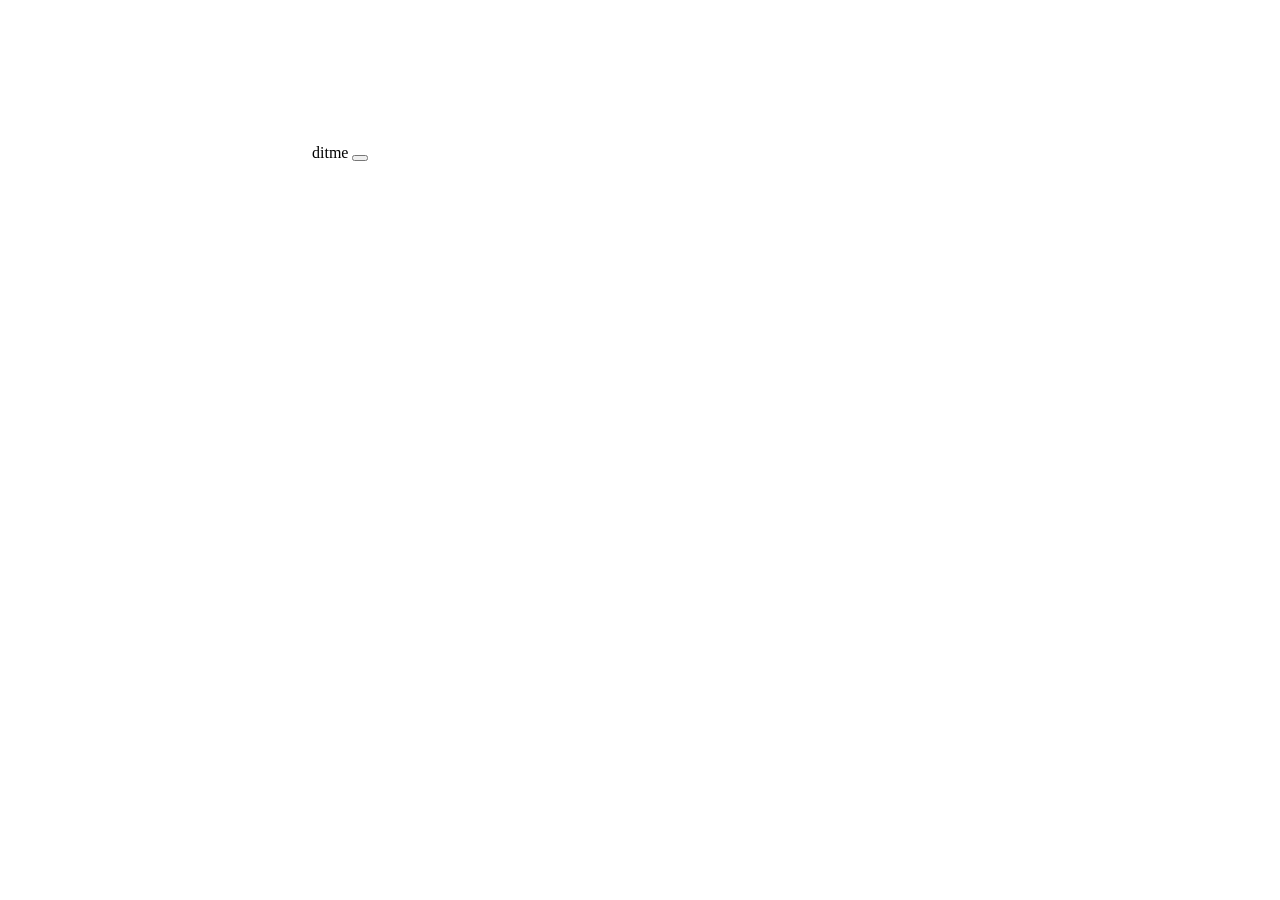
==== index.html @ 41ecbf70 "Added text 'ditme' after video tag and before button This commit message describes the code diff by " ====
<html lang="en">
<head>
  <meta charset="UTF-8">
  <meta name="viewport" content="width=device-width, initial-scale=1.0">
  <title>Document</title>
</head>
<body>
  <video autoplay muted loop id="background-video">
    <source src="\Login\Resource\background.mp4">
  </video>
  ditme
  <button>
    
  </button>
</body>
</html>
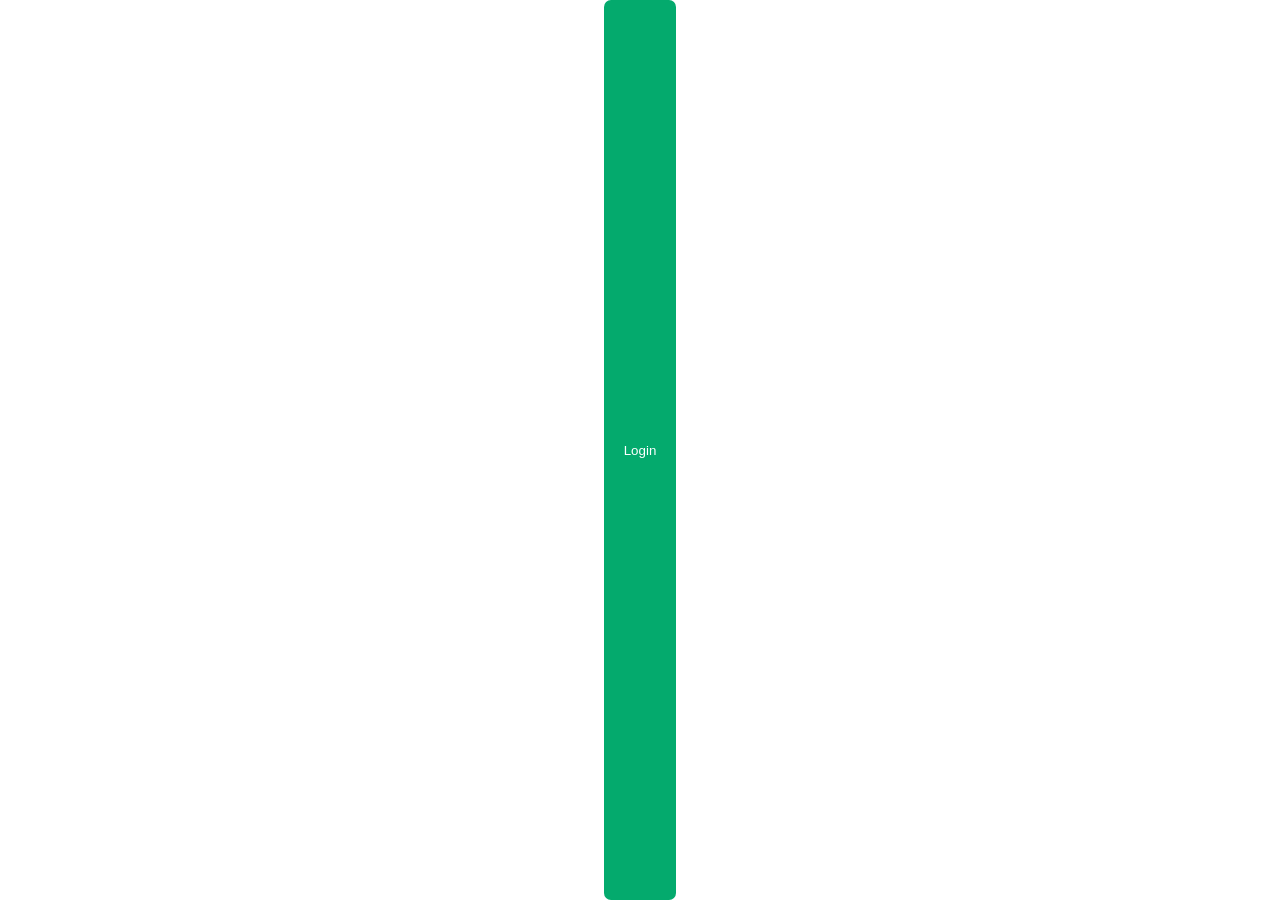
==== commit 1ebb5994: ""Updated index.html to correct video source and add login link; removed logo01.png" This commit mess" ====
--- a/index.html
+++ b/index.html
@@ -3,14 +3,16 @@
   <meta charset="UTF-8">
   <meta name="viewport" content="width=device-width, initial-scale=1.0">
   <title>Document</title>
+  <link rel="stylesheet" href="\login\css\styles.css">
 </head>
 <body>
   <video autoplay muted loop id="background-video">
-    <source src="\Login\Resource\background.mp4">
+    <source src="\login\images\background.mp4">
   </video>
-  ditme
-  <button>
-    
-  </button>
+  <a href="\login">
+    <button>
+      Login
+    </button>
+  </a>
 </body>
 </html>
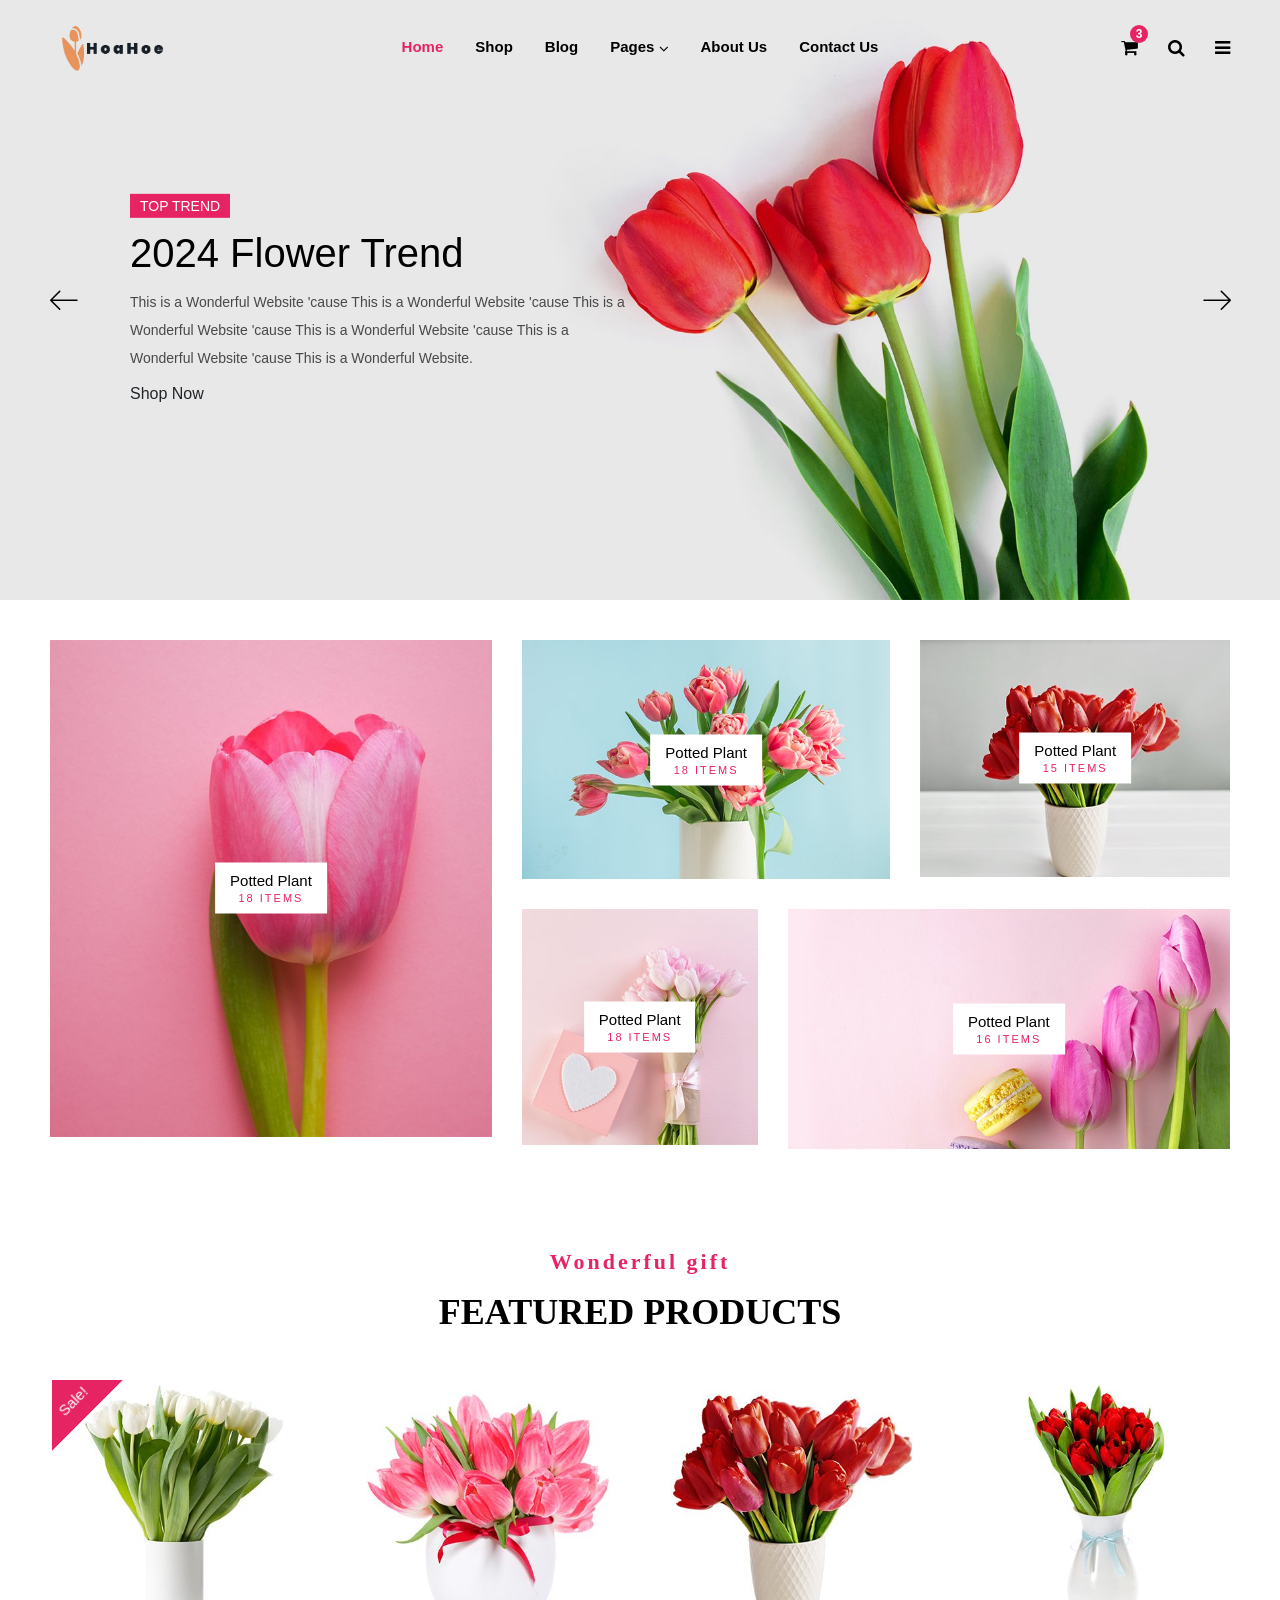
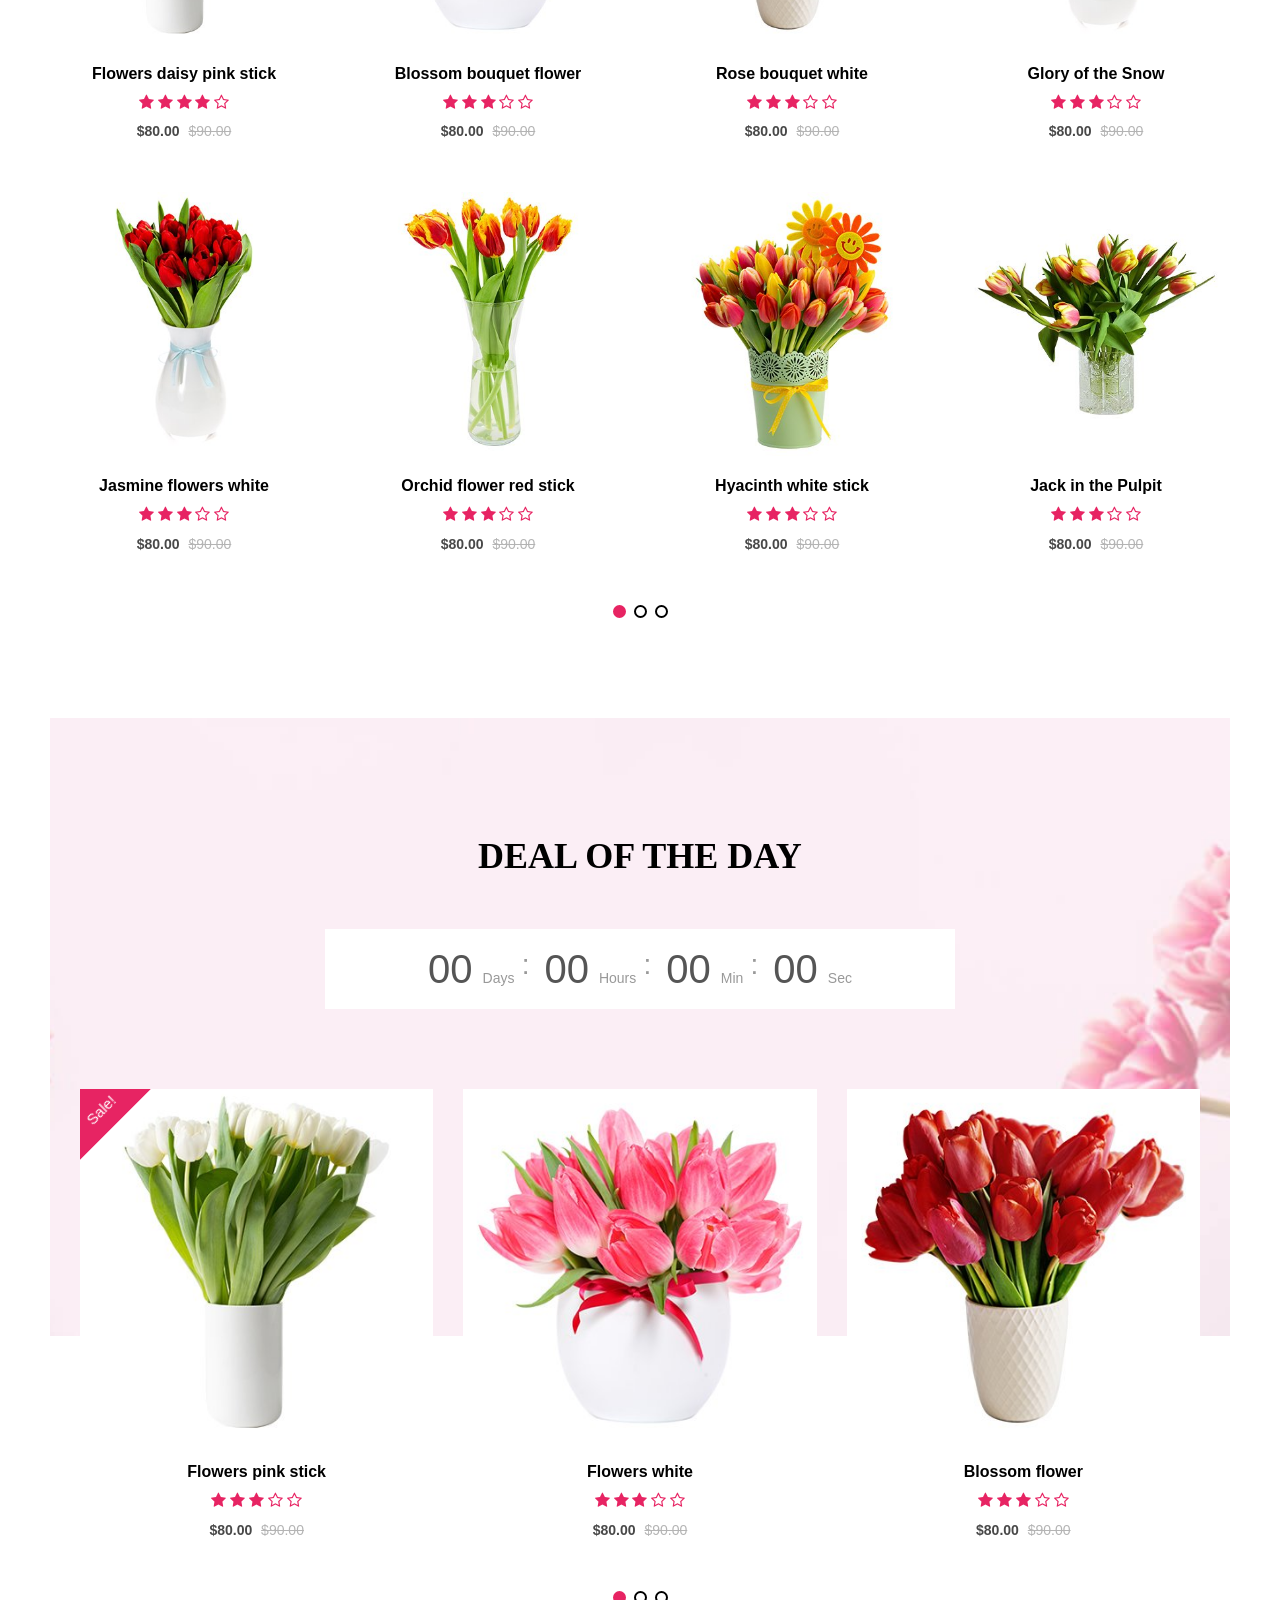
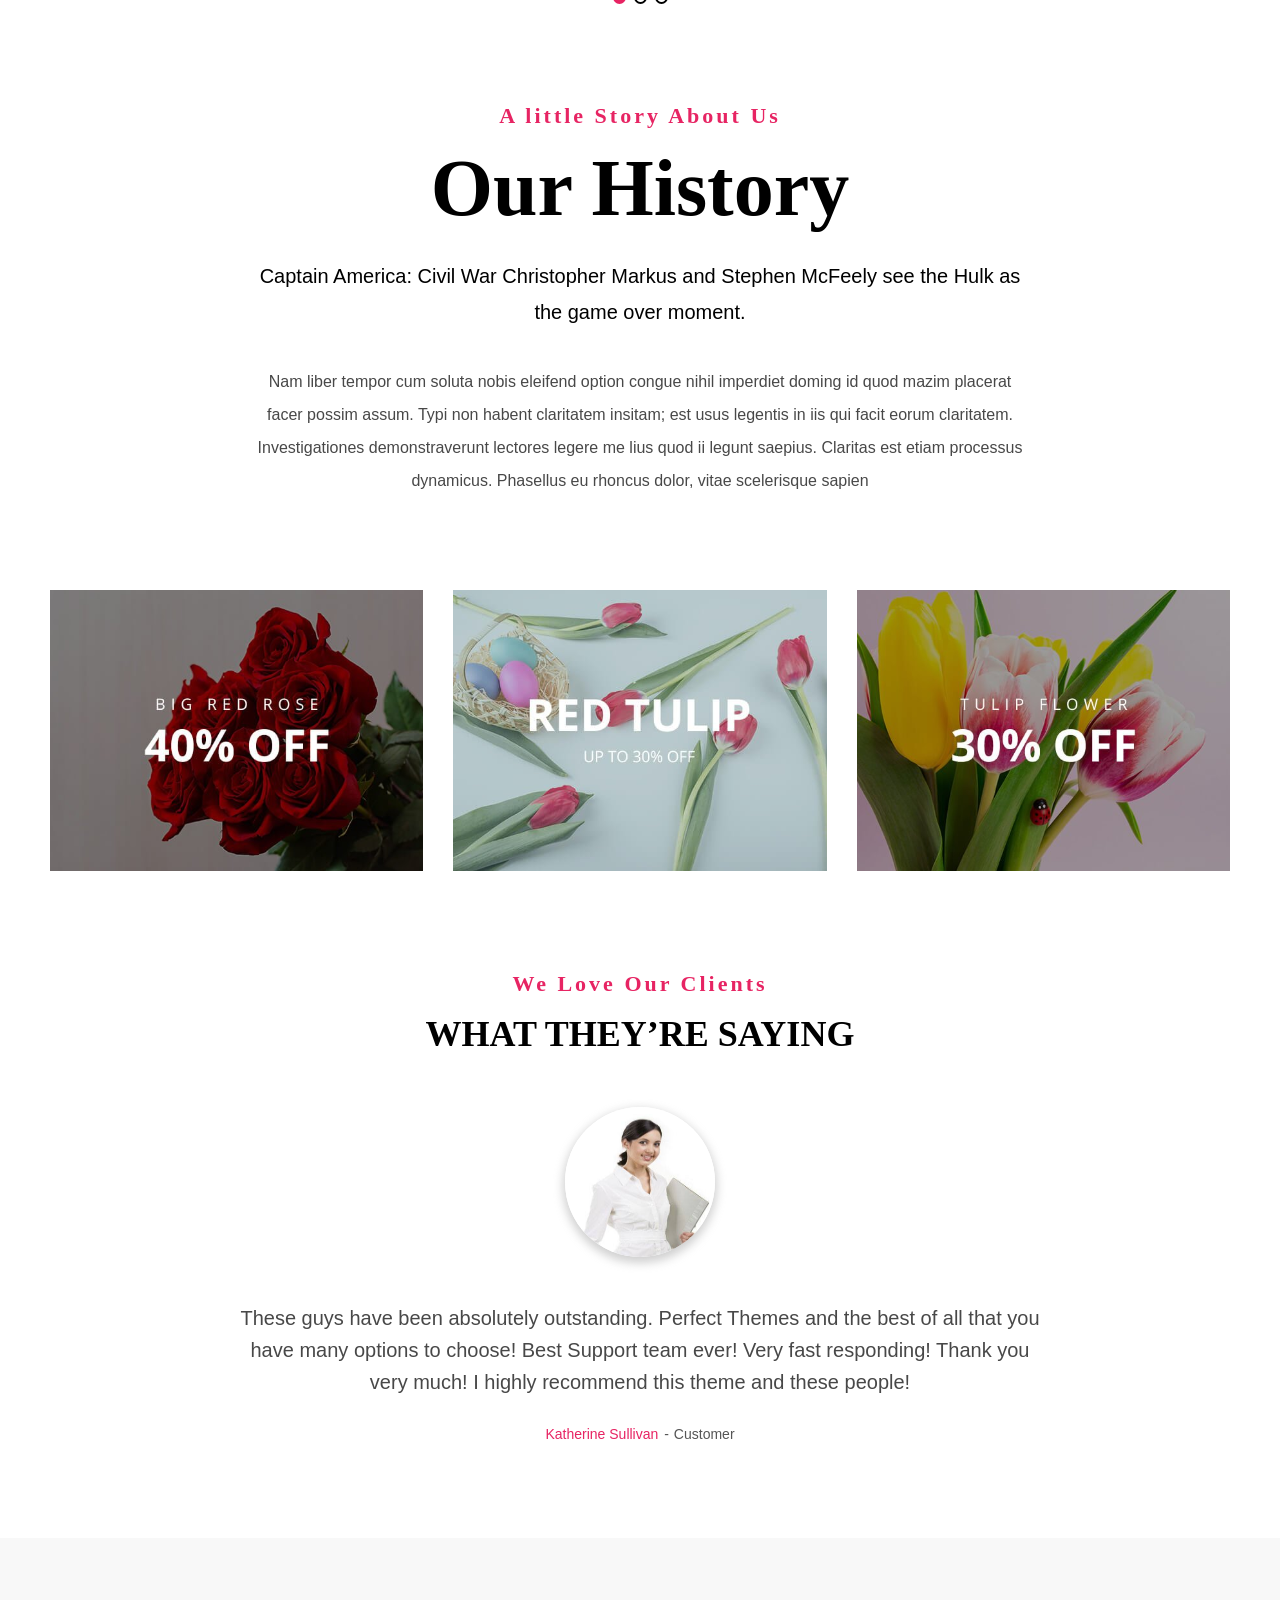
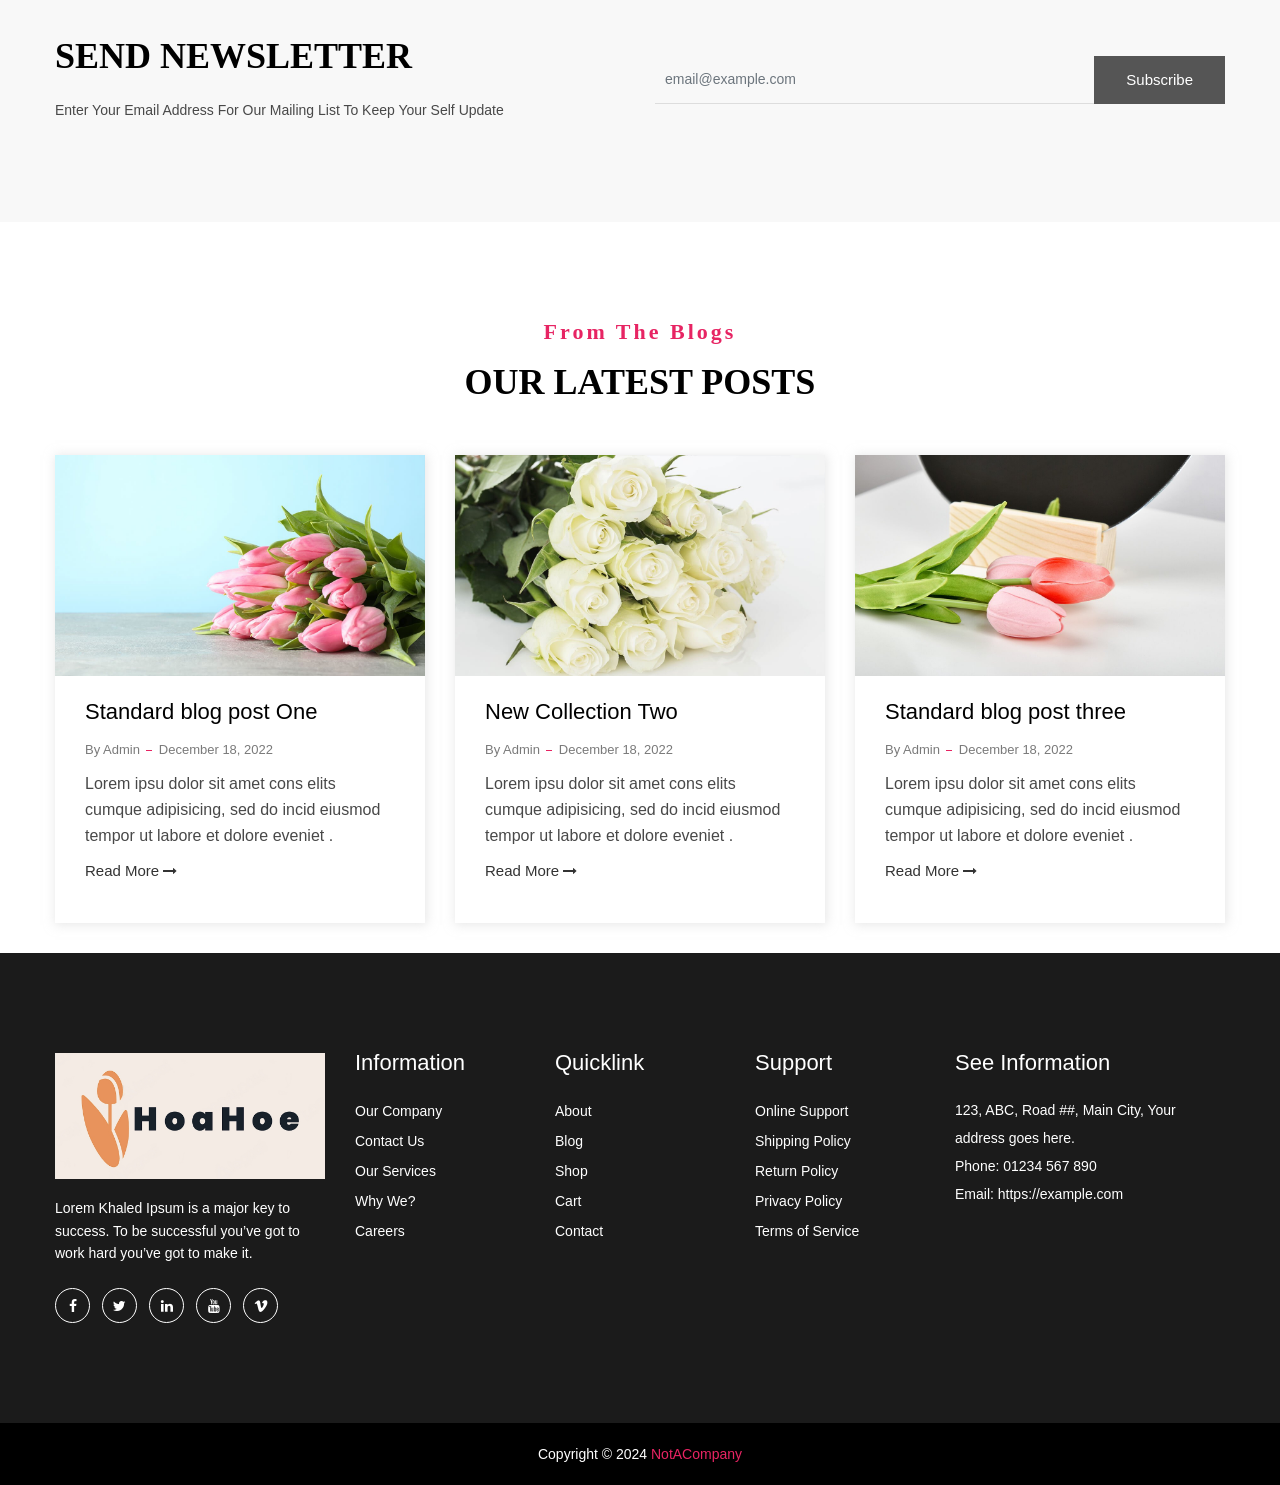
==== commit c711a882: "sdfsdfs" ====
--- a/index.html
+++ b/index.html
@@ -1,18 +1,1621 @@
-<html lang="en">
+<!doctype html>
+<html class="no-js" lang="en">
+
 <head>
-  <meta charset="UTF-8">
-  <meta name="viewport" content="width=device-width, initial-scale=1.0">
-  <title>Document</title>
-  <link rel="stylesheet" href="\login\css\styles.css">
+    <meta charset="utf-8">
+    <meta http-equiv="x-ua-compatible" content="ie=edge">
+    <title>HoaHoe - Flower Shop HTML5 Template</title>
+    <meta name="robots" content="noindex, follow" />
+    <meta name="description" content="">
+    <meta name="viewport" content="width=device-width, initial-scale=1, shrink-to-fit=no">
+    <!-- Favicon -->
+    <link rel="shortcut icon" type="image/x-icon" href="assets/images/favicon.ico">
+
+    <!-- CSS
+	============================================ -->
+    <!-- Bootstrap CSS -->
+    <link rel="stylesheet" href="assets/css/vendor/bootstrap.min.css">
+    <!-- Font Awesome CSS -->
+    <link rel="stylesheet" href="assets/css/vendor/font.awesome.min.css">
+    <!-- Linear Icons CSS -->
+    <link rel="stylesheet" href="assets/css/vendor/linearicons.min.css">
+    <!-- Swiper CSS -->
+    <link rel="stylesheet" href="assets/css/plugins/swiper-bundle.min.css">
+    <!-- Animation CSS -->
+    <link rel="stylesheet" href="assets/css/plugins/animate.min.css">
+    <!-- Jquery ui CSS -->
+    <link rel="stylesheet" href="assets/css/plugins/jquery-ui.min.css">
+    <!-- Nice Select CSS -->
+    <link rel="stylesheet" href="assets/css/plugins/nice-select.min.css">
+    <!-- Magnific Popup -->
+    <link rel="stylesheet" href="assets/css/plugins/magnific-popup.css">
+
+    <!-- Main Style CSS -->
+    <link rel="stylesheet" href="assets/css/style.css">
+
 </head>
 <body>
-  <video autoplay muted loop id="background-video">
-    <source src="\login\images\background.mp4">
-  </video>
-  <a href="\login">
-    <button>
-      Login
-    </button>
-  </a>
+
+    <!-- Header Area Start Here -->
+    <header class="main-header-area">
+        <!-- Main Header Area Start -->
+        <div class="main-header header-transparent header-sticky">
+            <div class="container-fluid">
+                <div class="row align-items-center">
+                    <div class="col-lg-2 col-xl-2 col-md-6 col-6 col-custom">
+                        <div class="header-logo d-flex align-items-center">
+                            <a href="index.html">
+                                <img class="img-full" src="assets/images/logo/logo.png" alt="Header Logo">
+                            </a>
+                        </div>
+                    </div>
+                    <div class="col-lg-8 d-none d-lg-flex justify-content-center col-custom">
+                        <nav class="main-nav d-none d-lg-flex">
+                            <ul class="nav">
+                                <li>
+                                    <a class="active" href="index.html">
+                                        <span class="menu-text"> Home</span>
+                                    </a>
+                                </li>
+                                <li>
+                                    <a href="shop.html">
+                                        <span class="menu-text">Shop</span>
+                                    </a>
+                                </li>
+                                <li>
+                                    <a href="#">
+                                        <span class="menu-text"> Blog</span>     
+                                    </a>
+                                </li>
+                                <li>
+                                    <a href="#">
+                                        <span class="menu-text"> Pages</span>
+                                        <i class="fa fa-angle-down"></i>
+                                    </a>
+                                    <ul class="dropdown-submenu dropdown-hover">
+                                        <li><a href="login.html">Login</a></li>
+                                        <li><a href="register.html">Register</a></li>
+                                    </ul>
+                                </li>
+                                <li>
+                                    <a href="#">
+                                        <span class="menu-text"> About Us</span>
+                                    </a>
+                                </li>
+                                <li>
+                                    <a href="#">
+                                        <span class="menu-text">Contact Us</span>
+                                    </a>
+                                </li>
+                            </ul>
+                        </nav>
+                    </div>
+                    <div class="col-lg-2 col-md-6 col-6 col-custom">
+                        <div class="header-right-area main-nav">
+                            <ul class="nav">
+                                <li class="minicart-wrap">
+                                    <a href="#" class="minicart-btn toolbar-btn">
+                                        <i class="fa fa-shopping-cart"></i>
+                                        <span class="cart-item_count">3</span>
+                                    </a>
+                                    <div class="cart-item-wrapper dropdown-sidemenu dropdown-hover-2">
+                                        <div class="single-cart-item">
+                                            <div class="cart-img">
+                                                <a href="#"><img src="assets/images/cart/1.jpg" alt=""></a>
+                                            </div>
+                                            <div class="cart-text">
+                                                <h5 class="title"><a href="#">Odio tortor consequat</a></h5>
+                                                <div class="cart-text-btn">
+                                                    <div class="cart-qty">
+                                                        <span>1×</span>
+                                                        <span class="cart-price">$98.00</span>
+                                                    </div>
+                                                    <button type="button"><i class="ion-trash-b"></i></button>
+                                                </div>
+                                            </div>
+                                        </div>
+                                        <div class="single-cart-item">
+                                            <div class="cart-img">
+                                                <a href="#"><img src="assets/images/cart/2.jpg" alt=""></a>
+                                            </div>
+                                            <div class="cart-text">
+                                                <h5 class="title"><a href="#">Integer eget augue</a></h5>
+                                                <div class="cart-text-btn">
+                                                    <div class="cart-qty">
+                                                        <span>1×</span>
+                                                        <span class="cart-price">$98.00</span>
+                                                    </div>
+                                                    <button type="button"><i class="ion-trash-b"></i></button>
+                                                </div>
+                                            </div>
+                                        </div>
+                                        <div class="single-cart-item">
+                                            <div class="cart-img">
+                                                <a href="#"><img src="assets/images/cart/3.jpg" alt=""></a>
+                                            </div>
+                                            <div class="cart-text">
+                                                <h5 class="title"><a href="#">Eleifend quam</a></h5>
+                                                <div class="cart-text-btn">
+                                                    <div class="cart-qty">
+                                                        <span>1×</span>
+                                                        <span class="cart-price">$98.00</span>
+                                                    </div>
+                                                    <button type="button"><i class="ion-trash-b"></i></button>
+                                                </div>
+                                            </div>
+                                        </div>
+                                        <div class="cart-price-total d-flex justify-content-between">
+                                            <h5>Total :</h5>
+                                            <h5>$166.00</h5>
+                                        </div>
+                                        <div class="cart-links d-flex justify-content-between">
+                                            <a class="btn product-cart button-icon HoaHoe-button dark-btn" href="#">View cart</a>
+                                            <a class="btn HoaHoe-button secondary-btn rounded-0" href="checkout.html">Checkout</a>
+                                        </div>
+                                    </div>
+                                </li>
+                                <li class="sidemenu-wrap">
+                                    <a href="#"><i class="fa fa-search"></i> </a>
+                                    <ul class="dropdown-sidemenu dropdown-hover-2 dropdown-search">
+                                        <li>
+                                            <form action="#">
+                                                <input name="search" id="search" placeholder="Search" type="text">
+                                                <button type="submit"><i class="fa fa-search"></i></button>
+                                            </form>
+                                        </li>
+                                    </ul>
+                                </li>
+                                <li class="account-menu-wrap d-none d-lg-flex">
+                                    <a href="#" class="off-canvas-menu-btn">
+                                        <i class="fa fa-bars"></i>
+                                    </a>
+                                </li>
+                                <li class="mobile-menu-btn d-lg-none">
+                                    <a class="off-canvas-btn" href="#">
+                                        <i class="fa fa-bars"></i>
+                                    </a>
+                                </li>
+                            </ul>
+                        </div>
+                    </div>
+                </div>
+            </div>
+        </div>
+        <!-- Main Header Area End -->
+        <!-- off-canvas menu start -->
+        <aside class="off-canvas-wrapper" id="mobileMenu">
+            <div class="off-canvas-overlay"></div>
+            <div class="off-canvas-inner-content">
+                <div class="btn-close-off-canvas">
+                    <i class="fa fa-times"></i>
+                </div>
+                <div class="off-canvas-inner">
+                    <div class="search-box-offcanvas">
+                        <form>
+                            <input type="text" placeholder="Search product...">
+                            <button class="search-btn"><i class="fa fa-search"></i></button>
+                        </form>
+                    </div>
+                    <!-- mobile menu start -->
+                    <div class="mobile-navigation">
+                        <!-- mobile menu navigation start -->
+                        <nav>
+                            <ul class="mobile-menu">
+                                <li class="menu-item-has-children"><a href="index.html">Home</a>
+                                </li>
+                                <li class="menu-item-has-children"><a href="#">Shop</a>
+                                </li>
+                                <li class="menu-item-has-children "><a href="#">Blog</a>
+                                </li>
+                                <li class="menu-item-has-children "><a href="#">Pages</a>
+                                    <ul class="dropdown">
+                                        <li><a href="#">My Account</a></li>
+                                        <li><a href="login.html">login &amp; register</a></li>
+                                    </ul>
+                                </li>
+                                <li><a href="#">About Us</a></li>
+                                <li><a href="#">Contact</a></li>
+                            </ul>
+                        </nav>
+                        <!-- mobile menu navigation end -->
+                    </div>
+                    <!-- mobile menu end -->
+                    <div class="offcanvas-widget-area">
+                        <div class="switcher">
+                            <div class="language">
+                                <span class="switcher-title">Language: </span>
+                                <div class="switcher-menu">
+                                    <ul>
+                                        <li><a href="#">English</a>
+                                            <ul class="switcher-dropdown">
+                                                <li><a href="#">German</a></li>
+                                                <li><a href="#">French</a></li>
+                                            </ul>
+                                        </li>
+                                    </ul>
+                                </div>
+                            </div>
+                            <div class="currency">
+                                <span class="switcher-title">Currency: </span>
+                                <div class="switcher-menu">
+                                    <ul>
+                                        <li><a href="#">$ USD</a>
+                                            <ul class="switcher-dropdown">
+                                                <li><a href="#">€ EUR</a></li>
+                                            </ul>
+                                        </li>
+                                    </ul>
+                                </div>
+                            </div>
+                        </div>
+                        <div class="top-info-wrap text-left text-black">
+                            <ul class="address-info">
+                                <li>
+                                    <i class="fa fa-phone"></i>
+                                    <a href="info@yourdomain.com">(1245) 2456 012</a>
+                                </li>
+                                <li>
+                                    <i class="fa fa-envelope"></i>
+                                    <a href="info@yourdomain.com">info@yourdomain.com</a>
+                                </li>
+                            </ul>
+                            <div class="widget-social">
+                                <a class="facebook-color-bg" title="Facebook-f" href="#"><i class="fa fa-facebook-f"></i></a>
+                                <a class="twitter-color-bg" title="Twitter" href="#"><i class="fa fa-twitter"></i></a>
+                                <a class="linkedin-color-bg" title="Linkedin" href="#"><i class="fa fa-linkedin"></i></a>
+                                <a class="youtube-color-bg" title="Youtube" href="#"><i class="fa fa-youtube"></i></a>
+                                <a class="vimeo-color-bg" title="Vimeo" href="#"><i class="fa fa-vimeo"></i></a>
+                            </div>
+                        </div>
+                    </div>
+                </div>
+            </div>
+        </aside>
+        <!-- off-canvas menu end -->
+        <!-- off-canvas menu start -->
+        <aside class="off-canvas-menu-wrapper" id="sideMenu">
+            <div class="off-canvas-overlay"></div>
+            <div class="off-canvas-inner-content">
+                <div class="off-canvas-inner">
+                    <div class="btn-close-off-canvas">
+                        <i class="fa fa-times"></i>
+                    </div>
+                    <!-- offcanvas widget area start -->
+                    <div class="offcanvas-widget-area">
+                        <ul class="menu-top-menu">
+                            <li><a href="#">About Us</a></li>
+                        </ul>
+                        <p class="desc-content">This is a Wonderful Website 'cause This is a Wonderful Website 'cause This is a Wonderful Website 'cause This is a Wonderful Website 'cause This is a Wonderful Website 'cause This is a Wonderful Website 'cause This is a Wonderful Website 'cause This is a Wonderful Website.</p>
+                        <div class="switcher">
+                            <div class="language">
+                                <span class="switcher-title">Language: </span>
+                                <div class="switcher-menu">
+                                    <ul>
+                                        <li><a href="#">English</a>
+                                            <ul class="switcher-dropdown">
+                                                <li><a href="#">German</a></li>
+                                                <li><a href="#">French</a></li>
+                                            </ul>
+                                        </li>
+                                    </ul>
+                                </div>
+                            </div>
+                            <div class="currency">
+                                <span class="switcher-title">Currency: </span>
+                                <div class="switcher-menu">
+                                    <ul>
+                                        <li><a href="#">$ USD</a>
+                                            <ul class="switcher-dropdown">
+                                                <li><a href="#">€ EUR</a></li>
+                                            </ul>
+                                        </li>
+                                    </ul>
+                                </div>
+                            </div>
+                        </div>
+                        <div class="top-info-wrap text-left text-black">
+                            <ul class="address-info">
+                                <li>
+                                    <i class="fa fa-phone"></i>
+                                    <a href="info@yourdomain.com">(1245) 2456 012</a>
+                                </li>
+                                <li>
+                                    <i class="fa fa-envelope"></i>
+                                    <a href="info@yourdomain.com">info@yourdomain.com</a>
+                                </li>
+                            </ul>
+                            <div class="widget-social">
+                                <a class="facebook-color-bg" title="Facebook-f" href="#"><i class="fa fa-facebook-f"></i></a>
+                                <a class="twitter-color-bg" title="Twitter" href="#"><i class="fa fa-twitter"></i></a>
+                                <a class="linkedin-color-bg" title="Linkedin" href="#"><i class="fa fa-linkedin"></i></a>
+                                <a class="youtube-color-bg" title="Youtube" href="#"><i class="fa fa-youtube"></i></a>
+                                <a class="vimeo-color-bg" title="Vimeo" href="#"><i class="fa fa-vimeo"></i></a>
+                            </div>
+                        </div>
+                    </div>
+                    <!-- offcanvas widget area end -->
+                </div>
+            </div>
+        </aside>
+        <!-- off-canvas menu end -->
+    </header>
+    <!-- Header Area End Here -->
+    <!-- Slider/Intro Section Start -->
+    <div class="intro11-slider-wrap section">
+        <div class="intro11-slider swiper-container">
+            <div class="swiper-wrapper">
+                <div class="intro11-section swiper-slide slide-1 slide-bg-1 bg-position">
+                    <!-- Intro Content Start -->
+                    <div class="intro11-content text-left">
+                        <h3 class="title-slider text-uppercase">Top Trend</h3>
+                        <h2 class="title">2024 Flower Trend</h2>
+                        <p class="desc-content">This is a Wonderful Website 'cause This is a Wonderful Website 'cause This is a Wonderful Website 'cause This is a Wonderful Website 'cause This is a Wonderful Website 'cause This is a Wonderful Website. </p>
+                        <a href="product-details.html" class="btn HoaHoe-button secondary-btn theme-color  rounded-0">Shop Now</a>
+                    </div>
+                    <!-- Intro Content End -->
+                </div>
+                <div class="intro11-section swiper-slide slide-2 slide-bg-1 bg-position">
+                    <!-- Intro Content Start -->
+                    <div class="intro11-content text-left">
+                        <h3 class="title-slider black-slider-title text-uppercase">Collection</h3>
+                        <h2 class="title">Flowers and Candle <br> Birthday Gift</h2>
+                        <p class="desc-content">Lorem ipsum dolor sit amet, pri autem nemore bonorum te. Autem fierent ullamcorper ius no, nec ea quodsi invenire. </p>
+                        <a href="product-details.html" class="btn HoaHoe-button secondary-btn rounded-0">Shop Now</a>
+                    </div>
+                    <!-- Intro Content End -->
+                </div>
+            </div>
+            <!-- Slider Navigation -->
+            <div class="home1-slider-prev swiper-button-prev main-slider-nav"><i class="lnr lnr-arrow-left"></i></div>
+            <div class="home1-slider-next swiper-button-next main-slider-nav"><i class="lnr lnr-arrow-right"></i></div>
+            <!-- Slider pagination -->
+            <div class="swiper-pagination"></div>
+        </div>
+    </div>
+    <!-- Slider/Intro Section End -->
+    <!--Categories Area Start-->
+    <div class="categories-area pt-40">
+        <div class="container-fluid">
+            <div class="row">
+                <div class="cat-1 col-md-4 col-sm-12 col-custom">
+                    <div class="categories-img mb-30">
+                        <a href="#"><img src="assets/images/category/home1-category-1.jpg" alt=""></a>
+                        <div class="categories-content">
+                            <h3>Potted Plant</h3>
+                            <h4>18 items</h4>
+                        </div>
+                    </div>
+                </div>
+                <div class="cat-2 col-md-8 col-sm-12 col-custom">
+                    <div class="row">
+                        <div class="cat-3 col-md-7 col-custom">
+                            <div class="categories-img mb-30">
+                                <a href="#"><img src="assets/images/category/home1-category-2.jpg" alt=""></a>
+                                <div class="categories-content">
+                                    <h3>Potted Plant</h3>
+                                    <h4>18 items</h4>
+                                </div>
+                            </div>
+                        </div>
+                        <div class="cat-4 col-md-5 col-custom">
+                            <div class="categories-img mb-30">
+                                <a href="#"><img src="assets/images/category/home1-category-3.jpg" alt=""></a>
+                                <div class="categories-content">
+                                    <h3>Potted Plant</h3>
+                                    <h4>15 items</h4>
+                                </div>
+                            </div>
+                        </div>
+                        <div class="cat-5 col-md-4 col-custom">
+                            <div class="categories-img mb-30">
+                                <a href="#"><img src="assets/images/category/home1-category-4.jpg" alt=""></a>
+                                <div class="categories-content">
+                                    <h3>Potted Plant</h3>
+                                    <h4>18 items</h4>
+                                </div>
+                            </div>
+                        </div>
+                        <div class="cat-6 col-md-8 col-custom">
+                            <div class="categories-img mb-30">
+                                <a href="#"><img src="assets/images/category/home1-category-5.jpg" alt=""></a>
+                                <div class="categories-content">
+                                    <h3>Potted Plant</h3>
+                                    <h4>16 items</h4>
+                                </div>
+                            </div>
+                        </div>
+                    </div>
+                </div>
+            </div>
+        </div>
+    </div>
+    <!--Categories Area End-->
+    <!--Product Area Start-->
+    <div class="product-area mt-text-2">
+        <div class="container custom-area-2 overflow-hidden">
+            <div class="row">
+                <!--Section Title Start-->
+                <div class="col-12 col-custom">
+                    <div class="section-title text-center mb-30">
+                        <span class="section-title-1">Wonderful gift</span>
+                        <h3 class="section-title-3">Featured Products</h3>
+                    </div>
+                </div>
+                <!--Section Title End-->
+            </div>
+            <div class="row product-row">
+                <div class="col-12 col-custom">
+                    <div class="product-slider swiper-container anime-element-multi">
+                        <div class="swiper-wrapper">
+                            <div class="single-item swiper-slide">
+                                <!--Single Product Start-->
+                                <div class="single-product position-relative mb-30">
+                                    <div class="product-image">
+                                        <a class="d-block" href="product-details.html">
+                                            <img src="assets/images/product/1.jpg" alt="" class="product-image-1 w-100">
+                                            <img src="assets/images/product/2.jpg" alt="" class="product-image-2 position-absolute w-100">
+                                        </a>
+                                        <span class="onsale">Sale!</span>
+                                        <div class="add-action d-flex flex-column position-absolute">
+                                            <a href="compare.html" title="Compare">
+                                                <i class="lnr lnr-sync" data-toggle="tooltip" data-placement="left" title="Compare"></i>
+                                            </a>
+                                            <a href="wishlist.html" title="Add To Wishlist">
+                                                <i class="lnr lnr-heart" data-toggle="tooltip" data-placement="left" title="Wishlist"></i>
+                                            </a>
+                                            <a href="#exampleModalCenter" title="Quick View" data-bs-toggle="modal" data-bs-target="#exampleModalCenter">
+                                                <i class="lnr lnr-eye" data-toggle="tooltip" data-placement="left" title="Quick View"></i>
+                                            </a>
+                                        </div>
+                                    </div>
+                                    <div class="product-content">
+                                        <div class="product-title">
+                                            <h4 class="title-2"> <a href="product-details.html">Flowers daisy pink stick</a></h4>
+                                        </div>
+                                        <div class="product-rating">
+                                            <i class="fa fa-star"></i>
+                                            <i class="fa fa-star"></i>
+                                            <i class="fa fa-star"></i>
+                                            <i class="fa fa-star"></i>
+                                            <i class="fa fa-star-o"></i>
+                                        </div>
+                                        <div class="price-box">
+                                            <span class="regular-price ">$80.00</span>
+                                            <span class="old-price"><del>$90.00</del></span>
+                                        </div>
+                                        <a href="#" class="btn product-cart">Add to Cart</a>
+                                    </div>
+                                </div>
+                                <!--Single Product End-->
+                                <!--Single Product Start-->
+                                <div class="single-product position-relative mb-30">
+                                    <div class="product-image">
+                                        <a class="d-block" href="product-details.html">
+                                            <img src="assets/images/product/3.jpg" alt="" class="product-image-1 w-100">
+                                            <img src="assets/images/product/4.jpg" alt="" class="product-image-2 position-absolute w-100">
+                                        </a>
+                                        <div class="add-action d-flex flex-column position-absolute">
+                                            <a href="compare.html" title="Compare">
+                                                <i class="lnr lnr-sync" data-toggle="tooltip" data-placement="left" title="Compare"></i>
+                                            </a>
+                                            <a href="wishlist.html" title="Add To Wishlist">
+                                                <i class="lnr lnr-heart" data-toggle="tooltip" data-placement="left" title="Wishlist"></i>
+                                            </a>
+                                            <a href="#exampleModalCenter" title="Quick View" data-bs-toggle="modal" data-bs-target="#exampleModalCenter">
+                                                <i class="lnr lnr-eye" data-toggle="tooltip" data-placement="left" title="Quick View"></i>
+                                            </a>
+                                        </div>
+                                    </div>
+                                    <div class="product-content">
+                                        <div class="product-title">
+                                            <h4 class="title-2"> <a href="product-details.html">Jasmine flowers white</a></h4>
+                                        </div>
+                                        <div class="product-rating">
+                                            <i class="fa fa-star"></i>
+                                            <i class="fa fa-star"></i>
+                                            <i class="fa fa-star"></i>
+                                            <i class="fa fa-star-o"></i>
+                                            <i class="fa fa-star-o"></i>
+                                        </div>
+                                        <div class="price-box">
+                                            <span class="regular-price ">$80.00</span>
+                                            <span class="old-price"><del>$90.00</del></span>
+                                        </div>
+                                        <a href="#" class="btn product-cart">Add to Cart</a>
+                                    </div>
+                                </div>
+                                <!--Single Product End-->
+                            </div>
+                            <div class="single-item swiper-slide">
+                                <!--Single Product Start-->
+                                <div class="single-product position-relative mb-30">
+                                    <div class="product-image">
+                                        <a class="d-block" href="product-details.html">
+                                            <img src="assets/images/product/5.jpg" alt="" class="product-image-1 w-100">
+                                            <img src="assets/images/product/6.jpg" alt="" class="product-image-2 position-absolute w-100">
+                                        </a>
+                                        <div class="add-action d-flex flex-column position-absolute">
+                                            <a href="compare.html" title="Compare">
+                                                <i class="lnr lnr-sync" data-toggle="tooltip" data-placement="left" title="Compare"></i>
+                                            </a>
+                                            <a href="wishlist.html" title="Add To Wishlist">
+                                                <i class="lnr lnr-heart" data-toggle="tooltip" data-placement="left" title="Wishlist"></i>
+                                            </a>
+                                            <a href="#exampleModalCenter" title="Quick View" data-bs-toggle="modal" data-bs-target="#exampleModalCenter">
+                                                <i class="lnr lnr-eye" data-toggle="tooltip" data-placement="left" title="Quick View"></i>
+                                            </a>
+                                        </div>
+                                    </div>
+                                    <div class="product-content">
+                                        <div class="product-title">
+                                            <h4 class="title-2"> <a href="product-details.html">Blossom bouquet flower</a></h4>
+                                        </div>
+                                        <div class="product-rating">
+                                            <i class="fa fa-star"></i>
+                                            <i class="fa fa-star"></i>
+                                            <i class="fa fa-star"></i>
+                                            <i class="fa fa-star-o"></i>
+                                            <i class="fa fa-star-o"></i>
+                                        </div>
+                                        <div class="price-box">
+                                            <span class="regular-price ">$80.00</span>
+                                            <span class="old-price"><del>$90.00</del></span>
+                                        </div>
+                                        <a href="#" class="btn product-cart">Add to Cart</a>
+                                    </div>
+                                </div>
+                                <!--Single Product End-->
+                                <!--Single Product Start-->
+                                <div class="single-product position-relative mb-30">
+                                    <div class="product-image">
+                                        <a class="d-block" href="product-details.html">
+                                            <img src="assets/images/product/2.jpg" alt="" class="product-image-1 w-100">
+                                            <img src="assets/images/product/1.jpg" alt="" class="product-image-2 position-absolute w-100">
+                                        </a>
+                                        <div class="add-action d-flex flex-column position-absolute">
+                                            <a href="compare.html" title="Compare">
+                                                <i class="lnr lnr-sync" data-toggle="tooltip" data-placement="left" title="Compare"></i>
+                                            </a>
+                                            <a href="wishlist.html" title="Add To Wishlist">
+                                                <i class="lnr lnr-heart" data-toggle="tooltip" data-placement="left" title="Wishlist"></i>
+                                            </a>
+                                            <a href="#exampleModalCenter" title="Quick View" data-bs-toggle="modal" data-bs-target="#exampleModalCenter">
+                                                <i class="lnr lnr-eye" data-toggle="tooltip" data-placement="left" title="Quick View"></i>
+                                            </a>
+                                        </div>
+                                    </div>
+                                    <div class="product-content">
+                                        <div class="product-title">
+                                            <h4 class="title-2"> <a href="product-details.html">Orchid flower red stick</a></h4>
+                                        </div>
+                                        <div class="product-rating">
+                                            <i class="fa fa-star"></i>
+                                            <i class="fa fa-star"></i>
+                                            <i class="fa fa-star"></i>
+                                            <i class="fa fa-star-o"></i>
+                                            <i class="fa fa-star-o"></i>
+                                        </div>
+                                        <div class="price-box">
+                                            <span class="regular-price ">$80.00</span>
+                                            <span class="old-price"><del>$90.00</del></span>
+                                        </div>
+                                        <a href="#" class="btn product-cart">Add to Cart</a>
+                                    </div>
+                                </div>
+                                <!--Single Product End-->
+                            </div>
+                            <div class="single-item swiper-slide">
+                                <!--Single Product Start-->
+                                <div class="single-product position-relative mb-30">
+                                    <div class="product-image">
+                                        <a class="d-block" href="product-details.html">
+                                            <img src="assets/images/product/7.jpg" alt="" class="product-image-1 w-100">
+                                            <img src="assets/images/product/8.jpg" alt="" class="product-image-2 position-absolute w-100">
+                                        </a>
+                                        <div class="add-action d-flex flex-column position-absolute">
+                                            <a href="compare.html" title="Compare">
+                                                <i class="lnr lnr-sync" data-toggle="tooltip" data-placement="left" title="Compare"></i>
+                                            </a>
+                                            <a href="wishlist.html" title="Add To Wishlist">
+                                                <i class="lnr lnr-heart" data-toggle="tooltip" data-placement="left" title="Wishlist"></i>
+                                            </a>
+                                            <a href="#exampleModalCenter" title="Quick View" data-bs-toggle="modal" data-bs-target="#exampleModalCenter">
+                                                <i class="lnr lnr-eye" data-toggle="tooltip" data-placement="left" title="Quick View"></i>
+                                            </a>
+                                        </div>
+                                    </div>
+                                    <div class="product-content">
+                                        <div class="product-title">
+                                            <h4 class="title-2"> <a href="product-details.html">Rose bouquet white</a></h4>
+                                        </div>
+                                        <div class="product-rating">
+                                            <i class="fa fa-star"></i>
+                                            <i class="fa fa-star"></i>
+                                            <i class="fa fa-star"></i>
+                                            <i class="fa fa-star-o"></i>
+                                            <i class="fa fa-star-o"></i>
+                                        </div>
+                                        <div class="price-box">
+                                            <span class="regular-price ">$80.00</span>
+                                            <span class="old-price"><del>$90.00</del></span>
+                                        </div>
+                                        <a href="#" class="btn product-cart">Add to Cart</a>
+                                    </div>
+                                </div>
+                                <!--Single Product End-->
+                                <!--Single Product Start-->
+                                <div class="single-product position-relative mb-30">
+                                    <div class="product-image">
+                                        <a class="d-block" href="product-details.html">
+                                            <img src="assets/images/product/9.jpg" alt="" class="product-image-1 w-100">
+                                            <img src="assets/images/product/2.jpg" alt="" class="product-image-2 position-absolute w-100">
+                                        </a>
+                                        <div class="add-action d-flex flex-column position-absolute">
+                                            <a href="compare.html" title="Compare">
+                                                <i class="lnr lnr-sync" data-toggle="tooltip" data-placement="left" title="Compare"></i>
+                                            </a>
+                                            <a href="wishlist.html" title="Add To Wishlist">
+                                                <i class="lnr lnr-heart" data-toggle="tooltip" data-placement="left" title="Wishlist"></i>
+                                            </a>
+                                            <a href="#exampleModalCenter" title="Quick View" data-bs-toggle="modal" data-bs-target="#exampleModalCenter">
+                                                <i class="lnr lnr-eye" data-toggle="tooltip" data-placement="left" title="Quick View"></i>
+                                            </a>
+                                        </div>
+                                    </div>
+                                    <div class="product-content">
+                                        <div class="product-title">
+                                            <h4 class="title-2"> <a href="product-details.html">Hyacinth white stick</a></h4>
+                                        </div>
+                                        <div class="product-rating">
+                                            <i class="fa fa-star"></i>
+                                            <i class="fa fa-star"></i>
+                                            <i class="fa fa-star"></i>
+                                            <i class="fa fa-star-o"></i>
+                                            <i class="fa fa-star-o"></i>
+                                        </div>
+                                        <div class="price-box">
+                                            <span class="regular-price ">$80.00</span>
+                                            <span class="old-price"><del>$90.00</del></span>
+                                        </div>
+                                        <a href="#" class="btn product-cart">Add to Cart</a>
+                                    </div>
+                                </div>
+                                <!--Single Product End-->
+                            </div>
+                            <div class="single-item swiper-slide">
+                                <!--Single Product Start-->
+                                <div class="single-product position-relative mb-30">
+                                    <div class="product-image">
+                                        <a class="d-block" href="product-details.html">
+                                            <img src="assets/images/product/3.jpg" alt="" class="product-image-1 w-100">
+                                            <img src="assets/images/product/4.jpg" alt="" class="product-image-2 position-absolute w-100">
+                                        </a>
+                                        <div class="add-action d-flex flex-column position-absolute">
+                                            <a href="compare.html" title="Compare">
+                                                <i class="lnr lnr-sync" data-toggle="tooltip" data-placement="left" title="Compare"></i>
+                                            </a>
+                                            <a href="wishlist.html" title="Add To Wishlist">
+                                                <i class="lnr lnr-heart" data-toggle="tooltip" data-placement="left" title="Wishlist"></i>
+                                            </a>
+                                            <a href="#exampleModalCenter" title="Quick View" data-bs-toggle="modal" data-bs-target="#exampleModalCenter">
+                                                <i class="lnr lnr-eye" data-toggle="tooltip" data-placement="left" title="Quick View"></i>
+                                            </a>
+                                        </div>
+                                    </div>
+                                    <div class="product-content">
+                                        <div class="product-title">
+                                            <h4 class="title-2"> <a href="product-details.html">Glory of the Snow</a></h4>
+                                        </div>
+                                        <div class="product-rating">
+                                            <i class="fa fa-star"></i>
+                                            <i class="fa fa-star"></i>
+                                            <i class="fa fa-star"></i>
+                                            <i class="fa fa-star-o"></i>
+                                            <i class="fa fa-star-o"></i>
+                                        </div>
+                                        <div class="price-box">
+                                            <span class="regular-price ">$80.00</span>
+                                            <span class="old-price"><del>$90.00</del></span>
+                                        </div>
+                                        <a href="#" class="btn product-cart">Add to Cart</a>
+                                    </div>
+                                </div>
+                                <!--Single Product End-->
+                                <!--Single Product Start-->
+                                <div class="single-product position-relative mb-30">
+                                    <div class="product-image">
+                                        <a class="d-block" href="product-details.html">
+                                            <img src="assets/images/product/6.jpg" alt="" class="product-image-1 w-100">
+                                            <img src="assets/images/product/5.jpg" alt="" class="product-image-2 position-absolute w-100">
+                                        </a>
+                                        <div class="add-action d-flex flex-column position-absolute">
+                                            <a href="compare.html" title="Compare">
+                                                <i class="lnr lnr-sync" data-toggle="tooltip" data-placement="left" title="Compare"></i>
+                                            </a>
+                                            <a href="wishlist.html" title="Add To Wishlist">
+                                                <i class="lnr lnr-heart" data-toggle="tooltip" data-placement="left" title="Wishlist"></i>
+                                            </a>
+                                            <a href="#exampleModalCenter" title="Quick View" data-bs-toggle="modal" data-bs-target="#exampleModalCenter">
+                                                <i class="lnr lnr-eye" data-toggle="tooltip" data-placement="left" title="Quick View"></i>
+                                            </a>
+                                        </div>
+                                    </div>
+                                    <div class="product-content">
+                                        <div class="product-title">
+                                            <h4 class="title-2"> <a href="product-details.html">Jack in the Pulpit</a></h4>
+                                        </div>
+                                        <div class="product-rating">
+                                            <i class="fa fa-star"></i>
+                                            <i class="fa fa-star"></i>
+                                            <i class="fa fa-star"></i>
+                                            <i class="fa fa-star-o"></i>
+                                            <i class="fa fa-star-o"></i>
+                                        </div>
+                                        <div class="price-box">
+                                            <span class="regular-price ">$80.00</span>
+                                            <span class="old-price"><del>$90.00</del></span>
+                                        </div>
+                                        <a href="#" class="btn product-cart">Add to Cart</a>
+                                    </div>
+                                </div>
+                                <!--Single Product End-->
+                            </div>
+                            <div class="single-item swiper-slide">
+                                <!--Single Product Start-->
+                                <div class="single-product position-relative mb-30">
+                                    <div class="product-image">
+                                        <a class="d-block" href="product-details.html">
+                                            <img src="assets/images/product/8.jpg" alt="" class="product-image-1 w-100">
+                                            <img src="assets/images/product/7.jpg" alt="" class="product-image-2 position-absolute w-100">
+                                        </a>
+                                        <div class="add-action d-flex flex-column position-absolute">
+                                            <a href="compare.html" title="Compare">
+                                                <i class="lnr lnr-sync" data-toggle="tooltip" data-placement="left" title="Compare"></i>
+                                            </a>
+                                            <a href="wishlist.html" title="Add To Wishlist">
+                                                <i class="lnr lnr-heart" data-toggle="tooltip" data-placement="left" title="Wishlist"></i>
+                                            </a>
+                                            <a href="#exampleModalCenter" title="Quick View" data-bs-toggle="modal" data-bs-target="#exampleModalCenter">
+                                                <i class="lnr lnr-eye" data-toggle="tooltip" data-placement="left" title="Quick View"></i>
+                                            </a>
+                                        </div>
+                                    </div>
+                                    <div class="product-content">
+                                        <div class="product-title">
+                                            <h4 class="title-2"> <a href="product-details.html">Pearly Everlasting</a></h4>
+                                        </div>
+                                        <div class="product-rating">
+                                            <i class="fa fa-star"></i>
+                                            <i class="fa fa-star"></i>
+                                            <i class="fa fa-star"></i>
+                                            <i class="fa fa-star-o"></i>
+                                            <i class="fa fa-star-o"></i>
+                                        </div>
+                                        <div class="price-box">
+                                            <span class="regular-price ">$80.00</span>
+                                            <span class="old-price"><del>$90.00</del></span>
+                                        </div>
+                                        <a href="#" class="btn product-cart">Add to Cart</a>
+                                    </div>
+                                </div>
+                                <!--Single Product End-->
+                                <!--Single Product Start-->
+                                <div class="single-product position-relative mb-30">
+                                    <div class="product-image">
+                                        <a class="d-block" href="product-details.html">
+                                            <img src="assets/images/product/9.jpg" alt="" class="product-image-1 w-100">
+                                            <img src="assets/images/product/8.jpg" alt="" class="product-image-2 position-absolute w-100">
+                                        </a>
+                                        <div class="add-action d-flex flex-column position-absolute">
+                                            <a href="compare.html" title="Compare">
+                                                <i class="lnr lnr-sync" data-toggle="tooltip" data-placement="left" title="Compare"></i>
+                                            </a>
+                                            <a href="wishlist.html" title="Add To Wishlist">
+                                                <i class="lnr lnr-heart" data-toggle="tooltip" data-placement="left" title="Wishlist"></i>
+                                            </a>
+                                            <a href="#exampleModalCenter" title="Quick View" data-bs-toggle="modal" data-bs-target="#exampleModalCenter">
+                                                <i class="lnr lnr-eye" data-toggle="tooltip" data-placement="left" title="Quick View"></i>
+                                            </a>
+                                        </div>
+                                    </div>
+                                    <div class="product-content">
+                                        <div class="product-title">
+                                            <h4 class="title-2"> <a href="product-details.html">Flowers daisy pink stick</a></h4>
+                                        </div>
+                                        <div class="product-rating">
+                                            <i class="fa fa-star"></i>
+                                            <i class="fa fa-star"></i>
+                                            <i class="fa fa-star"></i>
+                                            <i class="fa fa-star-o"></i>
+                                            <i class="fa fa-star-o"></i>
+                                        </div>
+                                        <div class="price-box">
+                                            <span class="regular-price ">$80.00</span>
+                                            <span class="old-price"><del>$90.00</del></span>
+                                        </div>
+                                        <a href="#" class="btn product-cart">Add to Cart</a>
+                                    </div>
+                                </div>
+                                <!--Single Product End-->
+                            </div>
+                            <div class="single-item swiper-slide">
+                                <!--Single Product Start-->
+                                <div class="single-product position-relative mb-30">
+                                    <div class="product-image">
+                                        <a class="d-block" href="product-details.html">
+                                            <img src="assets/images/product/2.jpg" alt="" class="product-image-1 w-100">
+                                            <img src="assets/images/product/1.jpg" alt="" class="product-image-2 position-absolute w-100">
+                                        </a>
+                                        <div class="add-action d-flex flex-column position-absolute">
+                                            <a href="compare.html" title="Compare">
+                                                <i class="lnr lnr-sync" data-toggle="tooltip" data-placement="left" title="Compare"></i>
+                                            </a>
+                                            <a href="wishlist.html" title="Add To Wishlist">
+                                                <i class="lnr lnr-heart" data-toggle="tooltip" data-placement="left" title="Wishlist"></i>
+                                            </a>
+                                            <a href="#exampleModalCenter" title="Quick View" data-bs-toggle="modal" data-bs-target="#exampleModalCenter">
+                                                <i class="lnr lnr-eye" data-toggle="tooltip" data-placement="left" title="Quick View"></i>
+                                            </a>
+                                        </div>
+                                    </div>
+                                    <div class="product-content">
+                                        <div class="product-title">
+                                            <h4 class="title-2"> <a href="product-details.html">Flowers white</a></h4>
+                                        </div>
+                                        <div class="product-rating">
+                                            <i class="fa fa-star"></i>
+                                            <i class="fa fa-star"></i>
+                                            <i class="fa fa-star"></i>
+                                            <i class="fa fa-star-o"></i>
+                                            <i class="fa fa-star-o"></i>
+                                        </div>
+                                        <div class="price-box">
+                                            <span class="regular-price ">$80.00</span>
+                                            <span class="old-price"><del>$90.00</del></span>
+                                        </div>
+                                        <a href="#" class="btn product-cart">Add to Cart</a>
+                                    </div>
+                                </div>
+                                <!--Single Product End-->
+                                <!--Single Product Start-->
+                                <div class="single-product position-relative mb-30">
+                                    <div class="product-image">
+                                        <a class="d-block" href="product-details.html">
+                                            <img src="assets/images/product/9.jpg" alt="" class="product-image-1 w-100">
+                                            <img src="assets/images/product/3.jpg" alt="" class="product-image-2 position-absolute w-100">
+                                        </a>
+                                        <div class="add-action d-flex flex-column position-absolute">
+                                            <a href="compare.html" title="Compare">
+                                                <i class="lnr lnr-sync" data-toggle="tooltip" data-placement="left" title="Compare"></i>
+                                            </a>
+                                            <a href="wishlist.html" title="Add To Wishlist">
+                                                <i class="lnr lnr-heart" data-toggle="tooltip" data-placement="left" title="Wishlist"></i>
+                                            </a>
+                                            <a href="#exampleModalCenter" title="Quick View" data-bs-toggle="modal" data-bs-target="#exampleModalCenter">
+                                                <i class="lnr lnr-eye" data-toggle="tooltip" data-placement="left" title="Quick View"></i>
+                                            </a>
+                                        </div>
+                                    </div>
+                                    <div class="product-content">
+                                        <div class="product-title">
+                                            <h4 class="title-2"> <a href="product-details.html">Flower red stick</a></h4>
+                                        </div>
+                                        <div class="product-rating">
+                                            <i class="fa fa-star"></i>
+                                            <i class="fa fa-star"></i>
+                                            <i class="fa fa-star"></i>
+                                            <i class="fa fa-star-o"></i>
+                                            <i class="fa fa-star-o"></i>
+                                        </div>
+                                        <div class="price-box">
+                                            <span class="regular-price ">$80.00</span>
+                                            <span class="old-price"><del>$90.00</del></span>
+                                        </div>
+                                        <a href="#" class="btn product-cart">Add to Cart</a>
+                                    </div>
+                                </div>
+                                <!--Single Product End-->
+                            </div>
+                        </div>
+                        <!-- Slider pagination -->
+                        <div class="swiper-pagination default-pagination"></div>
+                    </div>
+                </div>
+            </div>
+        </div>
+    </div>
+    <!--Product Area End-->
+    <!---->
+    <!-- Product Countdown Area Start Here -->
+    <div class="product-countdown-area mt-text-3">
+        <div class="container custom-area">
+            <div class="row">
+                <!--Section Title Start-->
+                <div class="col-12 col-custom">
+                    <div class="section-title text-center mb-30">
+                        <h3 class="section-title-3">Deal of The Day</h3>
+                    </div>
+                </div>
+                <!--Section Title End-->
+            </div>
+            <div class="row">
+                <!--Countdown Start-->
+                <div class="col-12 col-custom">
+                    <div class="countdown-area">
+                        <div class="countdown-wrapper d-flex justify-content-center" data-countdown="2024/04/22"></div>
+                    </div>
+                </div>
+                <!--Countdown End-->
+            </div>
+            <div class="row product-row">
+                <div class="col-12 col-custom">
+                    <div class="item-carousel-2 swiper-container anime-element-multi product-area">
+                        <div class="swiper-wrapper">
+                            <div class="single-item swiper-slide">
+                                <!--Single Product Start-->
+                                <div class="single-product position-relative mb-30">
+                                    <div class="product-image">
+                                        <a class="d-block" href="product-details.html">
+                                            <img src="assets/images/product/1.jpg" alt="" class="product-image-1 w-100">
+                                            <img src="assets/images/product/2.jpg" alt="" class="product-image-2 position-absolute w-100">
+                                        </a>
+                                        <span class="onsale">Sale!</span>
+                                        <div class="add-action d-flex flex-column position-absolute">
+                                            <a href="compare.html" title="Compare">
+                                                <i class="lnr lnr-sync" data-toggle="tooltip" data-placement="left" title="Compare"></i>
+                                            </a>
+                                            <a href="wishlist.html" title="Add To Wishlist">
+                                                <i class="lnr lnr-heart" data-toggle="tooltip" data-placement="left" title="Wishlist"></i>
+                                            </a>
+                                            <a href="#exampleModalCenter" title="Quick View" data-bs-toggle="modal" data-bs-target="#exampleModalCenter">
+                                                <i class="lnr lnr-eye" data-toggle="tooltip" data-placement="left" title="Quick View"></i>
+                                            </a>
+                                        </div>
+                                    </div>
+                                    <div class="product-content">
+                                        <div class="product-title">
+                                            <h4 class="title-2"> <a href="product-details.html">Flowers pink stick</a></h4>
+                                        </div>
+                                        <div class="product-rating">
+                                            <i class="fa fa-star"></i>
+                                            <i class="fa fa-star"></i>
+                                            <i class="fa fa-star"></i>
+                                            <i class="fa fa-star-o"></i>
+                                            <i class="fa fa-star-o"></i>
+                                        </div>
+                                        <div class="price-box">
+                                            <span class="regular-price ">$80.00</span>
+                                            <span class="old-price"><del>$90.00</del></span>
+                                        </div>
+                                        <a href="#" class="btn product-cart">Add to Cart</a>
+                                    </div>
+                                </div>
+                                <!--Single Product End-->
+                            </div>
+                            <div class="single-item swiper-slide">
+                                <!--Single Product Start-->
+                                <div class="single-product position-relative mb-30">
+                                    <div class="product-image">
+                                        <a class="d-block" href="product-details.html">
+                                            <img src="assets/images/product/5.jpg" alt="" class="product-image-1 w-100">
+                                            <img src="assets/images/product/6.jpg" alt="" class="product-image-2 position-absolute w-100">
+                                        </a>
+                                        <div class="add-action d-flex flex-column position-absolute">
+                                            <a href="compare.html" title="Compare">
+                                                <i class="lnr lnr-sync" data-toggle="tooltip" data-placement="left" title="Compare"></i>
+                                            </a>
+                                            <a href="wishlist.html" title="Add To Wishlist">
+                                                <i class="lnr lnr-heart" data-toggle="tooltip" data-placement="left" title="Wishlist"></i>
+                                            </a>
+                                            <a href="#exampleModalCenter" title="Quick View" data-bs-toggle="modal" data-bs-target="#exampleModalCenter">
+                                                <i class="lnr lnr-eye" data-toggle="tooltip" data-placement="left" title="Quick View"></i>
+                                            </a>
+                                        </div>
+                                    </div>
+                                    <div class="product-content">
+                                        <div class="product-title">
+                                            <h4 class="title-2"> <a href="product-details.html">Flowers white</a></h4>
+                                        </div>
+                                        <div class="product-rating">
+                                            <i class="fa fa-star"></i>
+                                            <i class="fa fa-star"></i>
+                                            <i class="fa fa-star"></i>
+                                            <i class="fa fa-star-o"></i>
+                                            <i class="fa fa-star-o"></i>
+                                        </div>
+                                        <div class="price-box">
+                                            <span class="regular-price ">$80.00</span>
+                                            <span class="old-price"><del>$90.00</del></span>
+                                        </div>
+                                        <a href="#" class="btn product-cart">Add to Cart</a>
+                                    </div>
+                                </div>
+                                <!--Single Product End-->
+                            </div>
+                            <div class="single-item swiper-slide">
+                                <!--Single Product Start-->
+                                <div class="single-product position-relative mb-30">
+                                    <div class="product-image">
+                                        <a class="d-block" href="product-details.html">
+                                            <img src="assets/images/product/7.jpg" alt="" class="product-image-1 w-100">
+                                            <img src="assets/images/product/8.jpg" alt="" class="product-image-2 position-absolute w-100">
+                                        </a>
+                                        <div class="add-action d-flex flex-column position-absolute">
+                                            <a href="compare.html" title="Compare">
+                                                <i class="lnr lnr-sync" data-toggle="tooltip" data-placement="left" title="Compare"></i>
+                                            </a>
+                                            <a href="wishlist.html" title="Add To Wishlist">
+                                                <i class="lnr lnr-heart" data-toggle="tooltip" data-placement="left" title="Wishlist"></i>
+                                            </a>
+                                            <a href="#exampleModalCenter" title="Quick View" data-bs-toggle="modal" data-bs-target="#exampleModalCenter">
+                                                <i class="lnr lnr-eye" data-toggle="tooltip" data-placement="left" title="Quick View"></i>
+                                            </a>
+                                        </div>
+                                    </div>
+                                    <div class="product-content">
+                                        <div class="product-title">
+                                            <h4 class="title-2"> <a href="product-details.html">Blossom flower</a></h4>
+                                        </div>
+                                        <div class="product-rating">
+                                            <i class="fa fa-star"></i>
+                                            <i class="fa fa-star"></i>
+                                            <i class="fa fa-star"></i>
+                                            <i class="fa fa-star-o"></i>
+                                            <i class="fa fa-star-o"></i>
+                                        </div>
+                                        <div class="price-box">
+                                            <span class="regular-price ">$80.00</span>
+                                            <span class="old-price"><del>$90.00</del></span>
+                                        </div>
+                                        <a href="#" class="btn product-cart">Add to Cart</a>
+                                    </div>
+                                </div>
+                                <!--Single Product End-->
+                            </div>
+                            <div class="single-item swiper-slide">
+                                <!--Single Product Start-->
+                                <div class="single-product position-relative mb-30">
+                                    <div class="product-image">
+                                        <a class="d-block" href="product-details.html">
+                                            <img src="assets/images/product/3.jpg" alt="" class="product-image-1 w-100">
+                                            <img src="assets/images/product/4.jpg" alt="" class="product-image-2 position-absolute w-100">
+                                        </a>
+                                        <div class="add-action d-flex flex-column position-absolute">
+                                            <a href="compare.html" title="Compare">
+                                                <i class="lnr lnr-sync" data-toggle="tooltip" data-placement="left" title="Compare"></i>
+                                            </a>
+                                            <a href="wishlist.html" title="Add To Wishlist">
+                                                <i class="lnr lnr-heart" data-toggle="tooltip" data-placement="left" title="Wishlist"></i>
+                                            </a>
+                                            <a href="#exampleModalCenter" title="Quick View" data-bs-toggle="modal" data-bs-target="#exampleModalCenter">
+                                                <i class="lnr lnr-eye" data-toggle="tooltip" data-placement="left" title="Quick View"></i>
+                                            </a>
+                                        </div>
+                                    </div>
+                                    <div class="product-content">
+                                        <div class="product-title">
+                                            <h4 class="title-2"> <a href="product-details.html">Flower red stick</a></h4>
+                                        </div>
+                                        <div class="product-rating">
+                                            <i class="fa fa-star"></i>
+                                            <i class="fa fa-star"></i>
+                                            <i class="fa fa-star"></i>
+                                            <i class="fa fa-star-o"></i>
+                                            <i class="fa fa-star-o"></i>
+                                        </div>
+                                        <div class="price-box">
+                                            <span class="regular-price ">$80.00</span>
+                                            <span class="old-price"><del>$90.00</del></span>
+                                        </div>
+                                        <a href="#" class="btn product-cart">Add to Cart</a>
+                                    </div>
+                                </div>
+                                <!--Single Product End-->
+                            </div>
+                            <div class="single-item swiper-slide">
+                                <!--Single Product Start-->
+                                <div class="single-product position-relative mb-30">
+                                    <div class="product-image">
+                                        <a class="d-block" href="product-details.html">
+                                            <img src="assets/images/product/8.jpg" alt="" class="product-image-1 w-100">
+                                            <img src="assets/images/product/7.jpg" alt="" class="product-image-2 position-absolute w-100">
+                                        </a>
+                                        <div class="add-action d-flex flex-column position-absolute">
+                                            <a href="compare.html" title="Compare">
+                                                <i class="lnr lnr-sync" data-toggle="tooltip" data-placement="left" title="Compare"></i>
+                                            </a>
+                                            <a href="wishlist.html" title="Add To Wishlist">
+                                                <i class="lnr lnr-heart" data-toggle="tooltip" data-placement="left" title="Wishlist"></i>
+                                            </a>
+                                            <a href="#exampleModalCenter" title="Quick View" data-bs-toggle="modal" data-bs-target="#exampleModalCenter">
+                                                <i class="lnr lnr-eye" data-toggle="tooltip" data-placement="left" title="Quick View"></i>
+                                            </a>
+                                        </div>
+                                    </div>
+                                    <div class="product-content">
+                                        <div class="product-title">
+                                            <h4 class="title-2"> <a href="product-details.html">Rose bouquet white</a></h4>
+                                        </div>
+                                        <div class="product-rating">
+                                            <i class="fa fa-star"></i>
+                                            <i class="fa fa-star"></i>
+                                            <i class="fa fa-star"></i>
+                                            <i class="fa fa-star-o"></i>
+                                            <i class="fa fa-star-o"></i>
+                                        </div>
+                                        <div class="price-box">
+                                            <span class="regular-price ">$80.00</span>
+                                            <span class="old-price"><del>$90.00</del></span>
+                                        </div>
+                                        <a href="#" class="btn product-cart">Add to Cart</a>
+                                    </div>
+                                </div>
+                                <!--Single Product End-->
+                            </div>
+                        </div>
+                        <!-- Slider pagination -->
+                        <div class="swiper-pagination default-pagination"></div>
+                    </div>
+                </div>
+            </div>
+        </div>
+    </div>
+    <!-- Product Countdown Area End Here -->
+    <!-- History Area Start Here -->
+    <div class="our-history-area pt-text-3">
+        <div class="container">
+            <div class="row">
+                <!--Section Title Start-->
+                <div class="col-12">
+                    <div class="section-title text-center mb-30">
+                        <span class="section-title-1">A little Story About Us</span>
+                        <h2 class="section-title-large">Our History</h2>
+                    </div>
+                </div>
+                <!--Section Title End-->
+            </div>
+            <div class="row">
+                <div class="col-lg-8 ms-auto me-auto">
+                    <div class="history-area-content pb-0 mb-0 border-0 text-center">
+                        <p><strong>Captain America: Civil War Christopher Markus and Stephen McFeely see the Hulk as the game over moment.</strong></p>
+                        <p>Nam liber tempor cum soluta nobis eleifend option congue nihil imperdiet doming id quod mazim placerat facer possim assum. Typi non habent claritatem insitam; est usus legentis in iis qui facit eorum claritatem. Investigationes demonstraverunt lectores legere me lius quod ii legunt saepius. Claritas est etiam processus dynamicus. Phasellus eu rhoncus dolor, vitae scelerisque sapien</p>
+                    </div>
+                </div>
+            </div>
+        </div>
+    </div>
+    <!-- History Area End Here -->
+    <!-- Banner Area Start Here -->
+    <div class="banner-area mt-text-3">
+        <div class="container-fluid">
+            <div class="row">
+                <div class="col-md-4 col-custom">
+                    <!--Single Banner Area Start-->
+                    <div class="single-banner hover-style mb-30">
+                        <div class="banner-img">
+                            <a href="#">
+                                <img src="assets/images/banner/1-1.jpg" alt="">
+                                <div class="overlay-1"></div>
+                            </a>
+                        </div>
+                    </div>
+                    <!--Single Banner Area End-->
+                </div>
+                <div class="col-md-4 col-custom">
+                    <!--Single Banner Area Start-->
+                    <div class="single-banner hover-style mb-30">
+                        <div class="banner-img">
+                            <a href="#">
+                                <img src="assets/images/banner/1-2.jpg" alt="">
+                                <div class="overlay-1"></div>
+                            </a>
+                        </div>
+                    </div>
+                    <!--Single Banner Area End-->
+                </div>
+                <div class="col-md-4 col-custom">
+                    <!--Single Banner Area Start-->
+                    <div class="single-banner hover-style mb-30">
+                        <div class="banner-img">
+                            <a href="#">
+                                <img src="assets/images/banner/1-3.jpg" alt="">
+                                <div class="overlay-1"></div>
+                            </a>
+                        </div>
+                    </div>
+                    <!--Single Banner Area End-->
+                </div>
+            </div>
+        </div>
+    </div>
+    <!-- Banner Area End Here -->
+    <!-- Testimonial Area Start Here -->
+    <div class="testimonial-area mt-text-2">
+        <div class="container custom-area">
+            <div class="row">
+                <!--Section Title Start-->
+                <div class="col-12 col-custom">
+                    <div class="section-title text-center">
+                        <span class="section-title-1">We Love Our Clients</span>
+                        <h3 class="section-title-3">What They’re Saying</h3>
+                    </div>
+                </div>
+                <!--Section Title End-->
+            </div>
+            <div class="row">
+                <div class="testimonial-carousel swiper-container intro11-carousel-wrap col-12 col-custom">
+                    <div class="swiper-wrapper">
+                        <div class="single-item swiper-slide">
+                            <!--Single Testimonial Start-->
+                            <div class="single-testimonial text-center">
+                                <div class="testimonial-img">
+                                    <img src="assets/images/testimonial/testimonial1.jpg" alt="">
+                                </div>
+                                <div class="testimonial-content">
+                                    <p>These guys have been absolutely outstanding. Perfect Themes and the best of all that you have many options to choose! Best Support team ever! Very fast responding! Thank you very much! I highly recommend this theme and these people!</p>
+                                    <div class="testimonial-author">
+                                        <h6>Katherine Sullivan <span>Customer</span></h6>
+                                    </div>
+                                </div>
+                            </div>
+                            <!--Single Testimonial End-->
+                        </div>
+                        <div class="single-item swiper-slide">
+                            <!--Single Testimonial Start-->
+                            <div class="single-testimonial text-center">
+                                <div class="testimonial-img">
+                                    <img src="assets/images/testimonial/testimonial2.jpg" alt="">
+                                </div>
+                                <div class="testimonial-content">
+                                    <p>These guys have been absolutely outstanding. Perfect Themes and the best of all that you have many options to choose! Best Support team ever! Very fast responding! Thank you very much! I highly recommend this theme and these people!</p>
+                                    <div class="testimonial-author">
+                                        <h6>Alex Jhon <span>Customer</span></h6>
+                                    </div>
+                                </div>
+                            </div>
+                            <!--Single Testimonial End-->
+                        </div>
+                    </div>
+                    <!-- Slider Navigation -->
+                    <div class="home1-slider-prev swiper-button-prev main-slider-nav"><i class="lnr lnr-arrow-left"></i></div>
+                    <div class="home1-slider-next swiper-button-next main-slider-nav"><i class="lnr lnr-arrow-right"></i></div>
+                    <!-- Slider pagination -->
+                    <div class="swiper-pagination default-pagination"></div>
+                </div>
+            </div>
+        </div>
+    </div>
+    <!-- Testimonial Area End Here -->
+    <!-- Newsletter Area Start Here -->
+    <div class="news-letter-area gray-bg pt-no-text pb-no-text mt-text-3">
+        <div class="container custom-area">
+            <div class="row align-items-center">
+                <!--Section Title Start-->
+                <div class="col-md-6 col-custom">
+                    <div class="section-title text-left mb-35">
+                        <h3 class="section-title-3">Send Newsletter</h3>
+                        <p class="desc-content mb-0">Enter Your Email Address For Our Mailing List To Keep Your Self Update</p>
+                    </div>
+                </div>
+                <!--Section Title End-->
+                <div class="col-md-6 col-custom">
+                    <div class="news-latter-box">
+                        <div class="newsletter-form-wrap text-center">
+                            <form id="mc-form" class="mc-form">
+                                <input type="email" id="mc-email" class="form-control email-box" placeholder="email@example.com" name="EMAIL">
+                                <button id="mc-submit" class="btn rounded-0" type="submit">Subscribe</button>
+                            </form>
+                            <!-- mailchimp-alerts Start -->
+                            <div class="mailchimp-alerts text-centre">
+                                <div class="mailchimp-submitting"></div><!-- mailchimp-submitting end -->
+                                <div class="mailchimp-success text-success"></div><!-- mailchimp-success end -->
+                                <div class="mailchimp-error text-danger"></div><!-- mailchimp-error end -->
+                            </div>
+                            <!-- mailchimp-alerts end -->
+                        </div>
+                    </div>
+                </div>
+            </div>
+        </div>
+    </div>
+    <!-- Newsletter Area End Here -->
+    <!-- Blog Area Start Here -->
+    <div class="blog-post-area mt-text-3">
+        <div class="container custom-area">
+            <div class="row">
+                <!--Section Title Start-->
+                <div class="col-12">
+                    <div class="section-title text-center mb-30">
+                        <span class="section-title-1">From The Blogs</span>
+                        <h3 class="section-title-3">Our Latest Posts</h3>
+                    </div>
+                </div>
+                <!--Section Title End-->
+            </div>
+            <div class="row">
+                <div class="col-12 col-md-4 col-lg-4 col-custom mb-30">
+                    <div class="blog-lst">
+                        <div class="single-blog">
+                            <div class="blog-image">
+                                <a class="d-block" href="#">
+                                    <img src="assets/images/blog/blog1.jpg" alt="Blog Image" class="w-100">
+                                </a>
+                            </div>
+                            <div class="blog-content">
+                                <div class="blog-text">
+                                    <h4><a href="#">Standard blog post One</a></h4>
+                                    <div class="blog-post-info">
+                                        <span><a href="#">By admin</a></span>
+                                        <span>December 18, 2022</span>
+                                    </div>
+                                    <p>Lorem ipsu dolor sit amet cons elits cumque adipisicing, sed do incid eiusmod tempor ut labore et dolore eveniet .</p>
+                                    <a href="#" class="readmore">Read More <i class="fa fa-long-arrow-right"></i></a>
+                                </div>
+                            </div>
+                        </div>
+                    </div>
+                </div>
+                <div class="col-12 col-md-4 col-lg-4 col-custom mb-30">
+                    <div class="blog-lst">
+                        <div class="single-blog">
+                            <div class="blog-image">
+                                <a class="d-block" href="#">
+                                    <img src="assets/images/blog/blog3.jpg" alt="Blog Image" class="w-100">
+                                </a>
+                            </div>
+                            <div class="blog-content">
+                                <div class="blog-text">
+                                    <h4><a href="#">New Collection Two</a></h4>
+                                    <div class="blog-post-info">
+                                        <span><a href="#">By admin</a></span>
+                                        <span>December 18, 2022</span>
+                                    </div>
+                                    <p>Lorem ipsu dolor sit amet cons elits cumque adipisicing, sed do incid eiusmod tempor ut labore et dolore eveniet .</p>
+                                    <a href="#" class="readmore">Read More <i class="fa fa-long-arrow-right"></i></a>
+                                </div>
+                            </div>
+                        </div>
+                    </div>
+                </div>
+                <div class="col-12 col-md-4 col-lg-4 col-custom mb-30">
+                    <div class="blog-lst">
+                        <div class="single-blog">
+                            <div class="blog-image">
+                                <a class="d-block" href="#">
+                                    <img src="assets/images/blog/blog2.jpg" alt="Blog Image" class="w-100">
+                                </a>
+                            </div>
+                            <div class="blog-content">
+                                <div class="blog-text">
+                                    <h4><a href="#">Standard blog post three</a></h4>
+                                    <div class="blog-post-info">
+                                        <span><a href="#">By admin</a></span>
+                                        <span>December 18, 2022</span>
+                                    </div>
+                                    <p>Lorem ipsu dolor sit amet cons elits cumque adipisicing, sed do incid eiusmod tempor ut labore et dolore eveniet .</p>
+                                    <a href="#" class="readmore">Read More <i class="fa fa-long-arrow-right"></i></a>
+                                </div>
+                            </div>
+                        </div>
+                    </div>
+                </div>
+            </div>
+        </div>
+    </div>
+    <!-- Blog Area End Here -->
+    
+    <!--Footer Area Start-->
+    <footer class="footer-area">
+        <div class="footer-widget-area">
+            <div class="container container-default custom-area">
+                <div class="row">
+                    <div class="col-12 col-sm-12 col-md-12 col-lg-3 col-custom">
+                        <div class="single-footer-widget m-0">
+                            <div class="footer-logo">
+                                <a href="index.html">
+                                    <img src="assets/images/logo/logo-footer.png" alt="Logo Image">
+                                </a>
+                            </div>
+                            <p class="desc-content">Lorem Khaled Ipsum is a major key to success. To be successful you’ve got to work hard you’ve got to make it.</p>
+                            <div class="social-links">
+                                <ul class="d-flex">
+                                    <li>
+                                        <a class="rounded-circle" href="#" title="Facebook">
+                                            <i class="fa fa-facebook-f"></i>
+                                        </a>
+                                    </li>
+                                    <li>
+                                        <a class="rounded-circle" href="#" title="Twitter">
+                                            <i class="fa fa-twitter"></i>
+                                        </a>
+                                    </li>
+                                    <li>
+                                        <a class="rounded-circle" href="#" title="Linkedin">
+                                            <i class="fa fa-linkedin"></i>
+                                        </a>
+                                    </li>
+                                    <li>
+                                        <a class="rounded-circle" href="#" title="Youtube">
+                                            <i class="fa fa-youtube"></i>
+                                        </a>
+                                    </li>
+                                    <li>
+                                        <a class="rounded-circle" href="#" title="Vimeo">
+                                            <i class="fa fa-vimeo"></i>
+                                        </a>
+                                    </li>
+                                </ul>
+                            </div>
+                        </div>
+                    </div>
+                    <div class="col-12 col-sm-6 col-md-6 col-lg-2 col-custom">
+                        <div class="single-footer-widget">
+                            <h2 class="widget-title">Information</h2>
+                            <ul class="widget-list">
+                                <li><a href="#">Our Company</a></li>
+                                <li><a href="#">Contact Us</a></li>
+                                <li><a href="#">Our Services</a></li>
+                                <li><a href="#">Why We?</a></li>
+                                <li><a href="#">Careers</a></li>
+                            </ul>
+                        </div>
+                    </div>
+                    <div class="col-12 col-sm-6 col-md-6 col-lg-2 col-custom">
+                        <div class="single-footer-widget">
+                            <h2 class="widget-title">Quicklink</h2>
+                            <ul class="widget-list">
+                                <li><a href="#">About</a></li>
+                                <li><a href="blog.html">Blog</a></li>
+                                <li><a href="shop.html">Shop</a></li>
+                                <li><a href="#">Cart</a></li>
+                                <li><a href="#">Contact</a></li>
+                            </ul>
+                        </div>
+                    </div>
+                    <div class="col-12 col-sm-6 col-md-6 col-lg-2 col-custom">
+                        <div class="single-footer-widget">
+                            <h2 class="widget-title">Support</h2>
+                            <ul class="widget-list">
+                                <li><a href="#">Online Support</a></li>
+                                <li><a href="#">Shipping Policy</a></li>
+                                <li><a href="#">Return Policy</a></li>
+                                <li><a href="#">Privacy Policy</a></li>
+                                <li><a href="#">Terms of Service</a></li>
+                            </ul>
+                        </div>
+                    </div>
+                    <div class="col-12 col-sm-6 col-md-6 col-lg-3 col-custom">
+                        <div class="single-footer-widget">
+                            <h2 class="widget-title">See Information</h2>
+                            <div class="widget-body">
+                                <address>123, ABC, Road ##, Main City, Your address goes here.<br>Phone: 01234 567 890<br>Email: https://example.com</address>
+                            </div>
+                        </div>
+                    </div>
+                </div>
+            </div>
+        </div>
+        <div class="footer-copyright-area">
+            <div class="container custom-area">
+                <div class="row">
+                    <div class="col-12 text-center col-custom">
+                        <div class="copyright-content">
+                            <p>Copyright © 2024 <a href="#" title="https://notacompany.com/">NotACompany</a></p>
+                        </div>
+                    </div>
+                </div>
+            </div>
+        </div>
+    </footer>
+    <!--Footer Area End-->
+
+    <!-- Modal -->
+    <div class="modal HoaHoe-modal fade" id="exampleModalCenter" tabindex="-1" role="dialog" aria-hidden="true">
+        <div class="modal-dialog modal-dialog-centered" role="document">
+            <div class="modal-content">
+                <button type="button" class="close close-button" data-bs-dismiss="modal" aria-label="Close">
+                    <span class="close-icon" aria-hidden="true">x</span>
+                </button>
+                <div class="modal-body">
+                    <div class="container-fluid custom-area">
+                        <div class="row">
+                            <div class="col-md-6 col-custom">
+                                <div class="modal-product-img">
+                                    <a class="w-100" href="#">
+                                        <img class="w-100" src="assets/images/product/large-size/1.jpg" alt="Product">
+                                    </a>
+                                </div>
+                            </div>
+                            <div class="col-md-6 col-custom">
+                                <div class="modal-product">
+                                    <div class="product-content">
+                                        <div class="product-title">
+                                            <h4 class="title">Product dummy name</h4>
+                                        </div>
+                                        <div class="price-box">
+                                            <span class="regular-price ">$80.00</span>
+                                            <span class="old-price"><del>$90.00</del></span>
+                                        </div>
+                                        <div class="product-rating">
+                                            <i class="fa fa-star"></i>
+                                            <i class="fa fa-star"></i>
+                                            <i class="fa fa-star"></i>
+                                            <i class="fa fa-star-o"></i>
+                                            <i class="fa fa-star-o"></i>
+                                            <span>1 Review</span>
+                                        </div>
+                                        <p class="desc-content">we denounce with righteous indignation and dislike men who are so beguiled and demoralized by the charms of pleasure of the moment, so blinded by desire, that they cannot foresee the pain and trouble that are bound to ensue; and equal blame bel...</p>
+                                        <form class="d-flex flex-column w-100" action="#">
+                                            <div class="form-group">
+                                                <select class="form-control nice-select w-100">
+                                                    <option>S</option>
+                                                    <option>M</option>
+                                                    <option>L</option>
+                                                    <option>XL</option>
+                                                    <option>XXL</option>
+                                                </select>
+                                            </div>
+                                        </form>
+                                        <div class="quantity-with-btn">
+                                            <div class="quantity">
+                                                <div class="cart-plus-minus">
+                                                    <input class="cart-plus-minus-box" value="0" type="text">
+                                                    <div class="dec qtybutton">-</div>
+                                                    <div class="inc qtybutton">+</div>
+                                                    <div class="dec qtybutton"><i class="fa fa-minus"></i></div>
+                                                    <div class="inc qtybutton"><i class="fa fa-plus"></i></div>
+                                                </div>
+                                            </div>
+                                            <div class="add-to_btn">
+                                                <a class="btn product-cart button-icon HoaHoe-button dark-btn" href="#">Add to cart</a>
+                                                <a class="btn HoaHoe-button secondary-btn rounded-0" href="wishlist.html">Add to wishlist</a>
+                                            </div>
+                                        </div>
+                                    </div>
+                                </div>
+                            </div>
+                        </div>
+                    </div>
+                </div>
+            </div>
+        </div>
+    </div>
+
+    <!-- Scroll to Top Start -->
+    <a class="scroll-to-top" href="#">
+        <i class="lnr lnr-arrow-up"></i>
+    </a>
+    <!-- Scroll to Top End -->
+
+    <!-- JS
+    ============================================ -->
+
+    <!-- jQuery JS -->
+    <script src="assets/js/vendor/jquery-3.6.0.min.js"></script>
+    <!-- jQuery Migrate JS -->
+    <script src="assets/js/vendor/jquery-migrate-3.3.2.min.js"></script>
+    <!-- Modernizer JS -->
+    <script src="assets/js/vendor/modernizr-3.7.1.min.js"></script>
+    <!-- Bootstrap JS -->
+    <script src="assets/js/vendor/bootstrap.bundle.min.js"></script>
+
+    <!-- Swiper Slider JS -->
+    <script src="assets/js/plugins/swiper-bundle.min.js"></script>
+    <!-- nice select JS -->
+    <script src="assets/js/plugins/nice-select.min.js"></script>
+    <!-- Ajaxchimpt js -->
+    <script src="assets/js/plugins/jquery.ajaxchimp.min.js"></script>
+    <!-- Jquery Ui js -->
+    <script src="assets/js/plugins/jquery-ui.min.js"></script>
+    <!-- Jquery Countdown js -->
+    <script src="assets/js/plugins/jquery.countdown.min.js"></script>
+    <!-- jquery magnific popup js -->
+    <script src="assets/js/plugins/jquery.magnific-popup.min.js"></script>
+
+    <!-- Main JS -->
+    <script src="assets/js/main.js"></script>
+
+
 </body>
+
 </html>
--- a/assets/css/vendor/font.awesome.min.css
+++ b/assets/css/vendor/font.awesome.min.css
@@ -0,0 +1,4 @@
+/*!
+ *  Font Awesome 4.7.0 by @davegandy - http://fontawesome.io - @fontawesome
+ *  License - http://fontawesome.io/license (Font: SIL OFL 1.1, CSS: MIT License)
+ */@font-face{font-family:'FontAwesome';src:url('../../fonts/fontawesome-webfont.eot');src:url('../../fonts/fontawesome-webfont-1.eot') format('embedded-opentype'),url('../../fonts/fontawesome-webfont.woff2') format('woff2'),url('../../fonts/fontawesome-webfont.woff') format('woff'),url('../../fonts/fontawesome-webfont.ttf') format('truetype'),url('../../fonts/fontawesome-webfont.svg') format('svg');font-weight:normal;font-style:normal}.fa{display:inline-block;font:normal normal normal 14px/1 FontAwesome;font-size:inherit;text-rendering:auto;-webkit-font-smoothing:antialiased;-moz-osx-font-smoothing:grayscale}.fa-lg{font-size:1.33333333em;line-height:.75em;vertical-align:-15%}.fa-2x{font-size:2em}.fa-3x{font-size:3em}.fa-4x{font-size:4em}.fa-5x{font-size:5em}.fa-fw{width:1.28571429em;text-align:center}.fa-ul{padding-left:0;margin-left:2.14285714em;list-style-type:none}.fa-ul>li{position:relative}.fa-li{position:absolute;left:-2.14285714em;width:2.14285714em;top:.14285714em;text-align:center}.fa-li.fa-lg{left:-1.85714286em}.fa-border{padding:.2em .25em .15em;border:solid .08em #eee;border-radius:.1em}.fa-pull-left{float:left}.fa-pull-right{float:right}.fa.fa-pull-left{margin-right:.3em}.fa.fa-pull-right{margin-left:.3em}.pull-right{float:right}.pull-left{float:left}.fa.pull-left{margin-right:.3em}.fa.pull-right{margin-left:.3em}.fa-spin{-webkit-animation:fa-spin 2s infinite linear;animation:fa-spin 2s infinite linear}.fa-pulse{-webkit-animation:fa-spin 1s infinite steps(8);animation:fa-spin 1s infinite steps(8)}@-webkit-keyframes fa-spin{0%{-webkit-transform:rotate(0deg);transform:rotate(0deg)}100%{-webkit-transform:rotate(359deg);transform:rotate(359deg)}}@keyframes fa-spin{0%{-webkit-transform:rotate(0deg);transform:rotate(0deg)}100%{-webkit-transform:rotate(359deg);transform:rotate(359deg)}}.fa-rotate-90{-ms-filter:"progid:DXImageTransform.Microsoft.BasicImage(rotation=1)";-webkit-transform:rotate(90deg);-ms-transform:rotate(90deg);transform:rotate(90deg)}.fa-rotate-180{-ms-filter:"progid:DXImageTransform.Microsoft.BasicImage(rotation=2)";-webkit-transform:rotate(180deg);-ms-transform:rotate(180deg);transform:rotate(180deg)}.fa-rotate-270{-ms-filter:"progid:DXImageTransform.Microsoft.BasicImage(rotation=3)";-webkit-transform:rotate(270deg);-ms-transform:rotate(270deg);transform:rotate(270deg)}.fa-flip-horizontal{-ms-filter:"progid:DXImageTransform.Microsoft.BasicImage(rotation=0, mirror=1)";-webkit-transform:scale(-1, 1);-ms-transform:scale(-1, 1);transform:scale(-1, 1)}.fa-flip-vertical{-ms-filter:"progid:DXImageTransform.Microsoft.BasicImage(rotation=2, mirror=1)";-webkit-transform:scale(1, -1);-ms-transform:scale(1, -1);transform:scale(1, -1)}:root .fa-rotate-90,:root .fa-rotate-180,:root .fa-rotate-270,:root .fa-flip-horizontal,:root .fa-flip-vertical{filter:none}.fa-stack{position:relative;display:inline-block;width:2em;height:2em;line-height:2em;vertical-align:middle}.fa-stack-1x,.fa-stack-2x{position:absolute;left:0;width:100%;text-align:center}.fa-stack-1x{line-height:inherit}.fa-stack-2x{font-size:2em}.fa-inverse{color:#fff}.fa-glass:before{content:"\f000"}.fa-music:before{content:"\f001"}.fa-search:before{content:"\f002"}.fa-envelope-o:before{content:"\f003"}.fa-heart:before{content:"\f004"}.fa-star:before{content:"\f005"}.fa-star-o:before{content:"\f006"}.fa-user:before{content:"\f007"}.fa-film:before{content:"\f008"}.fa-th-large:before{content:"\f009"}.fa-th:before{content:"\f00a"}.fa-th-list:before{content:"\f00b"}.fa-check:before{content:"\f00c"}.fa-remove:before,.fa-close:before,.fa-times:before{content:"\f00d"}.fa-search-plus:before{content:"\f00e"}.fa-search-minus:before{content:"\f010"}.fa-power-off:before{content:"\f011"}.fa-signal:before{content:"\f012"}.fa-gear:before,.fa-cog:before{content:"\f013"}.fa-trash-o:before{content:"\f014"}.fa-home:before{content:"\f015"}.fa-file-o:before{content:"\f016"}.fa-clock-o:before{content:"\f017"}.fa-road:before{content:"\f018"}.fa-download:before{content:"\f019"}.fa-arrow-circle-o-down:before{content:"\f01a"}.fa-arrow-circle-o-up:before{content:"\f01b"}.fa-inbox:before{content:"\f01c"}.fa-play-circle-o:before{content:"\f01d"}.fa-rotate-right:before,.fa-repeat:before{content:"\f01e"}.fa-refresh:before{content:"\f021"}.fa-list-alt:before{content:"\f022"}.fa-lock:before{content:"\f023"}.fa-flag:before{content:"\f024"}.fa-headphones:before{content:"\f025"}.fa-volume-off:before{content:"\f026"}.fa-volume-down:before{content:"\f027"}.fa-volume-up:before{content:"\f028"}.fa-qrcode:before{content:"\f029"}.fa-barcode:before{content:"\f02a"}.fa-tag:before{content:"\f02b"}.fa-tags:before{content:"\f02c"}.fa-book:before{content:"\f02d"}.fa-bookmark:before{content:"\f02e"}.fa-print:before{content:"\f02f"}.fa-camera:before{content:"\f030"}.fa-font:before{content:"\f031"}.fa-bold:before{content:"\f032"}.fa-italic:before{content:"\f033"}.fa-text-height:before{content:"\f034"}.fa-text-width:before{content:"\f035"}.fa-align-left:before{content:"\f036"}.fa-align-center:before{content:"\f037"}.fa-align-right:before{content:"\f038"}.fa-align-justify:before{content:"\f039"}.fa-list:before{content:"\f03a"}.fa-dedent:before,.fa-outdent:before{content:"\f03b"}.fa-indent:before{content:"\f03c"}.fa-video-camera:before{content:"\f03d"}.fa-photo:before,.fa-image:before,.fa-picture-o:before{content:"\f03e"}.fa-pencil:before{content:"\f040"}.fa-map-marker:before{content:"\f041"}.fa-adjust:before{content:"\f042"}.fa-tint:before{content:"\f043"}.fa-edit:before,.fa-pencil-square-o:before{content:"\f044"}.fa-share-square-o:before{content:"\f045"}.fa-check-square-o:before{content:"\f046"}.fa-arrows:before{content:"\f047"}.fa-step-backward:before{content:"\f048"}.fa-fast-backward:before{content:"\f049"}.fa-backward:before{content:"\f04a"}.fa-play:before{content:"\f04b"}.fa-pause:before{content:"\f04c"}.fa-stop:before{content:"\f04d"}.fa-forward:before{content:"\f04e"}.fa-fast-forward:before{content:"\f050"}.fa-step-forward:before{content:"\f051"}.fa-eject:before{content:"\f052"}.fa-chevron-left:before{content:"\f053"}.fa-chevron-right:before{content:"\f054"}.fa-plus-circle:before{content:"\f055"}.fa-minus-circle:before{content:"\f056"}.fa-times-circle:before{content:"\f057"}.fa-check-circle:before{content:"\f058"}.fa-question-circle:before{content:"\f059"}.fa-info-circle:before{content:"\f05a"}.fa-crosshairs:before{content:"\f05b"}.fa-times-circle-o:before{content:"\f05c"}.fa-check-circle-o:before{content:"\f05d"}.fa-ban:before{content:"\f05e"}.fa-arrow-left:before{content:"\f060"}.fa-arrow-right:before{content:"\f061"}.fa-arrow-up:before{content:"\f062"}.fa-arrow-down:before{content:"\f063"}.fa-mail-forward:before,.fa-share:before{content:"\f064"}.fa-expand:before{content:"\f065"}.fa-compress:before{content:"\f066"}.fa-plus:before{content:"\f067"}.fa-minus:before{content:"\f068"}.fa-asterisk:before{content:"\f069"}.fa-exclamation-circle:before{content:"\f06a"}.fa-gift:before{content:"\f06b"}.fa-leaf:before{content:"\f06c"}.fa-fire:before{content:"\f06d"}.fa-eye:before{content:"\f06e"}.fa-eye-slash:before{content:"\f070"}.fa-warning:before,.fa-exclamation-triangle:before{content:"\f071"}.fa-plane:before{content:"\f072"}.fa-calendar:before{content:"\f073"}.fa-random:before{content:"\f074"}.fa-comment:before{content:"\f075"}.fa-magnet:before{content:"\f076"}.fa-chevron-up:before{content:"\f077"}.fa-chevron-down:before{content:"\f078"}.fa-retweet:before{content:"\f079"}.fa-shopping-cart:before{content:"\f07a"}.fa-folder:before{content:"\f07b"}.fa-folder-open:before{content:"\f07c"}.fa-arrows-v:before{content:"\f07d"}.fa-arrows-h:before{content:"\f07e"}.fa-bar-chart-o:before,.fa-bar-chart:before{content:"\f080"}.fa-twitter-square:before{content:"\f081"}.fa-facebook-square:before{content:"\f082"}.fa-camera-retro:before{content:"\f083"}.fa-key:before{content:"\f084"}.fa-gears:before,.fa-cogs:before{content:"\f085"}.fa-comments:before{content:"\f086"}.fa-thumbs-o-up:before{content:"\f087"}.fa-thumbs-o-down:before{content:"\f088"}.fa-star-half:before{content:"\f089"}.fa-heart-o:before{content:"\f08a"}.fa-sign-out:before{content:"\f08b"}.fa-linkedin-square:before{content:"\f08c"}.fa-thumb-tack:before{content:"\f08d"}.fa-external-link:before{content:"\f08e"}.fa-sign-in:before{content:"\f090"}.fa-trophy:before{content:"\f091"}.fa-github-square:before{content:"\f092"}.fa-upload:before{content:"\f093"}.fa-lemon-o:before{content:"\f094"}.fa-phone:before{content:"\f095"}.fa-square-o:before{content:"\f096"}.fa-bookmark-o:before{content:"\f097"}.fa-phone-square:before{content:"\f098"}.fa-twitter:before{content:"\f099"}.fa-facebook-f:before,.fa-facebook:before{content:"\f09a"}.fa-github:before{content:"\f09b"}.fa-unlock:before{content:"\f09c"}.fa-credit-card:before{content:"\f09d"}.fa-feed:before,.fa-rss:before{content:"\f09e"}.fa-hdd-o:before{content:"\f0a0"}.fa-bullhorn:before{content:"\f0a1"}.fa-bell:before{content:"\f0f3"}.fa-certificate:before{content:"\f0a3"}.fa-hand-o-right:before{content:"\f0a4"}.fa-hand-o-left:before{content:"\f0a5"}.fa-hand-o-up:before{content:"\f0a6"}.fa-hand-o-down:before{content:"\f0a7"}.fa-arrow-circle-left:before{content:"\f0a8"}.fa-arrow-circle-right:before{content:"\f0a9"}.fa-arrow-circle-up:before{content:"\f0aa"}.fa-arrow-circle-down:before{content:"\f0ab"}.fa-globe:before{content:"\f0ac"}.fa-wrench:before{content:"\f0ad"}.fa-tasks:before{content:"\f0ae"}.fa-filter:before{content:"\f0b0"}.fa-briefcase:before{content:"\f0b1"}.fa-arrows-alt:before{content:"\f0b2"}.fa-group:before,.fa-users:before{content:"\f0c0"}.fa-chain:before,.fa-link:before{content:"\f0c1"}.fa-cloud:before{content:"\f0c2"}.fa-flask:before{content:"\f0c3"}.fa-cut:before,.fa-scissors:before{content:"\f0c4"}.fa-copy:before,.fa-files-o:before{content:"\f0c5"}.fa-paperclip:before{content:"\f0c6"}.fa-save:before,.fa-floppy-o:before{content:"\f0c7"}.fa-square:before{content:"\f0c8"}.fa-navicon:before,.fa-reorder:before,.fa-bars:before{content:"\f0c9"}.fa-list-ul:before{content:"\f0ca"}.fa-list-ol:before{content:"\f0cb"}.fa-strikethrough:before{content:"\f0cc"}.fa-underline:before{content:"\f0cd"}.fa-table:before{content:"\f0ce"}.fa-magic:before{content:"\f0d0"}.fa-truck:before{content:"\f0d1"}.fa-pinterest:before{content:"\f0d2"}.fa-pinterest-square:before{content:"\f0d3"}.fa-google-plus-square:before{content:"\f0d4"}.fa-google-plus:before{content:"\f0d5"}.fa-money:before{content:"\f0d6"}.fa-caret-down:before{content:"\f0d7"}.fa-caret-up:before{content:"\f0d8"}.fa-caret-left:before{content:"\f0d9"}.fa-caret-right:before{content:"\f0da"}.fa-columns:before{content:"\f0db"}.fa-unsorted:before,.fa-sort:before{content:"\f0dc"}.fa-sort-down:before,.fa-sort-desc:before{content:"\f0dd"}.fa-sort-up:before,.fa-sort-asc:before{content:"\f0de"}.fa-envelope:before{content:"\f0e0"}.fa-linkedin:before{content:"\f0e1"}.fa-rotate-left:before,.fa-undo:before{content:"\f0e2"}.fa-legal:before,.fa-gavel:before{content:"\f0e3"}.fa-dashboard:before,.fa-tachometer:before{content:"\f0e4"}.fa-comment-o:before{content:"\f0e5"}.fa-comments-o:before{content:"\f0e6"}.fa-flash:before,.fa-bolt:before{content:"\f0e7"}.fa-sitemap:before{content:"\f0e8"}.fa-umbrella:before{content:"\f0e9"}.fa-paste:before,.fa-clipboard:before{content:"\f0ea"}.fa-lightbulb-o:before{content:"\f0eb"}.fa-exchange:before{content:"\f0ec"}.fa-cloud-download:before{content:"\f0ed"}.fa-cloud-upload:before{content:"\f0ee"}.fa-user-md:before{content:"\f0f0"}.fa-stethoscope:before{content:"\f0f1"}.fa-suitcase:before{content:"\f0f2"}.fa-bell-o:before{content:"\f0a2"}.fa-coffee:before{content:"\f0f4"}.fa-cutlery:before{content:"\f0f5"}.fa-file-text-o:before{content:"\f0f6"}.fa-building-o:before{content:"\f0f7"}.fa-hospital-o:before{content:"\f0f8"}.fa-ambulance:before{content:"\f0f9"}.fa-medkit:before{content:"\f0fa"}.fa-fighter-jet:before{content:"\f0fb"}.fa-beer:before{content:"\f0fc"}.fa-h-square:before{content:"\f0fd"}.fa-plus-square:before{content:"\f0fe"}.fa-angle-double-left:before{content:"\f100"}.fa-angle-double-right:before{content:"\f101"}.fa-angle-double-up:before{content:"\f102"}.fa-angle-double-down:before{content:"\f103"}.fa-angle-left:before{content:"\f104"}.fa-angle-right:before{content:"\f105"}.fa-angle-up:before{content:"\f106"}.fa-angle-down:before{content:"\f107"}.fa-desktop:before{content:"\f108"}.fa-laptop:before{content:"\f109"}.fa-tablet:before{content:"\f10a"}.fa-mobile-phone:before,.fa-mobile:before{content:"\f10b"}.fa-circle-o:before{content:"\f10c"}.fa-quote-left:before{content:"\f10d"}.fa-quote-right:before{content:"\f10e"}.fa-spinner:before{content:"\f110"}.fa-circle:before{content:"\f111"}.fa-mail-reply:before,.fa-reply:before{content:"\f112"}.fa-github-alt:before{content:"\f113"}.fa-folder-o:before{content:"\f114"}.fa-folder-open-o:before{content:"\f115"}.fa-smile-o:before{content:"\f118"}.fa-frown-o:before{content:"\f119"}.fa-meh-o:before{content:"\f11a"}.fa-gamepad:before{content:"\f11b"}.fa-keyboard-o:before{content:"\f11c"}.fa-flag-o:before{content:"\f11d"}.fa-flag-checkered:before{content:"\f11e"}.fa-terminal:before{content:"\f120"}.fa-code:before{content:"\f121"}.fa-mail-reply-all:before,.fa-reply-all:before{content:"\f122"}.fa-star-half-empty:before,.fa-star-half-full:before,.fa-star-half-o:before{content:"\f123"}.fa-location-arrow:before{content:"\f124"}.fa-crop:before{content:"\f125"}.fa-code-fork:before{content:"\f126"}.fa-unlink:before,.fa-chain-broken:before{content:"\f127"}.fa-question:before{content:"\f128"}.fa-info:before{content:"\f129"}.fa-exclamation:before{content:"\f12a"}.fa-superscript:before{content:"\f12b"}.fa-subscript:before{content:"\f12c"}.fa-eraser:before{content:"\f12d"}.fa-puzzle-piece:before{content:"\f12e"}.fa-microphone:before{content:"\f130"}.fa-microphone-slash:before{content:"\f131"}.fa-shield:before{content:"\f132"}.fa-calendar-o:before{content:"\f133"}.fa-fire-extinguisher:before{content:"\f134"}.fa-rocket:before{content:"\f135"}.fa-maxcdn:before{content:"\f136"}.fa-chevron-circle-left:before{content:"\f137"}.fa-chevron-circle-right:before{content:"\f138"}.fa-chevron-circle-up:before{content:"\f139"}.fa-chevron-circle-down:before{content:"\f13a"}.fa-html5:before{content:"\f13b"}.fa-css3:before{content:"\f13c"}.fa-anchor:before{content:"\f13d"}.fa-unlock-alt:before{content:"\f13e"}.fa-bullseye:before{content:"\f140"}.fa-ellipsis-h:before{content:"\f141"}.fa-ellipsis-v:before{content:"\f142"}.fa-rss-square:before{content:"\f143"}.fa-play-circle:before{content:"\f144"}.fa-ticket:before{content:"\f145"}.fa-minus-square:before{content:"\f146"}.fa-minus-square-o:before{content:"\f147"}.fa-level-up:before{content:"\f148"}.fa-level-down:before{content:"\f149"}.fa-check-square:before{content:"\f14a"}.fa-pencil-square:before{content:"\f14b"}.fa-external-link-square:before{content:"\f14c"}.fa-share-square:before{content:"\f14d"}.fa-compass:before{content:"\f14e"}.fa-toggle-down:before,.fa-caret-square-o-down:before{content:"\f150"}.fa-toggle-up:before,.fa-caret-square-o-up:before{content:"\f151"}.fa-toggle-right:before,.fa-caret-square-o-right:before{content:"\f152"}.fa-euro:before,.fa-eur:before{content:"\f153"}.fa-gbp:before{content:"\f154"}.fa-dollar:before,.fa-usd:before{content:"\f155"}.fa-rupee:before,.fa-inr:before{content:"\f156"}.fa-cny:before,.fa-rmb:before,.fa-yen:before,.fa-jpy:before{content:"\f157"}.fa-ruble:before,.fa-rouble:before,.fa-rub:before{content:"\f158"}.fa-won:before,.fa-krw:before{content:"\f159"}.fa-bitcoin:before,.fa-btc:before{content:"\f15a"}.fa-file:before{content:"\f15b"}.fa-file-text:before{content:"\f15c"}.fa-sort-alpha-asc:before{content:"\f15d"}.fa-sort-alpha-desc:before{content:"\f15e"}.fa-sort-amount-asc:before{content:"\f160"}.fa-sort-amount-desc:before{content:"\f161"}.fa-sort-numeric-asc:before{content:"\f162"}.fa-sort-numeric-desc:before{content:"\f163"}.fa-thumbs-up:before{content:"\f164"}.fa-thumbs-down:before{content:"\f165"}.fa-youtube-square:before{content:"\f166"}.fa-youtube:before{content:"\f167"}.fa-xing:before{content:"\f168"}.fa-xing-square:before{content:"\f169"}.fa-youtube-play:before{content:"\f16a"}.fa-dropbox:before{content:"\f16b"}.fa-stack-overflow:before{content:"\f16c"}.fa-instagram:before{content:"\f16d"}.fa-flickr:before{content:"\f16e"}.fa-adn:before{content:"\f170"}.fa-bitbucket:before{content:"\f171"}.fa-bitbucket-square:before{content:"\f172"}.fa-tumblr:before{content:"\f173"}.fa-tumblr-square:before{content:"\f174"}.fa-long-arrow-down:before{content:"\f175"}.fa-long-arrow-up:before{content:"\f176"}.fa-long-arrow-left:before{content:"\f177"}.fa-long-arrow-right:before{content:"\f178"}.fa-apple:before{content:"\f179"}.fa-windows:before{content:"\f17a"}.fa-android:before{content:"\f17b"}.fa-linux:before{content:"\f17c"}.fa-dribbble:before{content:"\f17d"}.fa-skype:before{content:"\f17e"}.fa-foursquare:before{content:"\f180"}.fa-trello:before{content:"\f181"}.fa-female:before{content:"\f182"}.fa-male:before{content:"\f183"}.fa-gittip:before,.fa-gratipay:before{content:"\f184"}.fa-sun-o:before{content:"\f185"}.fa-moon-o:before{content:"\f186"}.fa-archive:before{content:"\f187"}.fa-bug:before{content:"\f188"}.fa-vk:before{content:"\f189"}.fa-weibo:before{content:"\f18a"}.fa-renren:before{content:"\f18b"}.fa-pagelines:before{content:"\f18c"}.fa-stack-exchange:before{content:"\f18d"}.fa-arrow-circle-o-right:before{content:"\f18e"}.fa-arrow-circle-o-left:before{content:"\f190"}.fa-toggle-left:before,.fa-caret-square-o-left:before{content:"\f191"}.fa-dot-circle-o:before{content:"\f192"}.fa-wheelchair:before{content:"\f193"}.fa-vimeo-square:before{content:"\f194"}.fa-turkish-lira:before,.fa-try:before{content:"\f195"}.fa-plus-square-o:before{content:"\f196"}.fa-space-shuttle:before{content:"\f197"}.fa-slack:before{content:"\f198"}.fa-envelope-square:before{content:"\f199"}.fa-wordpress:before{content:"\f19a"}.fa-openid:before{content:"\f19b"}.fa-institution:before,.fa-bank:before,.fa-university:before{content:"\f19c"}.fa-mortar-board:before,.fa-graduation-cap:before{content:"\f19d"}.fa-yahoo:before{content:"\f19e"}.fa-google:before{content:"\f1a0"}.fa-reddit:before{content:"\f1a1"}.fa-reddit-square:before{content:"\f1a2"}.fa-stumbleupon-circle:before{content:"\f1a3"}.fa-stumbleupon:before{content:"\f1a4"}.fa-delicious:before{content:"\f1a5"}.fa-digg:before{content:"\f1a6"}.fa-pied-piper-pp:before{content:"\f1a7"}.fa-pied-piper-alt:before{content:"\f1a8"}.fa-drupal:before{content:"\f1a9"}.fa-joomla:before{content:"\f1aa"}.fa-language:before{content:"\f1ab"}.fa-fax:before{content:"\f1ac"}.fa-building:before{content:"\f1ad"}.fa-child:before{content:"\f1ae"}.fa-paw:before{content:"\f1b0"}.fa-spoon:before{content:"\f1b1"}.fa-cube:before{content:"\f1b2"}.fa-cubes:before{content:"\f1b3"}.fa-behance:before{content:"\f1b4"}.fa-behance-square:before{content:"\f1b5"}.fa-steam:before{content:"\f1b6"}.fa-steam-square:before{content:"\f1b7"}.fa-recycle:before{content:"\f1b8"}.fa-automobile:before,.fa-car:before{content:"\f1b9"}.fa-cab:before,.fa-taxi:before{content:"\f1ba"}.fa-tree:before{content:"\f1bb"}.fa-spotify:before{content:"\f1bc"}.fa-deviantart:before{content:"\f1bd"}.fa-soundcloud:before{content:"\f1be"}.fa-database:before{content:"\f1c0"}.fa-file-pdf-o:before{content:"\f1c1"}.fa-file-word-o:before{content:"\f1c2"}.fa-file-excel-o:before{content:"\f1c3"}.fa-file-powerpoint-o:before{content:"\f1c4"}.fa-file-photo-o:before,.fa-file-picture-o:before,.fa-file-image-o:before{content:"\f1c5"}.fa-file-zip-o:before,.fa-file-archive-o:before{content:"\f1c6"}.fa-file-sound-o:before,.fa-file-audio-o:before{content:"\f1c7"}.fa-file-movie-o:before,.fa-file-video-o:before{content:"\f1c8"}.fa-file-code-o:before{content:"\f1c9"}.fa-vine:before{content:"\f1ca"}.fa-codepen:before{content:"\f1cb"}.fa-jsfiddle:before{content:"\f1cc"}.fa-life-bouy:before,.fa-life-buoy:before,.fa-life-saver:before,.fa-support:before,.fa-life-ring:before{content:"\f1cd"}.fa-circle-o-notch:before{content:"\f1ce"}.fa-ra:before,.fa-resistance:before,.fa-rebel:before{content:"\f1d0"}.fa-ge:before,.fa-empire:before{content:"\f1d1"}.fa-git-square:before{content:"\f1d2"}.fa-git:before{content:"\f1d3"}.fa-y-combinator-square:before,.fa-yc-square:before,.fa-hacker-news:before{content:"\f1d4"}.fa-tencent-weibo:before{content:"\f1d5"}.fa-qq:before{content:"\f1d6"}.fa-wechat:before,.fa-weixin:before{content:"\f1d7"}.fa-send:before,.fa-paper-plane:before{content:"\f1d8"}.fa-send-o:before,.fa-paper-plane-o:before{content:"\f1d9"}.fa-history:before{content:"\f1da"}.fa-circle-thin:before{content:"\f1db"}.fa-header:before{content:"\f1dc"}.fa-paragraph:before{content:"\f1dd"}.fa-sliders:before{content:"\f1de"}.fa-share-alt:before{content:"\f1e0"}.fa-share-alt-square:before{content:"\f1e1"}.fa-bomb:before{content:"\f1e2"}.fa-soccer-ball-o:before,.fa-futbol-o:before{content:"\f1e3"}.fa-tty:before{content:"\f1e4"}.fa-binoculars:before{content:"\f1e5"}.fa-plug:before{content:"\f1e6"}.fa-slideshare:before{content:"\f1e7"}.fa-twitch:before{content:"\f1e8"}.fa-yelp:before{content:"\f1e9"}.fa-newspaper-o:before{content:"\f1ea"}.fa-wifi:before{content:"\f1eb"}.fa-calculator:before{content:"\f1ec"}.fa-paypal:before{content:"\f1ed"}.fa-google-wallet:before{content:"\f1ee"}.fa-cc-visa:before{content:"\f1f0"}.fa-cc-mastercard:before{content:"\f1f1"}.fa-cc-discover:before{content:"\f1f2"}.fa-cc-amex:before{content:"\f1f3"}.fa-cc-paypal:before{content:"\f1f4"}.fa-cc-stripe:before{content:"\f1f5"}.fa-bell-slash:before{content:"\f1f6"}.fa-bell-slash-o:before{content:"\f1f7"}.fa-trash:before{content:"\f1f8"}.fa-copyright:before{content:"\f1f9"}.fa-at:before{content:"\f1fa"}.fa-eyedropper:before{content:"\f1fb"}.fa-paint-brush:before{content:"\f1fc"}.fa-birthday-cake:before{content:"\f1fd"}.fa-area-chart:before{content:"\f1fe"}.fa-pie-chart:before{content:"\f200"}.fa-line-chart:before{content:"\f201"}.fa-lastfm:before{content:"\f202"}.fa-lastfm-square:before{content:"\f203"}.fa-toggle-off:before{content:"\f204"}.fa-toggle-on:before{content:"\f205"}.fa-bicycle:before{content:"\f206"}.fa-bus:before{content:"\f207"}.fa-ioxhost:before{content:"\f208"}.fa-angellist:before{content:"\f209"}.fa-cc:before{content:"\f20a"}.fa-shekel:before,.fa-sheqel:before,.fa-ils:before{content:"\f20b"}.fa-meanpath:before{content:"\f20c"}.fa-buysellads:before{content:"\f20d"}.fa-connectdevelop:before{content:"\f20e"}.fa-dashcube:before{content:"\f210"}.fa-forumbee:before{content:"\f211"}.fa-leanpub:before{content:"\f212"}.fa-sellsy:before{content:"\f213"}.fa-shirtsinbulk:before{content:"\f214"}.fa-simplybuilt:before{content:"\f215"}.fa-skyatlas:before{content:"\f216"}.fa-cart-plus:before{content:"\f217"}.fa-cart-arrow-down:before{content:"\f218"}.fa-diamond:before{content:"\f219"}.fa-ship:before{content:"\f21a"}.fa-user-secret:before{content:"\f21b"}.fa-motorcycle:before{content:"\f21c"}.fa-street-view:before{content:"\f21d"}.fa-heartbeat:before{content:"\f21e"}.fa-venus:before{content:"\f221"}.fa-mars:before{content:"\f222"}.fa-mercury:before{content:"\f223"}.fa-intersex:before,.fa-transgender:before{content:"\f224"}.fa-transgender-alt:before{content:"\f225"}.fa-venus-double:before{content:"\f226"}.fa-mars-double:before{content:"\f227"}.fa-venus-mars:before{content:"\f228"}.fa-mars-stroke:before{content:"\f229"}.fa-mars-stroke-v:before{content:"\f22a"}.fa-mars-stroke-h:before{content:"\f22b"}.fa-neuter:before{content:"\f22c"}.fa-genderless:before{content:"\f22d"}.fa-facebook-official:before{content:"\f230"}.fa-pinterest-p:before{content:"\f231"}.fa-whatsapp:before{content:"\f232"}.fa-server:before{content:"\f233"}.fa-user-plus:before{content:"\f234"}.fa-user-times:before{content:"\f235"}.fa-hotel:before,.fa-bed:before{content:"\f236"}.fa-viacoin:before{content:"\f237"}.fa-train:before{content:"\f238"}.fa-subway:before{content:"\f239"}.fa-medium:before{content:"\f23a"}.fa-yc:before,.fa-y-combinator:before{content:"\f23b"}.fa-optin-monster:before{content:"\f23c"}.fa-opencart:before{content:"\f23d"}.fa-expeditedssl:before{content:"\f23e"}.fa-battery-4:before,.fa-battery:before,.fa-battery-full:before{content:"\f240"}.fa-battery-3:before,.fa-battery-three-quarters:before{content:"\f241"}.fa-battery-2:before,.fa-battery-half:before{content:"\f242"}.fa-battery-1:before,.fa-battery-quarter:before{content:"\f243"}.fa-battery-0:before,.fa-battery-empty:before{content:"\f244"}.fa-mouse-pointer:before{content:"\f245"}.fa-i-cursor:before{content:"\f246"}.fa-object-group:before{content:"\f247"}.fa-object-ungroup:before{content:"\f248"}.fa-sticky-note:before{content:"\f249"}.fa-sticky-note-o:before{content:"\f24a"}.fa-cc-jcb:before{content:"\f24b"}.fa-cc-diners-club:before{content:"\f24c"}.fa-clone:before{content:"\f24d"}.fa-balance-scale:before{content:"\f24e"}.fa-hourglass-o:before{content:"\f250"}.fa-hourglass-1:before,.fa-hourglass-start:before{content:"\f251"}.fa-hourglass-2:before,.fa-hourglass-half:before{content:"\f252"}.fa-hourglass-3:before,.fa-hourglass-end:before{content:"\f253"}.fa-hourglass:before{content:"\f254"}.fa-hand-grab-o:before,.fa-hand-rock-o:before{content:"\f255"}.fa-hand-stop-o:before,.fa-hand-paper-o:before{content:"\f256"}.fa-hand-scissors-o:before{content:"\f257"}.fa-hand-lizard-o:before{content:"\f258"}.fa-hand-spock-o:before{content:"\f259"}.fa-hand-pointer-o:before{content:"\f25a"}.fa-hand-peace-o:before{content:"\f25b"}.fa-trademark:before{content:"\f25c"}.fa-registered:before{content:"\f25d"}.fa-creative-commons:before{content:"\f25e"}.fa-gg:before{content:"\f260"}.fa-gg-circle:before{content:"\f261"}.fa-tripadvisor:before{content:"\f262"}.fa-odnoklassniki:before{content:"\f263"}.fa-odnoklassniki-square:before{content:"\f264"}.fa-get-pocket:before{content:"\f265"}.fa-wikipedia-w:before{content:"\f266"}.fa-safari:before{content:"\f267"}.fa-chrome:before{content:"\f268"}.fa-firefox:before{content:"\f269"}.fa-opera:before{content:"\f26a"}.fa-internet-explorer:before{content:"\f26b"}.fa-tv:before,.fa-television:before{content:"\f26c"}.fa-contao:before{content:"\f26d"}.fa-500px:before{content:"\f26e"}.fa-amazon:before{content:"\f270"}.fa-calendar-plus-o:before{content:"\f271"}.fa-calendar-minus-o:before{content:"\f272"}.fa-calendar-times-o:before{content:"\f273"}.fa-calendar-check-o:before{content:"\f274"}.fa-industry:before{content:"\f275"}.fa-map-pin:before{content:"\f276"}.fa-map-signs:before{content:"\f277"}.fa-map-o:before{content:"\f278"}.fa-map:before{content:"\f279"}.fa-commenting:before{content:"\f27a"}.fa-commenting-o:before{content:"\f27b"}.fa-houzz:before{content:"\f27c"}.fa-vimeo:before{content:"\f27d"}.fa-black-tie:before{content:"\f27e"}.fa-fonticons:before{content:"\f280"}.fa-reddit-alien:before{content:"\f281"}.fa-edge:before{content:"\f282"}.fa-credit-card-alt:before{content:"\f283"}.fa-codiepie:before{content:"\f284"}.fa-modx:before{content:"\f285"}.fa-fort-awesome:before{content:"\f286"}.fa-usb:before{content:"\f287"}.fa-product-hunt:before{content:"\f288"}.fa-mixcloud:before{content:"\f289"}.fa-scribd:before{content:"\f28a"}.fa-pause-circle:before{content:"\f28b"}.fa-pause-circle-o:before{content:"\f28c"}.fa-stop-circle:before{content:"\f28d"}.fa-stop-circle-o:before{content:"\f28e"}.fa-shopping-bag:before{content:"\f290"}.fa-shopping-basket:before{content:"\f291"}.fa-hashtag:before{content:"\f292"}.fa-bluetooth:before{content:"\f293"}.fa-bluetooth-b:before{content:"\f294"}.fa-percent:before{content:"\f295"}.fa-gitlab:before{content:"\f296"}.fa-wpbeginner:before{content:"\f297"}.fa-wpforms:before{content:"\f298"}.fa-envira:before{content:"\f299"}.fa-universal-access:before{content:"\f29a"}.fa-wheelchair-alt:before{content:"\f29b"}.fa-question-circle-o:before{content:"\f29c"}.fa-blind:before{content:"\f29d"}.fa-audio-description:before{content:"\f29e"}.fa-volume-control-phone:before{content:"\f2a0"}.fa-braille:before{content:"\f2a1"}.fa-assistive-listening-systems:before{content:"\f2a2"}.fa-asl-interpreting:before,.fa-american-sign-language-interpreting:before{content:"\f2a3"}.fa-deafness:before,.fa-hard-of-hearing:before,.fa-deaf:before{content:"\f2a4"}.fa-glide:before{content:"\f2a5"}.fa-glide-g:before{content:"\f2a6"}.fa-signing:before,.fa-sign-language:before{content:"\f2a7"}.fa-low-vision:before{content:"\f2a8"}.fa-viadeo:before{content:"\f2a9"}.fa-viadeo-square:before{content:"\f2aa"}.fa-snapchat:before{content:"\f2ab"}.fa-snapchat-ghost:before{content:"\f2ac"}.fa-snapchat-square:before{content:"\f2ad"}.fa-pied-piper:before{content:"\f2ae"}.fa-first-order:before{content:"\f2b0"}.fa-yoast:before{content:"\f2b1"}.fa-themeisle:before{content:"\f2b2"}.fa-google-plus-circle:before,.fa-google-plus-official:before{content:"\f2b3"}.fa-fa:before,.fa-font-awesome:before{content:"\f2b4"}.fa-handshake-o:before{content:"\f2b5"}.fa-envelope-open:before{content:"\f2b6"}.fa-envelope-open-o:before{content:"\f2b7"}.fa-linode:before{content:"\f2b8"}.fa-address-book:before{content:"\f2b9"}.fa-address-book-o:before{content:"\f2ba"}.fa-vcard:before,.fa-address-card:before{content:"\f2bb"}.fa-vcard-o:before,.fa-address-card-o:before{content:"\f2bc"}.fa-user-circle:before{content:"\f2bd"}.fa-user-circle-o:before{content:"\f2be"}.fa-user-o:before{content:"\f2c0"}.fa-id-badge:before{content:"\f2c1"}.fa-drivers-license:before,.fa-id-card:before{content:"\f2c2"}.fa-drivers-license-o:before,.fa-id-card-o:before{content:"\f2c3"}.fa-quora:before{content:"\f2c4"}.fa-free-code-camp:before{content:"\f2c5"}.fa-telegram:before{content:"\f2c6"}.fa-thermometer-4:before,.fa-thermometer:before,.fa-thermometer-full:before{content:"\f2c7"}.fa-thermometer-3:before,.fa-thermometer-three-quarters:before{content:"\f2c8"}.fa-thermometer-2:before,.fa-thermometer-half:before{content:"\f2c9"}.fa-thermometer-1:before,.fa-thermometer-quarter:before{content:"\f2ca"}.fa-thermometer-0:before,.fa-thermometer-empty:before{content:"\f2cb"}.fa-shower:before{content:"\f2cc"}.fa-bathtub:before,.fa-s15:before,.fa-bath:before{content:"\f2cd"}.fa-podcast:before{content:"\f2ce"}.fa-window-maximize:before{content:"\f2d0"}.fa-window-minimize:before{content:"\f2d1"}.fa-window-restore:before{content:"\f2d2"}.fa-times-rectangle:before,.fa-window-close:before{content:"\f2d3"}.fa-times-rectangle-o:before,.fa-window-close-o:before{content:"\f2d4"}.fa-bandcamp:before{content:"\f2d5"}.fa-grav:before{content:"\f2d6"}.fa-etsy:before{content:"\f2d7"}.fa-imdb:before{content:"\f2d8"}.fa-ravelry:before{content:"\f2d9"}.fa-eercast:before{content:"\f2da"}.fa-microchip:before{content:"\f2db"}.fa-snowflake-o:before{content:"\f2dc"}.fa-superpowers:before{content:"\f2dd"}.fa-wpexplorer:before{content:"\f2de"}.fa-meetup:before{content:"\f2e0"}.sr-only{position:absolute;width:1px;height:1px;padding:0;margin:-1px;overflow:hidden;clip:rect(0, 0, 0, 0);border:0}.sr-only-focusable:active,.sr-only-focusable:focus{position:static;width:auto;height:auto;margin:0;overflow:visible;clip:auto}
--- a/assets/css/vendor/linearicons.min.css
+++ b/assets/css/vendor/linearicons.min.css
@@ -0,0 +1 @@
+@font-face{font-family:Linearicons-Free;src:url(../../fonts/Linearicons-Free.eot);src:url(../../fonts/Linearicons-Free-1.eot) format('embedded-opentype'),url(../../fonts/Linearicons-Free.woff2) format('woff2'),url(../../fonts/Linearicons-Free.ttf) format('truetype'),url(../../fonts/Linearicons-Free.woff) format('woff'),url(../../fonts/Linearicons-Free.svg) format('svg');font-weight:400;font-style:normal}.lnr{font-family:Linearicons-Free;speak:none;font-style:normal;font-weight:400;font-variant:normal;text-transform:none;line-height:1;-webkit-font-smoothing:antialiased;-moz-osx-font-smoothing:grayscale}.lnr-home:before{content:"\e800"}.lnr-apartment:before{content:"\e801"}.lnr-pencil:before{content:"\e802"}.lnr-magic-wand:before{content:"\e803"}.lnr-drop:before{content:"\e804"}.lnr-lighter:before{content:"\e805"}.lnr-poop:before{content:"\e806"}.lnr-sun:before{content:"\e807"}.lnr-moon:before{content:"\e808"}.lnr-cloud:before{content:"\e809"}.lnr-cloud-upload:before{content:"\e80a"}.lnr-cloud-download:before{content:"\e80b"}.lnr-cloud-sync:before{content:"\e80c"}.lnr-cloud-check:before{content:"\e80d"}.lnr-database:before{content:"\e80e"}.lnr-lock:before{content:"\e80f"}.lnr-cog:before{content:"\e810"}.lnr-trash:before{content:"\e811"}.lnr-dice:before{content:"\e812"}.lnr-heart:before{content:"\e813"}.lnr-star:before{content:"\e814"}.lnr-star-half:before{content:"\e815"}.lnr-star-empty:before{content:"\e816"}.lnr-flag:before{content:"\e817"}.lnr-envelope:before{content:"\e818"}.lnr-paperclip:before{content:"\e819"}.lnr-inbox:before{content:"\e81a"}.lnr-eye:before{content:"\e81b"}.lnr-printer:before{content:"\e81c"}.lnr-file-empty:before{content:"\e81d"}.lnr-file-add:before{content:"\e81e"}.lnr-enter:before{content:"\e81f"}.lnr-exit:before{content:"\e820"}.lnr-graduation-hat:before{content:"\e821"}.lnr-license:before{content:"\e822"}.lnr-music-note:before{content:"\e823"}.lnr-film-play:before{content:"\e824"}.lnr-camera-video:before{content:"\e825"}.lnr-camera:before{content:"\e826"}.lnr-picture:before{content:"\e827"}.lnr-book:before{content:"\e828"}.lnr-bookmark:before{content:"\e829"}.lnr-user:before{content:"\e82a"}.lnr-users:before{content:"\e82b"}.lnr-shirt:before{content:"\e82c"}.lnr-store:before{content:"\e82d"}.lnr-cart:before{content:"\e82e"}.lnr-tag:before{content:"\e82f"}.lnr-phone-handset:before{content:"\e830"}.lnr-phone:before{content:"\e831"}.lnr-pushpin:before{content:"\e832"}.lnr-map-marker:before{content:"\e833"}.lnr-map:before{content:"\e834"}.lnr-location:before{content:"\e835"}.lnr-calendar-full:before{content:"\e836"}.lnr-keyboard:before{content:"\e837"}.lnr-spell-check:before{content:"\e838"}.lnr-screen:before{content:"\e839"}.lnr-smartphone:before{content:"\e83a"}.lnr-tablet:before{content:"\e83b"}.lnr-laptop:before{content:"\e83c"}.lnr-laptop-phone:before{content:"\e83d"}.lnr-power-switch:before{content:"\e83e"}.lnr-bubble:before{content:"\e83f"}.lnr-heart-pulse:before{content:"\e840"}.lnr-construction:before{content:"\e841"}.lnr-pie-chart:before{content:"\e842"}.lnr-chart-bars:before{content:"\e843"}.lnr-gift:before{content:"\e844"}.lnr-diamond:before{content:"\e845"}.lnr-linearicons:before{content:"\e846"}.lnr-dinner:before{content:"\e847"}.lnr-coffee-cup:before{content:"\e848"}.lnr-leaf:before{content:"\e849"}.lnr-paw:before{content:"\e84a"}.lnr-rocket:before{content:"\e84b"}.lnr-briefcase:before{content:"\e84c"}.lnr-bus:before{content:"\e84d"}.lnr-car:before{content:"\e84e"}.lnr-train:before{content:"\e84f"}.lnr-bicycle:before{content:"\e850"}.lnr-wheelchair:before{content:"\e851"}.lnr-select:before{content:"\e852"}.lnr-earth:before{content:"\e853"}.lnr-smile:before{content:"\e854"}.lnr-sad:before{content:"\e855"}.lnr-neutral:before{content:"\e856"}.lnr-mustache:before{content:"\e857"}.lnr-alarm:before{content:"\e858"}.lnr-bullhorn:before{content:"\e859"}.lnr-volume-high:before{content:"\e85a"}.lnr-volume-medium:before{content:"\e85b"}.lnr-volume-low:before{content:"\e85c"}.lnr-volume:before{content:"\e85d"}.lnr-mic:before{content:"\e85e"}.lnr-hourglass:before{content:"\e85f"}.lnr-undo:before{content:"\e860"}.lnr-redo:before{content:"\e861"}.lnr-sync:before{content:"\e862"}.lnr-history:before{content:"\e863"}.lnr-clock:before{content:"\e864"}.lnr-download:before{content:"\e865"}.lnr-upload:before{content:"\e866"}.lnr-enter-down:before{content:"\e867"}.lnr-exit-up:before{content:"\e868"}.lnr-bug:before{content:"\e869"}.lnr-code:before{content:"\e86a"}.lnr-link:before{content:"\e86b"}.lnr-unlink:before{content:"\e86c"}.lnr-thumbs-up:before{content:"\e86d"}.lnr-thumbs-down:before{content:"\e86e"}.lnr-magnifier:before{content:"\e86f"}.lnr-cross:before{content:"\e870"}.lnr-menu:before{content:"\e871"}.lnr-list:before{content:"\e872"}.lnr-chevron-up:before{content:"\e873"}.lnr-chevron-down:before{content:"\e874"}.lnr-chevron-left:before{content:"\e875"}.lnr-chevron-right:before{content:"\e876"}.lnr-arrow-up:before{content:"\e877"}.lnr-arrow-down:before{content:"\e878"}.lnr-arrow-left:before{content:"\e879"}.lnr-arrow-right:before{content:"\e87a"}.lnr-move:before{content:"\e87b"}.lnr-warning:before{content:"\e87c"}.lnr-question-circle:before{content:"\e87d"}.lnr-menu-circle:before{content:"\e87e"}.lnr-checkmark-circle:before{content:"\e87f"}.lnr-cross-circle:before{content:"\e880"}.lnr-plus-circle:before{content:"\e881"}.lnr-circle-minus:before{content:"\e882"}.lnr-arrow-up-circle:before{content:"\e883"}.lnr-arrow-down-circle:before{content:"\e884"}.lnr-arrow-left-circle:before{content:"\e885"}.lnr-arrow-right-circle:before{content:"\e886"}.lnr-chevron-up-circle:before{content:"\e887"}.lnr-chevron-down-circle:before{content:"\e888"}.lnr-chevron-left-circle:before{content:"\e889"}.lnr-chevron-right-circle:before{content:"\e88a"}.lnr-crop:before{content:"\e88b"}.lnr-frame-expand:before{content:"\e88c"}.lnr-frame-contract:before{content:"\e88d"}.lnr-layers:before{content:"\e88e"}.lnr-funnel:before{content:"\e88f"}.lnr-text-format:before{content:"\e890"}.lnr-text-format-remove:before{content:"\e891"}.lnr-text-size:before{content:"\e892"}.lnr-bold:before{content:"\e893"}.lnr-italic:before{content:"\e894"}.lnr-underline:before{content:"\e895"}.lnr-strikethrough:before{content:"\e896"}.lnr-highlight:before{content:"\e897"}.lnr-text-align-left:before{content:"\e898"}.lnr-text-align-center:before{content:"\e899"}.lnr-text-align-right:before{content:"\e89a"}.lnr-text-align-justify:before{content:"\e89b"}.lnr-line-spacing:before{content:"\e89c"}.lnr-indent-increase:before{content:"\e89d"}.lnr-indent-decrease:before{content:"\e89e"}.lnr-pilcrow:before{content:"\e89f"}.lnr-direction-ltr:before{content:"\e8a0"}.lnr-direction-rtl:before{content:"\e8a1"}.lnr-page-break:before{content:"\e8a2"}.lnr-sort-alpha-asc:before{content:"\e8a3"}.lnr-sort-amount-asc:before{content:"\e8a4"}.lnr-hand:before{content:"\e8a5"}.lnr-pointer-up:before{content:"\e8a6"}.lnr-pointer-right:before{content:"\e8a7"}.lnr-pointer-down:before{content:"\e8a8"}.lnr-pointer-left:before{content:"\e8a9"}
--- a/assets/css/style.css
+++ b/assets/css/style.css
@@ -0,0 +1,7402 @@
+/* =============================================
+=                CSS Index            =
+============================================= */
+/*
+
+    00 - Base - Variables
+    00 - Base - Mixins
+    01 - Global - Default
+    02 - Global - Helper
+    03 - Global - Color
+    04 - Layout - Header
+    05 - Layout - Footer
+    06 - Pages - Blog
+    07 - Pages - Shop
+    08 - Pages - Single-product
+    09 - Pages - Contact
+    10 - Pages - Error
+    11 - Pages - Compare
+    12 - Pages - Cart
+    13 - Pages - Checkout
+    14 - Pages - Wishlist
+    15 - Pages - FAQ
+    16 - Pages - My-Account
+    17 - Pages - Login-Register
+    18 - Components - Button
+    19 - Components - Slider
+    20 - Components - Feature
+    21 - Components - Product
+    22 - Components - Banner
+    23 - Components - Newsletter 
+    24 - Components - Support
+    25 - Components - Action-plan
+    26 - Components - Brand-logo
+    27 - Components - Modal
+    28 - Components - Breadcrumb
+
+  =====  End of CSS Index  ====== */
+/*----------------------------------------*/
+/*    00 - Base - Variables
+/*----------------------------------------*/
+/*----------------------------------------*/
+/*    00 - Base - Mixins
+/*----------------------------------------*/
+/*----------------------------------------*/
+/*    01 - Global - Default
+/*----------------------------------------*/
+/*-- Google Font --*/
+@import url("../../../../css2");
+@import url("../../../../css2-1");
+@import url("../../../../css2-2");
+body {
+  line-height: 1.6;
+  font-weight: 400;
+  color: #484848;
+  font-family: "Poppins", sans-serif;
+  scroll-behavior: smooth;
+  font-size: 14px;
+}
+
+h1,
+h2,
+h3,
+h4,
+h5,
+h6 {
+  font-family: "Poppins", sans-serif;
+  color: #000000;
+  font-weight: 500;
+  margin-top: 0px;
+  font-weight: 400;
+  line-height: 1;
+}
+
+h1 a,
+h2 a,
+h3 a,
+h4 a,
+h5 a,
+h6 a {
+  color: inherit;
+}
+
+h1 {
+  font-size: 36px;
+}
+
+h2 {
+  font-size: 30px;
+}
+
+h3 {
+  font-size: 24px;
+}
+
+h4 {
+  font-size: 18px;
+}
+
+h5 {
+  font-size: 14px;
+}
+
+h6 {
+  font-size: 12px;
+}
+
+p {
+  margin-bottom: 10px;
+}
+
+input[type=number]::-webkit-inner-spin-button,
+input[type=number]::-webkit-outer-spin-button {
+  -webkit-appearance: none;
+  margin: 0;
+}
+
+input[type=number] {
+  -moz-appearance: textfield;
+}
+
+ul {
+  margin: 0;
+  padding: 0;
+  list-style: none;
+}
+
+img {
+  max-width: 100%;
+}
+
+.img-full {
+  width: 100%;
+  height: 100%;
+  overflow: hidden;
+  display: block;
+}
+
+a {
+  color: inherit;
+  display: inline-block;
+  line-height: inherit;
+  text-decoration: none;
+  cursor: pointer;
+}
+
+a:hover {
+  color: #24e72e;
+}
+
+a,
+button,
+i {
+  -webkit-transition: .3s;
+  -o-transition: .3s;
+  transition: .3s;
+}
+
+a,
+a:hover,
+a:focus,
+a:active,
+button,
+button:focus,
+.btn,
+.btn:focus,
+input,
+input:focus,
+select,
+textarea,
+.slick-slide {
+  text-decoration: none;
+  outline: 0;
+}
+
+input.input-field {
+  border: 1px solid #dddddd;
+}
+
+textarea.textarea-field {
+  border: 1px solid #dddddd;
+}
+
+input[type="checkbox"] {
+  display: none;
+}
+
+input[type="checkbox"] + label {
+  position: relative;
+  padding-left: 30px;
+  line-height: 15px;
+  font-size: 14px;
+  font-weight: 400;
+  margin: 0;
+}
+
+input[type="checkbox"] + label:before {
+  position: absolute;
+  left: 0;
+  top: 0;
+  width: 15px;
+  height: 15px;
+  display: block;
+  border: 1px solid #dddddd;
+  content: "";
+  -webkit-transition: .3s;
+  -o-transition: .3s;
+  transition: .3s;
+}
+
+input[type="checkbox"] + label:after {
+  position: absolute;
+  left: 0;
+  top: 0;
+  display: block;
+  content: "\f00c";
+  font-family: 'FontAwesome';
+  font-weight: 600;
+  font-size: 12px;
+  line-height: 15px;
+  opacity: 0;
+  width: 15px;
+  text-align: center;
+  -webkit-transition: .3s;
+  -o-transition: .3s;
+  transition: .3s;
+  color: #E72463;
+}
+
+input[type="checkbox"]:checked + label:before {
+  border: 1px solid #E72463;
+}
+
+input[type="checkbox"]:checked + label:after {
+  opacity: 1;
+}
+
+button,
+.btn {
+  cursor: pointer;
+  border: 0;
+  padding: 0;
+  background-color: transparent;
+}
+
+hr {
+  margin: 60px 0;
+  padding: 0px;
+  border-bottom: 1px solid #eceff8;
+  border-top: 0px;
+}
+
+.mark,
+mark {
+  background: #E72463 none repeat scroll 0 0;
+  color: #ffffff;
+}
+
+/* ---Font Style--- */
+.font-style_italic {
+  font-style: italic;
+}
+
+/* ---Line Height--- */
+.line-height-1 {
+  line-height: 1;
+}
+
+/*----------------------------------------*/
+/*    02 - Global - Helper
+/*----------------------------------------*/
+/*--- Custom Container, row and col  ---*/
+@media (min-width: 1200px) {
+  .container {
+    max-width: 1200px;
+  }
+}
+
+.container.custom-area {
+  padding-right: 15px;
+  padding-left: 15px;
+}
+
+.container.custom-area .row {
+  margin-right: -15px;
+  margin-left: -15px;
+}
+
+.container.custom-area .col-custom {
+  padding-right: 15px;
+  padding-left: 15px;
+}
+
+.container.custom-area-2 .col-custom {
+  padding-right: 15px;
+  padding-left: 15px;
+}
+
+.container-fluid {
+  padding: 0 50px;
+}
+
+.container-fluid .row {
+  margin-right: -15px;
+  margin-left: -15px;
+}
+
+.container-fluid .col-custom {
+  padding-right: 15px;
+  padding-left: 15px;
+}
+
+@media (max-width: 1199px) {
+  .container-fluid {
+    padding: 0 20px;
+  }
+}
+
+@media (max-width: 767px) {
+  .container-fluid {
+    padding: 0 15px;
+  }
+}
+
+/*-- Boxed Home Layout --*/
+.boxed-layout {
+  -webkit-box-shadow: -3px 0 50px -2px rgba(0, 0, 0, 0.14);
+          box-shadow: -3px 0 50px -2px rgba(0, 0, 0, 0.14);
+  max-width: 90%;
+  margin: auto;
+}
+
+/* --- Preloader---*/
+#preloader {
+  position: fixed;
+  top: 0;
+  left: 0;
+  right: 0;
+  bottom: 0;
+  background-color: #ffffff;
+  z-index: 99999999;
+}
+
+.preloader {
+  display: inline-block;
+  padding: 0px;
+  text-align: left;
+  -webkit-box-sizing: border-box;
+          box-sizing: border-box;
+  position: absolute;
+  top: 50%;
+  left: 50%;
+  -webkit-transform: translate(-50%, -50%);
+      -ms-transform: translate(-50%, -50%);
+          transform: translate(-50%, -50%);
+}
+
+@-webkit-keyframes scale-2 {
+  0% {
+    -webkit-transform: scale(0);
+            transform: scale(0);
+    opacity: 0;
+  }
+  50% {
+    -webkit-transform: scale(0.7);
+            transform: scale(0.7);
+    opacity: 1;
+  }
+  100% {
+    -webkit-transform: scale(1);
+            transform: scale(1);
+    opacity: 0;
+  }
+}
+
+@keyframes scale-2 {
+  0% {
+    -webkit-transform: scale(0);
+            transform: scale(0);
+    opacity: 0;
+  }
+  50% {
+    -webkit-transform: scale(0.7);
+            transform: scale(0.7);
+    opacity: 1;
+  }
+  100% {
+    -webkit-transform: scale(1);
+            transform: scale(1);
+    opacity: 0;
+  }
+}
+
+.preloader .spinner.spinner-3:before {
+  width: 50px;
+  height: 50px;
+  border-color: #E72463;
+  top: 0px;
+  left: 0px;
+  -webkit-animation: scale-2 .8s linear 0s infinite;
+          animation: scale-2 .8s linear 0s infinite;
+}
+
+.preloader .spinner.spinner-3:after {
+  width: 50px;
+  height: 50px;
+  border-color: #E72463;
+  top: 0;
+  left: 0;
+  opacity: 0;
+  -webkit-animation: scale-2 .8s linear 0.5s infinite;
+          animation: scale-2 .8s linear 0.5s infinite;
+}
+
+.spinners .spinner-block {
+  width: 50px;
+  text-align: center;
+  margin-right: 83px;
+  line-height: 30px;
+}
+
+.spinners .spinner-block:nth-child(5n) {
+  margin-right: 0px;
+}
+
+.spinner {
+  position: relative;
+  width: 50px;
+  height: 50px;
+  text-align: center;
+  line-height: 30px;
+  color: #ffffff;
+}
+
+.spinner:before, .spinner:after {
+  content: "";
+  display: block;
+  position: absolute;
+  border-width: 4px;
+  border-style: solid;
+  border-radius: 50%;
+}
+
+/* --- Section title ---*/
+.section-title .section-title-1 {
+  color: #E72463;
+  font-size: 22px;
+  font-weight: 600;
+  line-height: 34px;
+  display: inline-block;
+  letter-spacing: 3px;
+  margin: 0 0 15px 0;
+  position: relative;
+  font-family: "Great Vibes", cursive;
+}
+
+@media (max-width: 479px) {
+  .section-title .section-title-1 {
+    font-size: 18px;
+    line-height: 22px;
+  }
+}
+
+.section-title .section-title-3 {
+  font-size: 36px;
+  font-family: "Josefin Slab", serif;
+  font-weight: 700;
+  margin-bottom: 0px;
+  padding-bottom: 25px;
+  text-transform: uppercase;
+}
+
+@media (max-width: 991px) {
+  .section-title .section-title-3 {
+    font-size: 32px;
+    padding-bottom: 20px;
+  }
+}
+
+@media (max-width: 575px) {
+  .section-title .section-title-3 {
+    font-size: 30px;
+  }
+}
+
+@media (max-width: 479px) {
+  .section-title .section-title-3 {
+    font-size: 20px;
+    line-height: 24px;
+    padding-bottom: 10px;
+  }
+}
+
+.section-title .section-title-2 {
+  font-size: 28px;
+  font-family: "Poppins", sans-serif;
+  color: #010101;
+  margin-bottom: 15px;
+  text-transform: uppercase;
+}
+
+@media (max-width: 575px) {
+  .section-title .section-title-2 {
+    font-size: 24px;
+  }
+}
+
+@media (max-width: 575px) {
+  .section-title .section-title-2 {
+    font-size: 18px;
+    line-height: 24px;
+    padding-bottom: 10px;
+  }
+}
+
+.section-title .section-title-large {
+  font-size: 80px;
+  font-family: "Josefin Slab", serif;
+  font-weight: 600;
+}
+
+@media (max-width: 767px) {
+  .section-title .section-title-large {
+    font-size: 70px;
+  }
+}
+
+@media (max-width: 575px) {
+  .section-title .section-title-large {
+    font-size: 60px;
+  }
+}
+
+@media (max-width: 479px) {
+  .section-title .section-title-large {
+    font-size: 40px;
+  }
+}
+
+.section-title2 > p {
+  margin: 0 auto 35px auto;
+  font-style: italic;
+  color: #c9c9c9;
+  max-width: 720px;
+  text-align: center;
+}
+
+.section-title2.bl-color > h3 {
+  color: #444;
+}
+
+.section-title2.bl-color > p {
+  color: #222;
+}
+
+/* ---Spacing Between Two Row---*/
+.product-slider .slick-slide div:not(:last-child) .product-item {
+  padding-bottom: 55px;
+}
+
+/*-- Scroll To Top --*/
+.scroll-to-top {
+  background-color: #E72463;
+  color: #ffffff;
+  position: fixed;
+  right: 50px;
+  top: 0%;
+  width: 50px;
+  height: 50px;
+  line-height: 50px;
+  z-index: 999;
+  font-size: 16px;
+  overflow: hidden;
+  display: -webkit-box;
+  display: -webkit-flex;
+  display: -ms-flexbox;
+  display: flex;
+  -webkit-box-pack: center;
+  -webkit-justify-content: center;
+      -ms-flex-pack: center;
+          justify-content: center;
+  text-align: center;
+  opacity: 0;
+  visibility: hidden;
+  border-radius: 50%;
+  -webkit-box-shadow: 0 2px 2px 0 rgba(0, 0, 0, 0.14);
+          box-shadow: 0 2px 2px 0 rgba(0, 0, 0, 0.14);
+  -webkit-transition: .9s;
+  -o-transition: .9s;
+  transition: .9s;
+  -webkit-box-align: center;
+  -webkit-align-items: center;
+      -ms-flex-align: center;
+          align-items: center;
+  font-weight: 600;
+}
+
+.scroll-to-top.show {
+  opacity: 1;
+  visibility: visible;
+  top: 98%;
+  -webkit-transform: translateY(-98%);
+      -ms-transform: translateY(-98%);
+          transform: translateY(-98%);
+}
+
+.scroll-to-top:hover {
+  background-color: #000000;
+  color: #ffffff;
+}
+
+/* ---Range Slider--- */
+.ui-slider-horizontal .ui-slider-range {
+  background: #000000;
+  height: 2px;
+}
+
+.ui-slider-horizontal {
+  height: 2px;
+  background: #dbdbdb;
+  border: none;
+  width: 92%;
+  margin: 0 auto;
+  margin-bottom: 22px;
+}
+
+.ui-state-default, .ui-widget-content .ui-state-default, .ui-widget-header .ui-state-default {
+  background: #ffffff;
+  width: 15px;
+  height: 15px;
+  top: -7px;
+  cursor: pointer;
+  border-radius: 50%;
+  border: 2px solid #E72463;
+}
+
+.ui-state-default:focus, .ui-widget-content .ui-state-default:focus, .ui-widget-header .ui-state-default:focus {
+  outline: none;
+  border-radius: 100%;
+}
+
+.widget-list {
+  margin-bottom: 30px;
+}
+
+.widget-list form {
+  padding-top: 10px;
+}
+
+.widget-list form input {
+  background: none;
+  border: none;
+  font-size: 14px;
+  text-align: right;
+  line-height: 31px;
+  width: 100px;
+}
+
+.widget-list form button {
+  height: 30px;
+  line-height: 30px;
+  padding: 0 20px;
+  text-transform: capitalize;
+  color: #ffffff;
+  background: #000000;
+  border: 0;
+  border-radius: 30px;
+}
+
+.widget-list form button:hover {
+  background: #E72463;
+}
+
+/* ---Countdown--- */
+.countdown-wrapper {
+  margin-bottom: 10px;
+  padding: 20px;
+  background-color: #ffffff;
+  width: 630px;
+  margin: 0 auto;
+}
+
+@media (max-width: 767px) {
+  .countdown-wrapper {
+    width: 440px;
+  }
+}
+
+@media (max-width: 479px) {
+  .countdown-wrapper {
+    width: 280px;
+  }
+}
+
+.countdown-wrapper .single-countdown {
+  background: none;
+  display: inline-block;
+  height: auto;
+  line-height: 1;
+  padding: 0 15px;
+  position: relative;
+  width: auto;
+  color: #999;
+  display: inline;
+  font-size: 14px;
+  font-weight: normal;
+}
+
+@media (max-width: 575px) {
+  .countdown-wrapper .single-countdown {
+    padding: 0 5px;
+    margin-bottom: 10px;
+  }
+}
+
+.countdown-wrapper .single-countdown:last-child {
+  margin-right: 0;
+}
+
+.countdown-wrapper .single-countdown:last-child:after {
+  display: none;
+}
+
+.countdown-wrapper .single-countdown:after {
+  content: ':';
+  display: block;
+  font-size: 28px;
+  position: absolute;
+  right: 0;
+  bottom: 10px;
+}
+
+@media (max-width: 575px) {
+  .countdown-wrapper .single-countdown:after {
+    display: none;
+  }
+}
+
+.countdown-wrapper .single-countdown .single-countdown_time {
+  font-size: 40px;
+  font-family: "Poppins", sans-serif;
+  font-weight: 400;
+  line-height: 40px;
+  color: #555555;
+  margin-right: 10px;
+}
+
+@media (max-width: 767px) {
+  .countdown-wrapper .single-countdown .single-countdown_time {
+    font-size: 30px;
+  }
+}
+
+@media (max-width: 575px) {
+  .countdown-wrapper .single-countdown .single-countdown_time {
+    font-size: 20px;
+    margin-right: 5px;
+  }
+}
+
+.countdown-wrapper .single-countdown .single-countdown_text {
+  font-size: 14px;
+  line-height: 16px;
+  font-family: "Poppins", sans-serif;
+  font-weight: 400;
+  color: #999999;
+}
+
+@media (max-width: 575px) {
+  .countdown-wrapper .single-countdown .single-countdown_text {
+    font-size: 12px;
+  }
+}
+
+.countdown-style-2 .single-countdown {
+  display: -webkit-box;
+  display: -webkit-flex;
+  display: -ms-flexbox;
+  display: flex;
+  -webkit-box-orient: vertical;
+  -webkit-box-direction: normal;
+  -webkit-flex-direction: column;
+      -ms-flex-direction: column;
+          flex-direction: column;
+  -webkit-box-align: center;
+  -webkit-align-items: center;
+      -ms-flex-align: center;
+          align-items: center;
+  text-align: center;
+  -webkit-box-pack: center;
+  -webkit-justify-content: center;
+      -ms-flex-pack: center;
+          justify-content: center;
+  margin-right: 5px;
+  width: 60px;
+  height: 60px;
+  background-color: transparent;
+  border-radius: 5px;
+  border: 2px solid #000000;
+}
+
+.countdown-style-2 .single-countdown:last-child {
+  margin-right: 0;
+}
+
+.countdown-style-2 .single-countdown .single-countdown_time {
+  font-size: 14px;
+  font-family: "Poppins", sans-serif;
+  font-weight: 500;
+  line-height: 16px;
+  color: #000000;
+  margin-bottom: 5px;
+}
+
+.countdown-style-2 .single-countdown .single-countdown_text {
+  font-size: 14px;
+  line-height: 16px;
+  font-family: "Poppins", sans-serif;
+  font-weight: 500;
+  color: #000000;
+}
+
+@media (max-width: 479px) {
+  .countdown-style-2 .single-countdown .single-countdown_text {
+    font-size: 14px;
+  }
+}
+
+/* ---Section Space--- */
+.mt-no-text {
+  margin-top: 100px;
+}
+
+@media (max-width: 991px) {
+  .mt-no-text {
+    margin-top: 80px;
+  }
+}
+
+@media (max-width: 479px) {
+  .mt-no-text {
+    margin-top: 50px;
+  }
+}
+
+.mt-text-2 {
+  margin-top: 66px;
+}
+
+@media (max-width: 991px) {
+  .mt-text-2 {
+    margin-top: 46px;
+  }
+}
+
+@media (max-width: 479px) {
+  .mt-text-2 {
+    margin-top: 20px;
+  }
+}
+
+.mt-text-3 {
+  margin-top: 93px;
+}
+
+@media (max-width: 991px) {
+  .mt-text-3 {
+    margin-top: 73px;
+  }
+}
+
+@media (max-width: 479px) {
+  .mt-text-3 {
+    margin-top: 43px;
+  }
+}
+
+.mb-text-3 {
+  margin-bottom: 93px;
+}
+
+@media (max-width: 991px) {
+  .mb-text-3 {
+    margin-bottom: 73px;
+  }
+}
+
+@media (max-width: 479px) {
+  .mb-text-3 {
+    margin-bottom: 43px;
+  }
+}
+
+.mt-text-4 {
+  margin-top: 80px;
+}
+
+@media (max-width: 991px) {
+  .mt-text-4 {
+    margin-top: 60px;
+  }
+}
+
+@media (max-width: 479px) {
+  .mt-text-4 {
+    margin-top: 30px;
+  }
+}
+
+.mt-text-5 {
+  margin-top: 70px;
+}
+
+@media (max-width: 991px) {
+  .mt-text-5 {
+    margin-top: 50px;
+  }
+}
+
+@media (max-width: 479px) {
+  .mt-text-5 {
+    margin-top: 20px;
+  }
+}
+
+.mt-text-6 {
+  margin-top: 98px;
+}
+
+@media (max-width: 991px) {
+  .mt-text-6 {
+    margin-top: 78px;
+  }
+}
+
+@media (max-width: 479px) {
+  .mt-text-6 {
+    margin-top: 48px;
+  }
+}
+
+.pt-text-3 {
+  padding-top: 93px;
+}
+
+@media (max-width: 991px) {
+  .pt-text-3 {
+    padding-top: 73px;
+  }
+}
+
+@media (max-width: 479px) {
+  .pt-text-3 {
+    padding-top: 43px;
+  }
+}
+
+.pb-text-4 {
+  padding-bottom: 98px;
+}
+
+@media (max-width: 991px) {
+  .pb-text-4 {
+    padding-bottom: 78px;
+  }
+}
+
+@media (max-width: 479px) {
+  .pb-text-4 {
+    padding-bottom: 48px;
+  }
+}
+
+.pt-no-text {
+  padding-top: 100px;
+}
+
+@media (max-width: 991px) {
+  .pt-no-text {
+    padding-top: 80px;
+  }
+}
+
+@media (max-width: 575px) {
+  .pt-no-text {
+    padding-top: 50px;
+  }
+}
+
+.pt-no-text {
+  padding-bottom: 100px;
+}
+
+@media (max-width: 991px) {
+  .pt-no-text {
+    padding-bottom: 80px;
+  }
+}
+
+@media (max-width: 575px) {
+  .pt-no-text {
+    padding-bottom: 50px;
+  }
+}
+
+.mb-30 {
+  margin-bottom: 30px;
+}
+
+.mt-30 {
+  margin-top: 30px;
+}
+
+.pb-30 {
+  padding-bottom: 30px;
+}
+
+.pt-60 {
+  padding-top: 60px;
+}
+
+.pt-30 {
+  padding-top: 30px;
+}
+
+.mrl-50 {
+  margin-right: 50px;
+  margin-left: 50px;
+}
+
+@media (max-width: 1199px) {
+  .mrl-50 {
+    margin-right: 20px;
+    margin-left: 20px;
+  }
+}
+
+@media (max-width: 767px) {
+  .mrl-50 {
+    margin-right: 15px;
+    margin-left: 15px;
+  }
+}
+
+.pt-40 {
+  padding-top: 40px;
+}
+
+.pb-40 {
+  padding-bottom: 40px;
+}
+
+/*--- Image Hover Style ---*/
+.hover-style {
+  display: block;
+  overflow: hidden;
+}
+
+.hover-style img {
+  -webkit-transform: scale(1.01) rotate(0.05deg);
+      -ms-transform: scale(1.01) rotate(0.05deg);
+          transform: scale(1.01) rotate(0.05deg);
+  -webkit-transition: all .6s ease-in-out;
+  -o-transition: all .6s ease-in-out;
+  transition: all .6s ease-in-out;
+}
+
+.hover-style .overlay-1 {
+  position: absolute;
+  left: 0;
+  top: 0;
+  opacity: 0;
+  content: "";
+  background-color: #3e3e3e;
+  width: 100%;
+  height: 100%;
+  -webkit-transition: .3s;
+  -o-transition: .3s;
+  transition: .3s;
+}
+
+.hover-style:hover img {
+  -webkit-transform: scale(1.05) rotate(0.05deg);
+      -ms-transform: scale(1.05) rotate(0.05deg);
+          transform: scale(1.05) rotate(0.05deg);
+  -webkit-transition: all .6s ease-in-out;
+  -o-transition: all .6s ease-in-out;
+  transition: all .6s ease-in-out;
+}
+
+.hover-style:hover .overlay-1 {
+  opacity: .2;
+  -webkit-transition: .3s;
+  -o-transition: .3s;
+  transition: .3s;
+}
+
+/* ---Nice Select Customization--- */
+.myniceselect.nice-select {
+  padding: 0;
+  margin: 0;
+  height: auto;
+  line-height: auto;
+}
+
+.myniceselect.nice-select span {
+  height: 40px;
+  line-height: 40px;
+  display: inline-block;
+  padding: 0 20px;
+}
+
+.myniceselect.nice-select .list {
+  width: 100%;
+}
+
+.myniceselect.nice-select.wide span {
+  width: 100%;
+}
+
+/*--- Swiper Pagination Style ---*/
+.swiper-pagination.default-pagination {
+  position: relative;
+  bottom: 0px;
+  line-height: 14px;
+}
+
+.swiper-pagination.default-pagination .swiper-pagination-bullet {
+  width: 13px;
+  height: 13px;
+  border: 2px solid #000000;
+  background: transparent;
+  opacity: 1;
+  -webkit-transition: .3s;
+  -o-transition: .3s;
+  transition: .3s;
+  outline: 0px;
+}
+
+.swiper-pagination.default-pagination .swiper-pagination-bullet.swiper-pagination-bullet-active {
+  background: #E72463;
+  border-color: #E72463;
+  -webkit-transition: .3s;
+  -o-transition: .3s;
+  transition: .3s;
+}
+
+.swiper-pagination.default-pagination .swiper-pagination-bullet:hover {
+  background: #E72463;
+  border-color: #E72463;
+  -webkit-transition: .3s;
+  -o-transition: .3s;
+  transition: .3s;
+}
+
+@media (max-width: 991px) {
+  .swiper-pagination.default-pagination .swiper-pagination-bullet {
+    display: inline-block;
+    width: 12px;
+    height: 12px;
+  }
+}
+
+/*--- Swiper Navigation Style ---*/
+.intro11-carousel-wrap .swiper-button-prev, .intro11-carousel-wrap .swiper-button-next {
+  opacity: 0;
+  visibility: hidden;
+  -webkit-transition: .3s;
+  -o-transition: .3s;
+  transition: .3s;
+  -webkit-transition-duration: 400ms;
+       -o-transition-duration: 400ms;
+          transition-duration: 400ms;
+}
+
+.intro11-carousel-wrap .swiper-button-prev:focus, .intro11-carousel-wrap .swiper-button-next:focus {
+  border: 0px;
+  outline: 0px;
+}
+
+.intro11-carousel-wrap .swiper-button-prev:after, .intro11-carousel-wrap .swiper-button-next:after {
+  display: none;
+}
+
+.intro11-carousel-wrap .swiper-button-prev i, .intro11-carousel-wrap .swiper-button-next i {
+  font-size: 30px;
+  color: #000000;
+}
+
+.intro11-carousel-wrap .swiper-button-prev i:hover, .intro11-carousel-wrap .swiper-button-next i:hover {
+  color: #E72463;
+}
+
+@media (max-width: 575px) {
+  .intro11-carousel-wrap .swiper-button-prev i, .intro11-carousel-wrap .swiper-button-next i {
+    font-size: 20px;
+  }
+}
+
+.intro11-carousel-wrap .swiper-button-prev {
+  left: 50px;
+}
+
+@media (max-width: 1199px) {
+  .intro11-carousel-wrap .swiper-button-prev {
+    left: 20px;
+  }
+}
+
+.intro11-carousel-wrap .swiper-button-next {
+  right: 50px;
+}
+
+@media (max-width: 1199px) {
+  .intro11-carousel-wrap .swiper-button-next {
+    right: 20px;
+  }
+}
+
+.intro11-carousel-wrap:hover .swiper-button-prev, .intro11-carousel-wrap:hover .swiper-button-next {
+  opacity: 1;
+  visibility: visible;
+  -webkit-transition: .3s;
+  -o-transition: .3s;
+  transition: .3s;
+  -webkit-transition-duration: 400ms;
+       -o-transition-duration: 400ms;
+          transition-duration: 400ms;
+}
+
+.intro11-carousel-wrap.arrow-style-2 .swiper-button-prev {
+  left: 1px;
+}
+
+@media (max-width: 1199px) {
+  .intro11-carousel-wrap.arrow-style-2 .swiper-button-prev {
+    left: 1px;
+  }
+}
+
+.intro11-carousel-wrap.arrow-style-2 .swiper-button-next {
+  right: 0px;
+}
+
+@media (max-width: 1199px) {
+  .intro11-carousel-wrap.arrow-style-2 .swiper-button-next {
+    right: 0px;
+  }
+}
+
+.intro11-carousel-wrap.arrow-style-3 .swiper-button-prev {
+  left: 15px;
+}
+
+@media (max-width: 767px) {
+  .intro11-carousel-wrap.arrow-style-3 .swiper-button-prev {
+    left: 1px;
+  }
+}
+
+.intro11-carousel-wrap.arrow-style-3 .swiper-button-next {
+  right: 15px;
+}
+
+@media (max-width: 767px) {
+  .intro11-carousel-wrap.arrow-style-3 .swiper-button-next {
+    right: 0px;
+  }
+}
+
+/* ---Bootstrap No Gutters--- */
+.no-gutters {
+  margin-right: 0px;
+  margin-left: 0px;
+}
+
+/* ---Tooltip--- */
+.tooltip {
+  z-index: 10;
+}
+
+.tooltip-inner {
+  padding: 0 10px;
+  height: 25px;
+  line-height: 22px;
+  text-align: center;
+  border-radius: 2px;
+  font-size: 10px;
+  background-color: #E72463;
+  text-indent: 0;
+}
+
+.tooltip.bs-tooltip-auto[x-placement^=top] .tooltip-arrow::before,
+.tooltip.bs-tooltip-top .arrow::before {
+  content: "";
+  border-width: 5px 5px 0;
+}
+
+.tooltip.bs-tooltip-auto[x-placement^=top] .tooltip-arrow::before,
+.tooltip.bs-tooltip-top .tooltip-arrow::before {
+  border-top-color: #E72463;
+}
+
+.bs-tooltip-auto[x-placement^=bottom] .tooltip-arrow::before,
+.bs-tooltip-bottom .tooltip-arrow::before {
+  border-bottom-color: #E72463;
+}
+
+.tooltip.bs-tooltip-auto[x-placement^=right] .tooltip-arrow::before,
+.tooltip.bs-tooltip-right .tooltip-arrow::before {
+  border-right-color: #E72463;
+}
+
+.bs-tooltip-auto[x-placement^=left] .tooltip-arrow::before,
+.bs-tooltip-left .tooltip-arrow::before {
+  border-left-color: #E72463;
+}
+
+.product-rating i {
+  font-size: 16px;
+  color: #E72463;
+}
+
+/* --- Pagination --- */
+@media (max-width: 479px) {
+  .pagination {
+    margin-bottom: 10px;
+  }
+}
+
+.pagination ul li {
+  display: inline-block;
+  width: 30px;
+  height: 30px;
+  line-height: 30px;
+  text-align: center;
+  background: #f1f1f1;
+  border-radius: 3px;
+  margin-left: 3px;
+}
+
+.pagination ul li:first-child {
+  margin-left: 0;
+}
+
+.pagination ul li a {
+  display: block;
+  border-radius: 3px;
+}
+
+.pagination ul li a:hover {
+  background: #24e73b;
+  color: #ffffff;
+}
+
+.pagination ul li.current {
+  background: #E72463;
+  color: #ffffff;
+}
+
+.pagination ul li.next {
+  width: 40px;
+}
+
+/* ---Google Maps--- */
+.google-map-area #googleMap {
+  width: 100%;
+  height: 500px;
+}
+
+@media (max-width: 767px) {
+  .google-map-area #googleMap {
+    height: 400px;
+  }
+}
+
+@media (max-width: 575px) {
+  .google-map-area #googleMap {
+    height: 400px;
+  }
+}
+
+/* --- Social Widgets --- */
+.widget-social a {
+  height: 30px;
+  width: 30px;
+  line-height: 30px;
+  font-size: 16px;
+  text-align: center;
+  -webkit-box-align: center;
+  -webkit-align-items: center;
+      -ms-flex-align: center;
+          align-items: center;
+  border-radius: 50%;
+}
+
+/* --- Quantity --- */
+.quantity-with_btn {
+  display: -webkit-box;
+  display: -webkit-flex;
+  display: -ms-flexbox;
+  display: flex;
+  -webkit-box-orient: horizontal;
+  -webkit-box-direction: normal;
+  -webkit-flex-direction: row;
+      -ms-flex-direction: row;
+          flex-direction: row;
+  -webkit-box-pack: start;
+  -webkit-justify-content: flex-start;
+      -ms-flex-pack: start;
+          justify-content: flex-start;
+  -webkit-box-align: center;
+  -webkit-align-items: center;
+      -ms-flex-align: center;
+          align-items: center;
+  vertical-align: middle;
+}
+
+.quantity {
+  margin-right: 10px;
+}
+
+.quantity .cart-plus-minus {
+  position: relative;
+  width: 150px;
+  text-align: left;
+  height: 45px;
+  overflow: hidden;
+}
+
+.quantity .cart-plus-minus > .cart-plus-minus-box {
+  border: 1px solid #dddddd;
+  height: 45px;
+  text-align: center;
+  width: 150px;
+  background: #ffffff;
+  font-size: 16px;
+  font-weight: 600;
+}
+
+.quantity .cart-plus-minus > .qtybutton {
+  cursor: pointer;
+  position: absolute;
+  text-align: center;
+  font-size: 14px;
+  line-height: 14px;
+  font-weight: 600;
+  width: 35px;
+  -webkit-box-align: center;
+  -webkit-align-items: center;
+      -ms-flex-align: center;
+          align-items: center;
+  vertical-align: middle;
+  color: #000000;
+  -webkit-transition: .3s;
+  -o-transition: .3s;
+  transition: .3s;
+}
+
+.quantity .cart-plus-minus > .qtybutton:hover {
+  -webkit-transition: .3s;
+  -o-transition: .3s;
+  transition: .3s;
+  background-color: #E72463;
+  color: #ffffff;
+}
+
+.quantity .cart-plus-minus > .qtybutton.dec {
+  top: 50%;
+  left: 0%;
+  -webkit-transform: translateY(-50%);
+      -ms-transform: translateY(-50%);
+          transform: translateY(-50%);
+  display: -webkit-box;
+  display: -webkit-flex;
+  display: -ms-flexbox;
+  display: flex;
+  -webkit-box-pack: center;
+  -webkit-justify-content: center;
+      -ms-flex-pack: center;
+          justify-content: center;
+  height: 100%;
+  border-right: 1px solid #dddddd;
+}
+
+.quantity .cart-plus-minus > .qtybutton.inc {
+  top: 50%;
+  right: 0%;
+  -webkit-transform: translateY(-50%);
+      -ms-transform: translateY(-50%);
+          transform: translateY(-50%);
+  display: -webkit-box;
+  display: -webkit-flex;
+  display: -ms-flexbox;
+  display: flex;
+  -webkit-box-pack: center;
+  -webkit-justify-content: center;
+      -ms-flex-pack: center;
+          justify-content: center;
+  height: 100%;
+  border-left: 1px solid #dddddd;
+}
+
+/*----------------------------------------*/
+/*    03 - Global - Color
+/*----------------------------------------*/
+.primary-color {
+  color: #E72463;
+}
+
+.facebook-color {
+  color: #3B5998;
+}
+
+.facebook-color:hover {
+  color: #E72463;
+}
+
+.twitter-color {
+  color: #55ACEE;
+}
+
+.twitter-color:hover {
+  color: #E72463;
+}
+
+.linkedin-color {
+  color: #2867B2;
+}
+
+.linkedin-color:hover {
+  color: #E72463;
+}
+
+.pinterest-color {
+  color: #DF0022;
+}
+
+.pinterest-color:hover {
+  color: #E72463;
+}
+
+.youtube-color {
+  color: #c4302b;
+}
+
+.youtube-color:hover {
+  color: #E72463;
+}
+
+.vimeo-color {
+  color: #86c9ef;
+}
+
+.vimeo-color:hover {
+  color: #E72463;
+}
+
+/*-- Social Color Background --*/
+.facebook-color-bg {
+  background-color: #3B5998;
+  color: #ffffff;
+}
+
+.facebook-color-bg:hover {
+  background-color: #E72463;
+  color: #ffffff;
+}
+
+.twitter-color-bg {
+  background-color: #55ACEE;
+  color: #ffffff;
+}
+
+.twitter-color-bg:hover {
+  background-color: #E72463;
+  color: #ffffff;
+}
+
+.linkedin-color-bg {
+  background-color: #2867B2;
+  color: #ffffff;
+}
+
+.linkedin-color-bg:hover {
+  background-color: #E72463;
+  color: #ffffff;
+}
+
+.pinterest-color-bg {
+  background-color: #DF0022;
+  color: #ffffff;
+}
+
+.pinterest-color-bg:hover {
+  background-color: #E72463;
+  color: #ffffff;
+}
+
+.youtube-color-bg {
+  background-color: #c4302b;
+  color: #ffffff;
+}
+
+.youtube-color-bg:hover {
+  background-color: #E72463;
+  color: #ffffff;
+}
+
+.vimeo-color-bg {
+  background-color: #86c9ef;
+  color: #ffffff;
+}
+
+.vimeo-color-bg:hover {
+  background-color: #E72463;
+  color: #ffffff;
+}
+
+/*-- Template Background --*/
+.black-bg {
+  background: #1b1b1b;
+}
+
+.black-dark-bg {
+  background: #000000;
+}
+
+.gray-bg {
+  background: #f8f8f8;
+}
+
+.red {
+  background: red no-repeat center;
+  background-size: initial;
+}
+
+.green {
+  background: green no-repeat center;
+  background-size: initial;
+}
+
+.blue {
+  background: blue no-repeat center;
+  background-size: initial;
+}
+
+.yellow {
+  background: yellow no-repeat center;
+  background-size: initial;
+}
+
+.white {
+  background: white no-repeat center;
+  background-size: initial;
+}
+
+.gold {
+  background: gold no-repeat center;
+  background-size: initial;
+}
+
+/*----------------------------------------*/
+/*    04 - Layout - Header
+/*----------------------------------------*/
+/*-- Main Header Area --*/
+.main-header-area .header-logo img {
+  width: 125px;
+}
+
+/* ---Sticky Header--- */
+.header-sticky.header-transparent {
+  position: fixed;
+  width: 100%;
+  z-index: 99;
+}
+
+@media (max-width: 767px) {
+  .header-sticky.header-transparent {
+    position: relative;
+  }
+}
+
+.header-sticky.sticky {
+  -webkit-animation: 800ms ease-in-out 0s normal none 1 running slideInDown;
+          animation: 800ms ease-in-out 0s normal none 1 running slideInDown;
+  left: 0;
+  position: fixed;
+  background-color: #ffffff;
+  -webkit-box-shadow: 0px 1px 5px 0px rgba(0, 0, 0, 0.2);
+          box-shadow: 0px 1px 5px 0px rgba(0, 0, 0, 0.2);
+  right: 0;
+  top: 0;
+  -webkit-transition: .3s;
+  -o-transition: .3s;
+  transition: .3s;
+  z-index: 99;
+}
+
+/* ---Main Menu--- */
+.main-nav > ul > li {
+  display: inline-block;
+  position: relative;
+  padding: 30px 0;
+}
+
+.main-nav > ul > li:hover .dropdown-hover {
+  visibility: visible;
+  opacity: 1;
+  top: 100%;
+}
+
+.main-nav > ul > li:hover .dropdown-hover-2 {
+  visibility: visible;
+  opacity: 1;
+  top: 100%;
+}
+
+.main-nav > ul > li > a {
+  display: block;
+  padding: 8px 16px;
+  font-size: 15px;
+  text-transform: capitalize;
+  font-family: "Poppins", sans-serif;
+  font-weight: 600;
+  line-height: 18px;
+  color: #000000;
+}
+
+.main-nav > ul > li > a.active {
+  color: #E72463;
+}
+
+.main-nav > ul > li > a:hover {
+  color: #E72463;
+}
+
+.main-nav > ul > li > a i {
+  margin-left: 0px;
+  font-size: 15px;
+  vertical-align: middle;
+}
+
+.main-nav > ul > li > a .menu-text {
+  position: relative;
+}
+
+/*--- Dropdwon ---*/
+.dropdown-submenu {
+  background: #ffffff;
+  padding: 20px 0 24px;
+  width: 230px;
+  -webkit-box-shadow: 0 0px 3px rgba(0, 0, 0, 0.3);
+          box-shadow: 0 0px 3px rgba(0, 0, 0, 0.3);
+  border-bottom: 3px solid #E72463;
+}
+
+.dropdown-submenu > li > a {
+  padding: 10px 20px;
+  display: -webkit-box;
+  display: -webkit-flex;
+  display: -ms-flexbox;
+  display: flex;
+  -webkit-box-pack: justify;
+  -webkit-justify-content: space-between;
+      -ms-flex-pack: justify;
+          justify-content: space-between;
+  text-transform: capitalize;
+  font-family: "Poppins", sans-serif;
+  line-height: 18px;
+  position: relative;
+  color: #000000;
+  font-size: 14px;
+  font-weight: 400;
+}
+
+.dropdown-submenu > li > a:hover {
+  color: #E72463;
+}
+
+.dropdown-submenu > li > a.active {
+  color: #E72463;
+}
+
+.dropdown-submenu > li > a > i {
+  position: absolute;
+  top: 50%;
+  -webkit-transform: translateY(-50%);
+      -ms-transform: translateY(-50%);
+          transform: translateY(-50%);
+  right: 2%;
+  font-size: 15px;
+  padding-right: 15px;
+}
+
+.dropdown-hover {
+  position: absolute;
+  top: 110%;
+  opacity: 0;
+  visibility: hidden;
+  -webkit-transition: all .3s linear 0.2s;
+  -o-transition: all .3s linear 0.2s;
+  transition: all .3s linear 0.2s;
+  z-index: 999;
+}
+
+.dropdown-hover-2 {
+  position: absolute;
+  top: 110%;
+  right: 0;
+  opacity: 0;
+  visibility: hidden;
+  -webkit-transition: all .3s linear 0.2s;
+  -o-transition: all .3s linear 0.2s;
+  transition: all .3s linear 0.2s;
+  z-index: 999;
+}
+
+/*--- Mega-Menu ---*/
+.mega-menu {
+  background: #ffffff;
+  width: 700px;
+  left: 50%;
+  -webkit-transform: translateX(-50%);
+      -ms-transform: translateX(-50%);
+          transform: translateX(-50%);
+  padding: 20px 0;
+  -webkit-box-shadow: 0 0px 3px rgba(0, 0, 0, 0.3);
+          box-shadow: 0 0px 3px rgba(0, 0, 0, 0.3);
+  border-bottom: 3px solid #E72463;
+}
+
+@media (max-width: 1199px) {
+  .mega-menu {
+    left: 100%;
+  }
+}
+
+.mega-menu .menu-colum {
+  width: 33.333333%;
+  padding: 10px;
+  float: left;
+}
+
+.mega-menu .menu-colum ul li .mega-menu-text {
+  position: relative;
+  font-size: 18px;
+  font-family: "Poppins", sans-serif;
+  display: table-caption;
+  padding: 0px 20px 0px 0px;
+  margin: 0px 0px 10px 20px;
+}
+
+.mega-menu .menu-colum ul li .mega-menu-text:after {
+  position: absolute;
+  left: 0;
+  bottom: 0;
+  margin: auto;
+  width: 100%;
+  border-bottom: 2px solid #E72463;
+  content: "";
+  z-index: 1;
+}
+
+.mega-menu .menu-colum ul li a {
+  padding: 10px 20px;
+  display: block;
+  font-family: "Poppins", sans-serif;
+  line-height: 20px;
+  color: #000000;
+  font-size: 14px;
+  font-weight: 400;
+}
+
+.mega-menu .menu-colum ul li a:hover {
+  color: #E72463;
+}
+
+.mega-menu .menu-colum ul li a.active {
+  color: #E72463;
+}
+
+/*--- Header Right Area ---*/
+.dropdown-search {
+  width: 340px;
+  -webkit-box-shadow: 0 0px 3px rgba(0, 0, 0, 0.3);
+          box-shadow: 0 0px 3px rgba(0, 0, 0, 0.3);
+  background-color: #ffffff;
+}
+
+@media (max-width: 479px) {
+  .dropdown-search {
+    width: 280px;
+  }
+}
+
+.dropdown-search form input {
+  width: 100%;
+  display: block;
+  padding: 10px 30px 10px 10px;
+  border: 0px;
+}
+
+.dropdown-search form button {
+  position: absolute;
+  top: 0;
+  right: 0;
+  top: 50%;
+  -webkit-transform: translateY(-50%);
+      -ms-transform: translateY(-50%);
+          transform: translateY(-50%);
+  padding: 10px;
+}
+
+.dropdown-search form button:hover {
+  color: #E72463;
+}
+
+.header-right-area.main-nav {
+  display: -webkit-box;
+  display: -webkit-flex;
+  display: -ms-flexbox;
+  display: flex;
+  -webkit-box-pack: end;
+  -webkit-justify-content: flex-end;
+      -ms-flex-pack: end;
+          justify-content: flex-end;
+}
+
+.header-right-area.main-nav > ul {
+  position: relative;
+}
+
+.header-right-area.main-nav > ul > li {
+  position: static;
+  display: -webkit-box;
+  display: -webkit-flex;
+  display: -ms-flexbox;
+  display: flex;
+  -webkit-box-align: center;
+  -webkit-align-items: center;
+      -ms-flex-align: center;
+          align-items: center;
+}
+
+.header-right-area.main-nav > ul > li > span {
+  font-size: 15px;
+  font-weight: 600;
+  position: relative;
+  padding-left: 15px;
+  margin-left: 15px;
+}
+
+.header-right-area.main-nav > ul > li > span:before {
+  left: 0;
+  top: 50%;
+  width: 1px;
+  height: 12px;
+  content: "";
+  position: absolute;
+  background-color: #000000;
+  -webkit-transform: translateY(-50%);
+      -ms-transform: translateY(-50%);
+          transform: translateY(-50%);
+}
+
+.header-right-area.main-nav > ul > li > span:first-child {
+  padding: 0px;
+  margin: 0px;
+}
+
+.header-right-area.main-nav > ul > li > span:first-child:before {
+  display: none;
+}
+
+.header-right-area.main-nav > ul > li > a {
+  padding: 8px 0px 7px;
+}
+
+.header-right-area.main-nav > ul > li > a > i {
+  font-size: 18px;
+  line-height: 1;
+  color: #000000;
+}
+
+.header-right-area.main-nav > ul > li > a > i:hover {
+  color: #E72463;
+}
+
+.header-right-area.main-nav > ul > li.account-menu-wrap a.active {
+  color: #E72463;
+}
+
+.header-right-area.main-nav > ul > li.sidemenu-wrap {
+  margin-right: 30px;
+}
+
+.header-right-area.main-nav > ul > li.minicart-wrap {
+  margin-right: 30px;
+}
+
+.header-right-area.main-nav > ul > li.minicart-wrap .minicart-btn {
+  position: relative;
+}
+
+.header-right-area.main-nav > ul > li.minicart-wrap .minicart-btn i {
+  font-size: 18px;
+  line-height: 1;
+  color: #000000;
+}
+
+.header-right-area.main-nav > ul > li.minicart-wrap .minicart-btn i:hover {
+  color: #E72463;
+}
+
+.header-right-area.main-nav > ul > li.minicart-wrap .minicart-btn .cart-item_count {
+  background-color: #E72463;
+  border-radius: 50%;
+  color: #ffffff;
+  display: block;
+  font-size: 12px;
+  text-align: center;
+  line-height: 18px;
+  height: 18px;
+  width: 18px;
+  position: absolute;
+  right: -10px;
+  top: -5px;
+}
+
+.header-right-area.main-nav > ul > li.mobile-menu-btn a i {
+  font-size: 20px;
+}
+
+.header-right-area .cart-item-wrapper {
+  padding: 25px 20px;
+  width: 350px;
+  -webkit-box-shadow: 0 0px 3px rgba(0, 0, 0, 0.3);
+          box-shadow: 0 0px 3px rgba(0, 0, 0, 0.3);
+  background-color: #ffffff;
+}
+
+@media (max-width: 479px) {
+  .header-right-area .cart-item-wrapper {
+    width: 280px;
+  }
+}
+
+.header-right-area .cart-item-wrapper .single-cart-item {
+  display: -webkit-box;
+  display: -webkit-flex;
+  display: -ms-flexbox;
+  display: flex;
+  -webkit-box-align: center;
+  -webkit-align-items: center;
+      -ms-flex-align: center;
+          align-items: center;
+  margin-bottom: 20px;
+}
+
+.header-right-area .cart-item-wrapper .single-cart-item .cart-img {
+  border: 1px solid rgba(0, 0, 0, 0.07);
+  margin-right: 15px;
+  -webkit-flex-basis: 80px;
+      -ms-flex-preferred-size: 80px;
+          flex-basis: 80px;
+  width: 80px;
+}
+
+.header-right-area .cart-item-wrapper .single-cart-item .cart-text {
+  -webkit-flex-basis: calc(100% - 95px);
+      -ms-flex-preferred-size: calc(100% - 95px);
+          flex-basis: calc(100% - 95px);
+  width: calc(100% - 95px);
+}
+
+.header-right-area .cart-item-wrapper .single-cart-item .cart-text .title {
+  font-size: 15px;
+  font-weight: 600;
+  margin-top: 0;
+  margin-bottom: 8px;
+  font-family: "Poppins", sans-serif;
+}
+
+.header-right-area .cart-item-wrapper .single-cart-item .cart-text .cart-text-btn {
+  display: -webkit-box;
+  display: -webkit-flex;
+  display: -ms-flexbox;
+  display: flex;
+  -webkit-box-align: center;
+  -webkit-align-items: center;
+      -ms-flex-align: center;
+          align-items: center;
+  -webkit-box-pack: justify;
+  -webkit-justify-content: space-between;
+      -ms-flex-pack: justify;
+          justify-content: space-between;
+}
+
+.header-right-area .cart-item-wrapper .single-cart-item .cart-text .cart-text-btn .cart-qty {
+  font-size: 15px;
+  font-weight: 600;
+  color: #303030;
+}
+
+.header-right-area .cart-item-wrapper .single-cart-item .cart-text .cart-text-btn .cart-price {
+  font-size: 15px;
+  font-weight: 600;
+  color: #E72463;
+}
+
+.header-right-area .cart-item-wrapper .single-cart-item .cart-text .cart-text-btn button {
+  font-size: 18px;
+  color: #000;
+  -webkit-transition: .3s;
+  -o-transition: .3s;
+  transition: .3s;
+}
+
+.header-right-area .cart-item-wrapper .single-cart-item .cart-text .cart-text-btn button:hover {
+  color: #E72463;
+}
+
+.header-right-area .cart-item-wrapper .cart-price-total {
+  font-size: 20px;
+  padding: 20px 0;
+  border-top: 1px solid #d8d8d8;
+  border-bottom: 1px solid #d8d8d8;
+  margin: 20px 0;
+}
+
+.header-right-area .cart-item-wrapper .cart-links a:not(:last-child) {
+  margin-right: 5px;
+}
+
+/*----- Offcanvas Mobile Menu start -----*/
+.off-canvas-wrapper {
+  position: fixed;
+  top: 0;
+  left: 0;
+  height: 100vh;
+  width: 100vw;
+  opacity: 0;
+  visibility: hidden;
+  -webkit-transition: 0.4s;
+  -o-transition: 0.4s;
+  transition: 0.4s;
+  z-index: 9999;
+}
+
+.off-canvas-wrapper.open {
+  opacity: 1;
+  visibility: visible;
+}
+
+.off-canvas-wrapper.open .off-canvas-inner-content {
+  -webkit-transform: none;
+      -ms-transform: none;
+          transform: none;
+}
+
+.off-canvas-wrapper .off-canvas-overlay {
+  background-color: rgba(0, 0, 0, 0.4);
+  content: '';
+  cursor: pointer;
+  position: absolute;
+  left: 0;
+  top: 0;
+  height: 100%;
+  width: 100%;
+}
+
+.off-canvas-wrapper .off-canvas-inner-content {
+  background-color: #ffffff;
+  width: 380px;
+  height: 100%;
+  position: relative;
+  -webkit-transform: translateX(calc(-100% - 50px));
+      -ms-transform: translateX(calc(-100% - 50px));
+          transform: translateX(calc(-100% - 50px));
+  -webkit-transition: 0.4s;
+  -o-transition: 0.4s;
+  transition: 0.4s;
+}
+
+@media (max-width: 479px) {
+  .off-canvas-wrapper .off-canvas-inner-content {
+    width: 280px;
+  }
+}
+
+.off-canvas-wrapper .btn-close-off-canvas {
+  left: 92%;
+  position: relative;
+}
+
+@media (max-width: 479px) {
+  .off-canvas-wrapper .btn-close-off-canvas {
+    left: 89.2%;
+  }
+}
+
+.off-canvas-wrapper .off-canvas-inner {
+  display: -webkit-box;
+  display: -webkit-flex;
+  display: -ms-flexbox;
+  display: flex;
+  -webkit-box-orient: vertical;
+  -webkit-box-direction: normal;
+  -webkit-flex-direction: column;
+      -ms-flex-direction: column;
+          flex-direction: column;
+  margin-left: auto;
+  height: 100%;
+  overflow: auto;
+}
+
+/*----- Offcanvas Menu start -----*/
+.off-canvas-menu-wrapper {
+  position: fixed;
+  top: 0;
+  right: 0;
+  height: 100vh;
+  width: 100vw;
+  opacity: 0;
+  visibility: hidden;
+  -webkit-transition: 0.4s;
+  -o-transition: 0.4s;
+  transition: 0.4s;
+  z-index: 9999;
+}
+
+.off-canvas-menu-wrapper.open {
+  opacity: 1;
+  visibility: visible;
+}
+
+.off-canvas-menu-wrapper.open .off-canvas-inner-content {
+  -webkit-transform: none;
+      -ms-transform: none;
+          transform: none;
+}
+
+.off-canvas-menu-wrapper .off-canvas-overlay {
+  background-color: rgba(0, 0, 0, 0.4);
+  content: '';
+  cursor: pointer;
+  position: absolute;
+  right: 0;
+  top: 0;
+  height: 100%;
+  width: 100%;
+}
+
+.off-canvas-menu-wrapper .off-canvas-inner-content {
+  background-color: #ffffff;
+  width: 400px;
+  height: 100%;
+  position: relative;
+  -webkit-transform: translateX(calc(100% - 50px));
+      -ms-transform: translateX(calc(100% - 50px));
+          transform: translateX(calc(100% - 50px));
+  -webkit-transition: 0.4s;
+  -o-transition: 0.4s;
+  transition: 0.4s;
+  left: auto;
+  right: 0;
+  position: fixed;
+}
+
+.off-canvas-menu-wrapper .off-canvas-inner {
+  display: -webkit-box;
+  display: -webkit-flex;
+  display: -ms-flexbox;
+  display: flex;
+  -webkit-box-orient: vertical;
+  -webkit-box-direction: normal;
+  -webkit-flex-direction: column;
+      -ms-flex-direction: column;
+          flex-direction: column;
+  margin-left: auto;
+  height: 100%;
+  overflow: auto;
+}
+
+.off-canvas-menu-wrapper .offcanvas-widget-area {
+  padding-top: 40px;
+}
+
+.off-canvas-menu-wrapper .offcanvas-widget-area .desc-content {
+  padding-bottom: 30px;
+}
+
+.off-canvas-menu-wrapper .top-info-wrap {
+  padding-bottom: 20px;
+}
+
+.btn-close-off-canvas {
+  width: 30px;
+  height: 30px;
+  color: #000000;
+  line-height: 30px;
+  cursor: pointer;
+  -webkit-transition: 0.4s;
+  -o-transition: 0.4s;
+  transition: 0.4s;
+}
+
+.btn-close-off-canvas i {
+  -webkit-transform: rotate(0);
+      -ms-transform: rotate(0);
+          transform: rotate(0);
+  -webkit-transition: 0.4s;
+  -o-transition: 0.4s;
+  transition: 0.4s;
+  font-size: 20px;
+  line-height: 20px;
+  -webkit-box-align: center;
+  -webkit-align-items: center;
+      -ms-flex-align: center;
+          align-items: center;
+  text-align: center;
+  display: -webkit-box;
+  display: -webkit-flex;
+  display: -ms-flexbox;
+  display: flex;
+  position: relative;
+  overflow: hidden;
+  padding: 5px;
+  -webkit-box-pack: center;
+  -webkit-justify-content: center;
+      -ms-flex-pack: center;
+          justify-content: center;
+}
+
+.btn-close-off-canvas:hover {
+  color: #E72463;
+  -webkit-transition: 0.4s;
+  -o-transition: 0.4s;
+  transition: 0.4s;
+}
+
+.btn-close-off-canvas:hover i {
+  -webkit-transform: rotate(-90deg);
+      -ms-transform: rotate(-90deg);
+          transform: rotate(-90deg);
+}
+
+.top-info-wrap {
+  bottom: 0px;
+  margin-top: auto;
+  padding-bottom: 40px;
+}
+
+.top-info-wrap .address-info {
+  margin-bottom: 20px;
+}
+
+.top-info-wrap .address-info li {
+  margin-bottom: 10px;
+}
+
+.top-info-wrap .address-info li i {
+  font-size: 18px;
+  margin-right: 10px;
+}
+
+.offcanvas-widget-area {
+  padding: 0px 40px 20px;
+  display: -webkit-box;
+  display: -webkit-flex;
+  display: -ms-flexbox;
+  display: flex;
+  -webkit-box-orient: vertical;
+  -webkit-box-direction: normal;
+  -webkit-flex-direction: column;
+      -ms-flex-direction: column;
+          flex-direction: column;
+  height: 100%;
+}
+
+@media (max-width: 479px) {
+  .offcanvas-widget-area {
+    padding: 0 30px 20px;
+  }
+}
+
+.offcanvas-widget-area .menu-top-menu > li {
+  list-style: none;
+  margin-bottom: 20px;
+  white-space: nowrap;
+}
+
+.offcanvas-widget-area .menu-top-menu > li > a {
+  font-size: 60px;
+  padding-bottom: 8px;
+  color: #000000;
+  line-height: 25px;
+  font-family: "Great Vibes", cursive;
+}
+
+.offcanvas-widget-area .menu-top-menu > li > a:hover {
+  color: #E72463;
+}
+
+.offcanvas-widget-area .switcher {
+  border-top: 1px solid #e5e5e5;
+  margin-top: 0px;
+  padding-top: 30px;
+  margin-bottom: 40px;
+}
+
+.offcanvas-widget-area .language {
+  margin-bottom: 8px;
+}
+
+.offcanvas-widget-area .switcher-title {
+  display: inline-block;
+  margin-right: 10px;
+  text-transform: uppercase;
+  vertical-align: middle;
+}
+
+.offcanvas-widget-area .switcher-menu {
+  background: none;
+  display: inline-block;
+}
+
+.offcanvas-widget-area .switcher-menu > ul > li {
+  list-style: none;
+  position: relative;
+}
+
+.offcanvas-widget-area .switcher-menu > ul > li > a {
+  background: none;
+  color: #E72463;
+  cursor: pointer;
+  font-size: inherit;
+  font-weight: normal;
+  padding: 5px 15px 5px 0;
+  position: relative;
+  vertical-align: middle;
+}
+
+.offcanvas-widget-area .switcher-menu > ul > li > a:before {
+  content: '\f107';
+  font-family: FontAwesome;
+  font-size: 12px;
+  position: absolute;
+  right: 0;
+  top: 50%;
+  -webkit-transform: translateY(-50%);
+      -ms-transform: translateY(-50%);
+          transform: translateY(-50%);
+}
+
+.offcanvas-widget-area .switcher-dropdown {
+  background: #ffffff;
+  border: 1px solid #e5e5e5;
+  height: auto;
+  left: 50%;
+  padding: 6px 10px !important;
+  position: absolute;
+  top: 100%;
+  z-index: 1000;
+  opacity: 0;
+  visibility: hidden;
+  -webkit-transform: translateX(-50%);
+      -ms-transform: translateX(-50%);
+          transform: translateX(-50%);
+  -webkit-transition: all .3s linear 0.2s;
+  -o-transition: all .3s linear 0.2s;
+  transition: all .3s linear 0.2s;
+}
+
+.offcanvas-widget-area .switcher-menu > ul > li:hover .switcher-dropdown {
+  opacity: 1;
+  visibility: visible;
+}
+
+.offcanvas-widget-area .switcher-dropdown > li {
+  list-style: none;
+  display: block;
+  border-bottom: 0 10px;
+  text-align: center;
+  border-bottom: 1px solid #e5e5e5;
+}
+
+.offcanvas-widget-area .switcher-dropdown > li:last-child {
+  border-bottom: none;
+}
+
+.offcanvas-widget-area .switcher-dropdown > li > a {
+  background: none;
+  color: #555555;
+  display: block;
+  line-height: 33px;
+  white-space: nowrap;
+}
+
+.offcanvas-widget-area .switcher-dropdown > li > a:hover {
+  color: #E72463;
+}
+
+/*---------------------------
+    - Mobile Menu Css
+-----------------------------*/
+.search-box-offcanvas {
+  margin-bottom: 10px;
+  padding: 20px 40px 0px 40px;
+}
+
+@media (max-width: 479px) {
+  .search-box-offcanvas {
+    padding: 30px 30px 0 30px;
+  }
+}
+
+.search-box-offcanvas form {
+  position: relative;
+}
+
+.search-box-offcanvas form input {
+  color: #000000;
+  font-size: 13px;
+  width: 100%;
+  height: 50px;
+  border: none;
+  padding: 0 40px 0 10px;
+  background-color: #ffffff;
+  border: 1px solid #dddddd;
+}
+
+.search-box-offcanvas form input:hover {
+  border-color: #E72463;
+}
+
+.search-box-offcanvas form .search-btn {
+  top: 50%;
+  right: 1px;
+  font-size: 20px;
+  color: #000000;
+  position: absolute;
+  background: #ffffff;
+  border: none;
+  -webkit-transform: translateY(-50%);
+      -ms-transform: translateY(-50%);
+          transform: translateY(-50%);
+  padding: 8px;
+}
+
+.search-box-offcanvas form .search-btn:hover {
+  color: #E72463;
+}
+
+.mobile-header .category-toggle {
+  padding: 8px 15px;
+}
+
+.mobile-menu-btn .off-canvas-btn {
+  font-size: 22px;
+  cursor: pointer;
+  padding: 0px 12px;
+  line-height: 1;
+  padding-right: 0;
+  -webkit-transition: 0.4s;
+  -o-transition: 0.4s;
+  transition: 0.4s;
+  margin-top: -3px;
+}
+
+.mobile-menu {
+  height: 100%;
+  padding-right: 30px;
+  margin-right: -30px;
+}
+
+.mobile-menu li > a {
+  font-size: 15px;
+  color: #252525;
+  text-transform: capitalize;
+  line-height: 18px;
+  position: relative;
+  display: block;
+  padding: 10px 0;
+  font-weight: 600;
+}
+
+.mobile-menu li > a:hover {
+  color: #000;
+}
+
+.mobile-menu li ul li {
+  border: none;
+}
+
+.mobile-menu li ul li a {
+  font-size: 14px;
+  text-transform: capitalize;
+  padding: 10px 15px 8px;
+  font-weight: 400;
+}
+
+.mobile-menu .has-children, .mobile-menu .menu-item-has-children {
+  position: relative;
+}
+
+.mobile-menu .has-children .menu-expand, .mobile-menu .menu-item-has-children .menu-expand {
+  line-height: 50;
+  top: -7px;
+  left: 95%;
+  width: 30px;
+  position: absolute;
+  height: 50px;
+  text-align: center;
+  cursor: pointer;
+}
+
+@media (max-width: 767px) {
+  .mobile-menu .has-children .menu-expand, .mobile-menu .menu-item-has-children .menu-expand {
+    left: 90%;
+  }
+}
+
+.mobile-menu .has-children .menu-expand i, .mobile-menu .menu-item-has-children .menu-expand i {
+  display: block;
+  position: relative;
+  width: 10px;
+  margin-top: 25px;
+  border-bottom: 1px solid #252525;
+  -webkit-transition: all 250ms ease-out;
+  -o-transition: all 250ms ease-out;
+  transition: all 250ms ease-out;
+}
+
+.mobile-menu .has-children .menu-expand i:before, .mobile-menu .menu-item-has-children .menu-expand i:before {
+  top: 0;
+  width: 100%;
+  content: "";
+  display: block;
+  position: absolute;
+  -webkit-transform: rotate(90deg);
+      -ms-transform: rotate(90deg);
+          transform: rotate(90deg);
+  border-bottom: 1px solid #252525;
+  -webkit-transition: 0.4s;
+  -o-transition: 0.4s;
+  transition: 0.4s;
+}
+
+.mobile-menu .has-children.active > .menu-expand i:before, .mobile-menu .menu-item-has-children.active > .menu-expand i:before {
+  -webkit-transform: rotate(0);
+      -ms-transform: rotate(0);
+          transform: rotate(0);
+}
+
+.mobile-navigation {
+  padding: 30px 40px 30px 40px;
+}
+
+@media (max-width: 479px) {
+  .mobile-navigation {
+    padding: 30px;
+  }
+}
+
+.mobile-navigation nav {
+  height: 100%;
+}
+
+/*----------------------------------------*/
+/*    05 - Layout - Footer
+/*----------------------------------------*/
+.footer-area .footer-widget-area {
+  padding: 100px 0;
+  background-color: #1b1b1b;
+}
+
+@media (max-width: 991px) {
+  .footer-area .footer-widget-area {
+    padding: 60px 0px 50px 0;
+  }
+}
+
+@media (max-width: 767px) {
+  .footer-area .footer-widget-area {
+    padding: 60px 0px 37px 0;
+  }
+}
+
+@media (max-width: 991px) {
+  .footer-area .single-footer-widget {
+    margin-top: 38px;
+  }
+}
+
+.footer-area .single-footer-widget .footer-logo {
+  margin-bottom: 18px;
+}
+
+.footer-area .single-footer-widget .desc-content {
+  margin-bottom: 23px;
+  color: #ffffff;
+}
+
+.footer-area .single-footer-widget .social-links ul li a {
+  width: 35px;
+  height: 35px;
+  line-height: 35px;
+  text-align: center;
+  margin-right: 12px;
+  color: #ffffff;
+  border: 1px solid #ffffff;
+}
+
+.footer-area .single-footer-widget .social-links ul li a:hover {
+  color: #ffffff;
+  background-color: #E72463;
+  border-color: #E72463;
+}
+
+.footer-area .single-footer-widget .widget-title {
+  color: #ffffff;
+  font-weight: 500;
+  font-size: 22px;
+  margin-top: -1px;
+  margin-bottom: 22px;
+  line-height: 1;
+}
+
+.footer-area .single-footer-widget .widget-list {
+  color: #ffffff;
+  list-style: none;
+  margin-bottom: 0px;
+}
+
+.footer-area .single-footer-widget .widget-list li {
+  line-height: 1;
+  padding: 8px 0;
+}
+
+.footer-area .single-footer-widget .widget-list li:last-child {
+  padding-bottom: 0;
+}
+
+.footer-area .single-footer-widget .widget-list li a {
+  font-weight: 300;
+}
+
+.footer-area .single-footer-widget .widget-list li a:hover {
+  margin-left: 5px;
+  color: #E72463;
+}
+
+.footer-area .single-footer-widget .widget-body address {
+  line-height: 2;
+  color: #ffffff;
+  font-weight: 300;
+}
+
+.footer-area .footer-copyright-area {
+  background-color: #000000;
+  padding: 20px 0px;
+}
+
+.footer-area .footer-copyright-area .copyright-content {
+  color: #ffffff;
+}
+
+.footer-area .footer-copyright-area .copyright-content p {
+  margin-bottom: 0px;
+}
+
+.footer-area .footer-copyright-area .copyright-content a {
+  color: #E72463;
+}
+
+.footer-area .footer-copyright-area .copyright-content a:hover {
+  color: #ffffff;
+}
+
+/*----------------------------------------*/
+/*    07 - Pages - Shop
+/*----------------------------------------*/
+/*-- Shop Sidebar Area Start --*/
+.shop-main-area .sidebar_widget .widget_inner .widget-title, .blog-main-area .sidebar_widget .widget_inner .widget-title {
+  font-weight: 700;
+  font-size: 22px;
+  line-height: 1;
+  position: relative;
+  padding-bottom: 12px;
+  margin-bottom: 30px;
+  font-family: "Josefin Slab", serif;
+}
+
+.shop-main-area .sidebar_widget .widget_inner .widget-title:after, .blog-main-area .sidebar_widget .widget_inner .widget-title:after {
+  background-color: #eceff8;
+  position: absolute;
+  content: "";
+  left: 0;
+  bottom: 0;
+  height: 2px;
+  width: 100%;
+}
+
+.shop-main-area .sidebar_widget .widget_inner .search-box .input-group .form-control, .blog-main-area .sidebar_widget .widget_inner .search-box .input-group .form-control {
+  border: 1px solid #e1e1e1;
+  padding: 13px 10px 15px 13px;
+  -webkit-transition: .2s;
+  -o-transition: .2s;
+  transition: .2s;
+  outline-offset: -2px;
+  display: block;
+  border-radius: 0;
+}
+
+.shop-main-area .sidebar_widget .widget_inner .search-box .input-group .form-control:focus, .blog-main-area .sidebar_widget .widget_inner .search-box .input-group .form-control:focus {
+  border-color: #E72463;
+  -webkit-box-shadow: none;
+          box-shadow: none;
+}
+
+.shop-main-area .sidebar_widget .widget_inner .search-box .input-group .btn-outline-secondary, .blog-main-area .sidebar_widget .widget_inner .search-box .input-group .btn-outline-secondary {
+  background-color: #000000;
+  border-radius: 0;
+  color: #ffffff;
+  height: 100%;
+  width: 50px;
+}
+
+.shop-main-area .sidebar_widget .widget_inner .search-box .input-group .btn-outline-secondary:hover, .blog-main-area .sidebar_widget .widget_inner .search-box .input-group .btn-outline-secondary:hover {
+  background-color: #E72463;
+}
+
+.shop-main-area .sidebar_widget .widget_inner .search-box .input-group .btn-outline-secondary:focus, .blog-main-area .sidebar_widget .widget_inner .search-box .input-group .btn-outline-secondary:focus {
+  -webkit-box-shadow: none;
+          box-shadow: none;
+}
+
+.shop-main-area .sidebar_widget .widget_inner .widget-list .mobile-menu, .blog-main-area .sidebar_widget .widget_inner .widget-list .mobile-menu {
+  overflow: inherit;
+  margin-top: -15px;
+}
+
+.shop-main-area .sidebar_widget .widget_inner .widget-list .mobile-menu > li > a, .blog-main-area .sidebar_widget .widget_inner .widget-list .mobile-menu > li > a {
+  font-weight: 500;
+  display: block;
+}
+
+.shop-main-area .sidebar_widget .widget_inner .widget-list .mobile-menu > li > a:hover, .blog-main-area .sidebar_widget .widget_inner .widget-list .mobile-menu > li > a:hover {
+  color: #E72463;
+}
+
+.shop-main-area .sidebar_widget .widget_inner .widget-list .mobile-menu > li:last-child > a, .blog-main-area .sidebar_widget .widget_inner .widget-list .mobile-menu > li:last-child > a {
+  padding-bottom: 0;
+}
+
+.shop-main-area .sidebar_widget .widget_inner .widget-list .sidebar-body .tags li, .blog-main-area .sidebar_widget .widget_inner .widget-list .sidebar-body .tags li {
+  display: inline-block;
+}
+
+.shop-main-area .sidebar_widget .widget_inner .widget-list .sidebar-body .checkbox-container li, .blog-main-area .sidebar_widget .widget_inner .widget-list .sidebar-body .checkbox-container li {
+  padding: 10px 0;
+}
+
+.shop-main-area .sidebar_widget .widget_inner .widget-list .sidebar-body .checkbox-container .custom-control-input, .blog-main-area .sidebar_widget .widget_inner .widget-list .sidebar-body .checkbox-container .custom-control-input {
+  margin-right: 10px;
+}
+
+.shop-main-area .sidebar_widget .widget_inner .widget-list .sidebar-body .checkbox-container .custom-control-label, .blog-main-area .sidebar_widget .widget_inner .widget-list .sidebar-body .checkbox-container .custom-control-label {
+  font-size: 15px;
+  color: #252525;
+  text-transform: capitalize;
+  font-weight: 500;
+}
+
+.sidebar-list > li > a {
+  font-size: 15px;
+  color: #252525;
+  text-transform: capitalize;
+  line-height: 18px;
+  position: relative;
+  display: block;
+  padding: 10px 0;
+  font-weight: 500;
+}
+
+.sidebar-list > li > a:hover {
+  color: #E72463;
+}
+
+.sidebar-list > li:last-child a {
+  padding-bottom: 0;
+}
+
+.sidebar-list .btn {
+  height: 20px;
+  max-width: 90px;
+  min-width: 20px;
+  position: relative;
+  border: 1px solid #dddddd;
+  display: inline-block;
+  margin: 0 0px 0px 20px;
+  border-radius: 0px;
+}
+
+.sidebar-list .btn:focus {
+  -webkit-box-shadow: none;
+          box-shadow: none;
+  border-color: #E72463;
+  outline: 0;
+}
+
+.tags li a {
+  border: 1px solid #e1e1e1;
+  line-height: 1em;
+  padding: 10px 15px;
+  display: inline-block;
+  margin-right: 5px;
+  margin-bottom: 10px;
+  color: #1b1b1c;
+  border-radius: 25px;
+  font-weight: 500;
+}
+
+.tags li a:hover {
+  color: #E72463;
+  border-color: #E72463;
+}
+
+.sidebar-product {
+  width: 100%;
+  overflow: hidden;
+  margin-bottom: 15px;
+  display: -webkit-box;
+  display: -webkit-flex;
+  display: -ms-flexbox;
+  display: flex;
+}
+
+.sidebar-product:last-child {
+  margin-bottom: 0;
+}
+
+.sidebar-product .image {
+  width: 80px;
+  -webkit-flex-basis: 80px;
+      -ms-flex-preferred-size: 80px;
+          flex-basis: 80px;
+  background-color: #d8d8d8;
+  margin-right: 15px;
+}
+
+.sidebar-product .image img {
+  width: 100%;
+}
+
+.sidebar-product .product-content {
+  width: calc(100% - 80px);
+  -webkit-flex-basis: calc(100% - 80px);
+      -ms-flex-preferred-size: calc(100% - 80px);
+          flex-basis: calc(100% - 80px);
+  font-size: 13px;
+}
+
+.sidebar-product .product-content .title-2 {
+  color: #1b1b1c;
+  font-size: 14px;
+  font-weight: 600;
+  display: inline-block;
+  margin-bottom: 3px;
+  font-family: "Poppins", sans-serif;
+}
+
+.sidebar-product .product-content .title-2:hover {
+  color: #E72463;
+}
+
+.sidebar-product .product-content .price-box {
+  font-size: 14px;
+  display: block;
+}
+
+.sidebar-product .product-content .price-box .old-price {
+  margin-left: 10px;
+  color: #a8a8a8;
+  text-decoration: line-through;
+}
+
+.sidebar-product .product-content .product-rating {
+  display: block;
+}
+
+.sidebar-product .product-content .product-rating i {
+  font-size: 12px;
+  color: #E72463;
+}
+
+.widget-mb-1 {
+  margin-bottom: 57px;
+}
+
+.widget-mb-2 {
+  margin-bottom: 37px;
+}
+
+.widget-mb-3 {
+  margin-bottom: 46px;
+}
+
+.widget-mb-4 {
+  margin-bottom: 80px;
+}
+
+.widget-mt {
+  margin-top: 100px;
+}
+
+@media (max-width: 767px) {
+  .widget-mt {
+    margin-top: 80px;
+  }
+}
+
+@media (max-width: 479px) {
+  .widget-mt {
+    margin-top: 60px;
+  }
+}
+
+/*-- Shop Sidebar Area End --*/
+/*-- Shop Toolbar Area Start Here --*/
+.shop_toolbar_wrapper {
+  padding: 15px 30px;
+  border: 1px solid #d8d8d8;
+  -webkit-box-align: center;
+  -webkit-align-items: center;
+      -ms-flex-align: center;
+          align-items: center;
+  display: -webkit-box;
+  display: -webkit-flex;
+  display: -ms-flexbox;
+  display: flex;
+  -webkit-box-pack: justify;
+  -webkit-justify-content: space-between;
+      -ms-flex-pack: justify;
+          justify-content: space-between;
+}
+
+@media (max-width: 479px) {
+  .shop_toolbar_wrapper {
+    -webkit-box-orient: vertical;
+    -webkit-box-direction: normal;
+    -webkit-flex-direction: column;
+        -ms-flex-direction: column;
+            flex-direction: column;
+    -webkit-box-pack: center;
+    -webkit-justify-content: center;
+        -ms-flex-pack: center;
+            justify-content: center;
+  }
+}
+
+@media (max-width: 479px) {
+  .shop_toolbar_wrapper .shop-select {
+    width: 100%;
+  }
+}
+
+.shop_toolbar_wrapper .shop-select .form-control {
+  display: -webkit-box;
+  display: -webkit-flex;
+  display: -ms-flexbox;
+  display: flex;
+  -webkit-box-align: center;
+  -webkit-align-items: center;
+      -ms-flex-align: center;
+          align-items: center;
+  border-radius: 0px;
+  position: relative;
+  padding: 0 20px;
+}
+
+.shop_toolbar_wrapper .shop-select .form-control:focus {
+  border: 1px solid #E72463;
+  color: #000000;
+  -webkit-box-shadow: none;
+          box-shadow: none;
+}
+
+.shop_toolbar_wrapper .shop-select .form-control .list {
+  width: 100%;
+}
+
+.shop_toolbar_wrapper .shop-select .form-control .list .option {
+  padding: 0 5px;
+}
+
+@media (max-width: 479px) {
+  .shop_toolbar_wrapper .shop_toolbar_btn {
+    margin-bottom: 20px;
+  }
+}
+
+.shop_toolbar_wrapper .shop_toolbar_btn button {
+  border: 1px solid transparent;
+  font-size: 20px;
+  text-transform: uppercase;
+  margin-right: 20px;
+  line-height: 1;
+  cursor: pointer;
+  -webkit-transition: 0.4s;
+  -o-transition: 0.4s;
+  transition: 0.4s;
+  padding: 6px 5px 4px;
+  background-color: transparent;
+}
+
+.shop_toolbar_wrapper .shop_toolbar_btn button.active {
+  border: 1px solid #000000;
+}
+
+.shop_toolbar_wrapper .shop_toolbar_btn button:last-child {
+  margin-right: 0px;
+}
+
+.toolbar-bottom {
+  border: 1px solid #e1e1e1;
+  padding: 15px 30px;
+  display: -webkit-box;
+  display: -webkit-flex;
+  display: -ms-flexbox;
+  display: flex;
+  -webkit-box-pack: justify;
+  -webkit-justify-content: space-between;
+      -ms-flex-pack: justify;
+          justify-content: space-between;
+  -webkit-box-align: center;
+  -webkit-align-items: center;
+      -ms-flex-align: center;
+          align-items: center;
+}
+
+@media (max-width: 991px) {
+  .toolbar-bottom {
+    margin-bottom: 0px;
+  }
+}
+
+@media (max-width: 479px) {
+  .toolbar-bottom {
+    -webkit-box-orient: vertical;
+    -webkit-box-direction: normal;
+    -webkit-flex-direction: column;
+        -ms-flex-direction: column;
+            flex-direction: column;
+    -webkit-box-pack: center;
+    -webkit-justify-content: center;
+        -ms-flex-pack: center;
+            justify-content: center;
+    -webkit-box-align: center;
+    -webkit-align-items: center;
+        -ms-flex-align: center;
+            align-items: center;
+  }
+}
+
+.shop-fullwidth .toolbar-bottom {
+  margin-bottom: 80px;
+}
+
+@media (max-width: 991px) {
+  .shop-fullwidth .toolbar-bottom {
+    margin-bottom: 80px;
+  }
+}
+
+/*-- Shop Toolbar Area End Here --*/
+/*-- Shop Product Wrapper Start --*/
+.shop_wrapper.grid_list {
+  -webkit-transition: .3s;
+  -o-transition: .3s;
+  transition: .3s;
+  -webkit-animation-duration: .3s;
+          animation-duration: .3s;
+  -webkit-animation-name: fadeIn;
+          animation-name: fadeIn;
+}
+
+.shop_wrapper.grid_list .product-item {
+  padding-bottom: 30px;
+  margin-bottom: 30px;
+  border-bottom: 1px solid #dddddd;
+}
+
+.shop_wrapper.grid_list .single-product {
+  display: -webkit-box;
+  display: -webkit-flex;
+  display: -ms-flexbox;
+  display: flex;
+  -webkit-box-align: center;
+  -webkit-align-items: center;
+      -ms-flex-align: center;
+          align-items: center;
+  position: relative;
+  min-height: auto;
+}
+
+@media (max-width: 767px) {
+  .shop_wrapper.grid_list .single-product {
+    -webkit-box-orient: vertical;
+    -webkit-box-direction: normal;
+    -webkit-flex-direction: column;
+        -ms-flex-direction: column;
+            flex-direction: column;
+    padding: 0px 0px 20px;
+  }
+}
+
+.shop_wrapper.grid_list .single-product .product-image {
+  -webkit-flex-basis: 35%;
+      -ms-flex-preferred-size: 35%;
+          flex-basis: 35%;
+  max-width: 35%;
+  position: relative;
+  display: block;
+  overflow: hidden;
+}
+
+@media (max-width: 1199px) {
+  .shop_wrapper.grid_list .single-product .product-image {
+    -webkit-flex-basis: 44%;
+        -ms-flex-preferred-size: 44%;
+            flex-basis: 44%;
+    max-width: 44%;
+    margin-bottom: 30px;
+  }
+}
+
+@media (max-width: 767px) {
+  .shop_wrapper.grid_list .single-product .product-image {
+    -webkit-flex-basis: 100%;
+        -ms-flex-preferred-size: 100%;
+            flex-basis: 100%;
+    max-width: 100%;
+    width: 100%;
+    margin-bottom: 30px;
+  }
+}
+
+.shop_wrapper.grid_list .single-product .product-content-listview {
+  -webkit-flex-basis: 65%;
+      -ms-flex-preferred-size: 65%;
+          flex-basis: 65%;
+  max-width: 65%;
+  padding: 0 30px 0px;
+  position: relative;
+  margin-bottom: 0;
+}
+
+@media (max-width: 1199px) {
+  .shop_wrapper.grid_list .single-product .product-content-listview {
+    padding: 0 15px 0;
+    -webkit-flex-basis: 56%;
+        -ms-flex-preferred-size: 56%;
+            flex-basis: 56%;
+    max-width: 56%;
+  }
+}
+
+@media (max-width: 767px) {
+  .shop_wrapper.grid_list .single-product .product-content-listview {
+    -webkit-flex-basis: 100%;
+        -ms-flex-preferred-size: 100%;
+            flex-basis: 100%;
+    max-width: 100%;
+    padding: 0 20px;
+  }
+}
+
+.shop_wrapper.grid_list .single-product .product-content-listview .product-rating {
+  margin-bottom: 15px;
+}
+
+.shop_wrapper.grid_list .single-product .product-content-listview .product-rating i {
+  font-size: 18px;
+  margin-right: 1px;
+  color: #E72463;
+}
+
+.shop_wrapper.grid_list .single-product .product-content-listview .product-title .title-2 {
+  font-size: 18px;
+  font-weight: 500;
+  text-transform: uppercase;
+  margin-bottom: 15px;
+}
+
+.shop_wrapper.grid_list .single-product .product-content-listview .price-box {
+  display: -webkit-box;
+  display: -webkit-flex;
+  display: -ms-flexbox;
+  display: flex;
+  -webkit-box-align: center;
+  -webkit-align-items: center;
+      -ms-flex-align: center;
+          align-items: center;
+}
+
+.shop_wrapper.grid_list .single-product .product-content-listview .price-box .regular-price {
+  color: #000000;
+  font-weight: 600;
+  margin-right: 5px;
+}
+
+.shop_wrapper.grid_list .single-product .product-content-listview .price-box .old-price {
+  color: #b4b4b4;
+  font-size: 12px;
+}
+
+.shop_wrapper.grid_list .single-product .product-content-listview .add-action-listview {
+  margin-top: 15px;
+}
+
+.shop_wrapper.grid_list .single-product .product-content-listview .add-action-listview a {
+  font-size: 22px;
+  line-height: 1;
+  color: #000000;
+  margin-right: 15px;
+}
+
+.shop_wrapper.grid_list .single-product .product-content-listview .add-action-listview a:hover {
+  color: #E72463;
+}
+
+.shop_wrapper.grid_list .single-product .product-content-listview .desc-content {
+  padding-top: 15px;
+  display: block;
+}
+
+.shop_wrapper.grid_list .single-product .product-content-listview .button-listview {
+  margin-top: 25px;
+  display: -webkit-box;
+  display: -webkit-flex;
+  display: -ms-flexbox;
+  display: flex;
+}
+
+.shop_wrapper.grid_list .single-product .product-content-listview .button-listview a {
+  margin-right: 20px;
+}
+
+.shop_wrapper.grid_list .single-product .product-content-listview .button-listview a:last-child {
+  margin-right: 0;
+}
+
+.shop_wrapper.grid_list .single-product .product-content-listview .button-listview .list-icon i {
+  font-size: 20px;
+  font-weight: 700;
+  background: #f8f8f8;
+  -webkit-box-align: center;
+  -webkit-align-items: center;
+      -ms-flex-align: center;
+          align-items: center;
+  text-align: center;
+  height: 45px;
+  width: 45px;
+  line-height: 45px;
+  align-items: center;
+  text-align: center;
+  display: -webkit-box;
+  display: -webkit-flex;
+  display: -ms-flexbox;
+  display: flex;
+  -webkit-box-pack: center;
+  -webkit-justify-content: center;
+      -ms-flex-pack: center;
+          justify-content: center;
+}
+
+.shop_wrapper.grid_list .single-product .add-action a i {
+  font-size: 18px;
+  font-weight: 700;
+  background-color: #ffffff;
+  color: #000000;
+}
+
+.shop_wrapper.grid_list .product-content {
+  display: none;
+}
+
+.shop_wrapper.grid_list .add-action {
+  display: block;
+  top: 50% !important;
+  left: 50%;
+  right: auto !important;
+  -webkit-transform: translate(-50%, -50%);
+      -ms-transform: translate(-50%, -50%);
+          transform: translate(-50%, -50%);
+}
+
+.shop_wrapper.grid_list .add-action a:nth-child(1) {
+  display: none;
+}
+
+.shop_wrapper.grid_list .add-action a:nth-child(2) {
+  display: none;
+}
+
+.shop_wrapper.grid_list .add-action a:nth-child(3) {
+  -webkit-transition-delay: .300ms !important;
+       -o-transition-delay: .300ms !important;
+          transition-delay: .300ms !important;
+}
+
+.shop_wrapper.grid_list .add-action a i {
+  font-size: 22px;
+  border: 1px solid #ffffff;
+}
+
+.shop_wrapper.grid_list .add-action a:hover i {
+  color: #ffffff;
+  background: #E72463 !important;
+  border-color: #E72463;
+}
+
+.shop_wrapper.grid_list .product-content-listview {
+  display: block;
+}
+
+.shop_wrapper .product-content-listview {
+  display: none;
+}
+
+.shop_wrapper.grid_3 .single-product {
+  margin-bottom: 30px;
+}
+
+.shop_wrapper.grid_4 .single-product {
+  margin-bottom: 30px;
+}
+
+/*-- Shop Product Wrapper End --*/
+/*----------------------------------------*/
+/*    Blog Scss
+/*----------------------------------------*/
+.single-blog {
+  -webkit-transition: all 0.3s ease-in-out;
+  -o-transition: all 0.3s ease-in-out;
+  transition: all 0.3s ease-in-out;
+  -webkit-box-shadow: 1px 1px 10px 1px rgba(209, 209, 209, 0.5);
+          box-shadow: 1px 1px 10px 1px rgba(209, 209, 209, 0.5);
+}
+
+.single-blog:hover {
+  -webkit-box-shadow: 0px 10px 30px 0px rgba(209, 209, 209, 0.5);
+          box-shadow: 0px 10px 30px 0px rgba(209, 209, 209, 0.5);
+}
+
+.single-blog .blog-content {
+  background: #ffffff;
+  padding: 25px 30px 40px 30px;
+}
+
+@media (max-width: 991px) {
+  .single-blog .blog-content {
+    padding: 20px;
+  }
+}
+
+@media (max-width: 479px) {
+  .single-blog .blog-content {
+    padding: 20px 10px;
+  }
+}
+
+.single-blog .blog-content h4 {
+  color: #010101;
+  font-size: 22px;
+  margin-bottom: 15px;
+}
+
+@media (max-width: 991px) {
+  .single-blog .blog-content h4 {
+    font-size: 20px;
+  }
+}
+
+@media (max-width: 479px) {
+  .single-blog .blog-content h4 {
+    font-size: 18px;
+  }
+}
+
+.single-blog .blog-content .blog-date {
+  display: inline-block;
+  height: 66px;
+  line-height: 24px;
+  text-align: center;
+  width: 77px;
+}
+
+.single-blog .blog-content .blog-post-info {
+  display: block;
+  margin-bottom: 10px;
+}
+
+.single-blog .blog-content .blog-post-info > span {
+  color: #7a7a7a;
+  display: inline-block;
+  font-size: 13px;
+  font-weight: 500;
+  margin-right: 15px;
+  text-transform: capitalize;
+  position: relative;
+}
+
+.single-blog .blog-content .blog-post-info > span:last-child {
+  margin-right: 0;
+}
+
+.single-blog .blog-content .blog-post-info > span a {
+  color: #7a7a7a;
+}
+
+.single-blog .blog-content .blog-post-info > span a:hover {
+  color: #E72463;
+}
+
+.single-blog .blog-content .blog-post-info > span a:before {
+  background-color: #E72463;
+  content: "";
+  height: 1px;
+  position: absolute;
+  right: -12px;
+  top: 10px;
+  width: 6px;
+}
+
+.single-blog .blog-content .blog-text > p {
+  font-size: 16px;
+  line-height: 26px;
+}
+
+@media (max-width: 991px) {
+  .single-blog .blog-content .blog-text > p {
+    font-size: 14px;
+    line-height: 22px;
+  }
+}
+
+@media (max-width: 479px) {
+  .single-blog .blog-content .blog-text > p {
+    font-size: 12px;
+  }
+}
+
+.single-blog .blog-content .readmore {
+  color: #333;
+  display: inline-block;
+  font-size: 15px;
+}
+
+.single-blog .blog-content .readmore i {
+  font-size: 14px;
+}
+
+.single-blog .blog-content .readmore:hover {
+  color: #E72463;
+}
+
+.blog-list-vertical {
+  background: #f6f6f6;
+  min-height: 113px;
+  padding: 35px 0 35px 166px;
+  position: relative;
+  -webkit-transition: all 0.3s ease-in-out;
+  -o-transition: all 0.3s ease-in-out;
+  transition: all 0.3s ease-in-out;
+}
+
+@media (max-width: 479px) {
+  .blog-list-vertical {
+    padding: 15px 0 15px 100px;
+    display: -webkit-box;
+    display: -webkit-flex;
+    display: -ms-flexbox;
+    display: flex;
+    -webkit-box-orient: vertical;
+    -webkit-box-direction: normal;
+    -webkit-flex-direction: column;
+        -ms-flex-direction: column;
+            flex-direction: column;
+    -webkit-box-pack: center;
+    -webkit-justify-content: center;
+        -ms-flex-pack: center;
+            justify-content: center;
+  }
+}
+
+.blog-list-vertical:hover {
+  background: #E72463;
+  color: #fff;
+}
+
+.blog-list-vertical .post-date {
+  background: #E72463;
+  color: #fff;
+  display: -webkit-box;
+  display: -webkit-flex;
+  display: -ms-flexbox;
+  display: flex;
+  font-size: 11px;
+  height: 100%;
+  left: 0;
+  letter-spacing: 1px;
+  padding: 0 15px;
+  position: absolute;
+  text-align: center;
+  text-transform: uppercase;
+  top: 0;
+  width: 100px;
+  -webkit-box-align: center;
+  -webkit-align-items: center;
+      -ms-flex-align: center;
+          align-items: center;
+  -webkit-box-pack: center;
+  -webkit-justify-content: center;
+      -ms-flex-pack: center;
+          justify-content: center;
+}
+
+@media (max-width: 479px) {
+  .blog-list-vertical .post-date {
+    position: relative;
+    background: transparent;
+    text-align: left;
+    color: #000000;
+    padding: 0;
+    display: block;
+    margin-bottom: 5px;
+  }
+}
+
+.blog-list-vertical .post-title {
+  font-size: 18px;
+}
+
+.blog-list-vertical .post-title a:hover {
+  color: #ffffff;
+}
+
+@media (max-width: 479px) {
+  .blog-list-vertical .post-author {
+    margin-bottom: 0;
+  }
+}
+
+.blog-list-vertical .post-author img {
+  display: inline-block;
+  height: 43px;
+  left: 115px;
+  position: absolute;
+  top: 37px;
+  width: 43px;
+  border-radius: 100%;
+}
+
+@media (max-width: 479px) {
+  .blog-list-vertical .post-author img {
+    left: 30px;
+    top: 50%;
+    -webkit-transform: translateY(-50%);
+        -ms-transform: translateY(-50%);
+            transform: translateY(-50%);
+  }
+}
+
+.blog-list-vertical:hover .post-author,
+.blog-list-vertical:hover .post-title,
+.blog-list-vertical:hover .post-author a {
+  color: #fff;
+}
+
+.latest-post-carousel {
+  width: 100%;
+  height: 390px;
+  overflow: hidden;
+}
+
+.latest-post-carousel .single-item {
+  height: 130px !important;
+}
+
+/*-- Blog Details Area Scss --*/
+.blog-post-details .blog-post-wrapper .blockquote {
+  background-color: #f6f6f6;
+  color: #000000;
+  font-size: 16px;
+  padding: 40px 40px;
+  margin-left: 60px;
+  position: relative;
+  font-style: italic;
+  border-left: 4px solid #E72463;
+}
+
+@media (max-width: 767px) {
+  .blog-post-details .blog-post-wrapper .blockquote {
+    margin-left: 30px;
+  }
+}
+
+@media (max-width: 479px) {
+  .blog-post-details .blog-post-wrapper .blockquote {
+    font-size: 14px;
+    margin-left: 20px;
+  }
+}
+
+.blog-post-details .blog-post-wrapper .share-article {
+  text-align: center;
+  display: -webkit-box;
+  display: -webkit-flex;
+  display: -ms-flexbox;
+  display: flex;
+  -webkit-box-pack: justify;
+  -webkit-justify-content: space-between;
+      -ms-flex-pack: justify;
+          justify-content: space-between;
+  -webkit-box-align: center;
+  -webkit-align-items: center;
+      -ms-flex-align: center;
+          align-items: center;
+}
+
+.blog-post-details .blog-post-wrapper .share-article .left-side {
+  float: left;
+}
+
+.blog-post-details .blog-post-wrapper .share-article .right-side {
+  float: right;
+}
+
+@media (max-width: 479px) {
+  .blog-post-details .blog-post-wrapper .share-article h6 {
+    display: none;
+  }
+}
+
+.blog-post-details .blog-post-wrapper .social-share {
+  display: -webkit-box;
+  display: -webkit-flex;
+  display: -ms-flexbox;
+  display: flex;
+  -webkit-box-pack: center;
+  -webkit-justify-content: center;
+      -ms-flex-pack: center;
+          justify-content: center;
+  border-top: 1px solid #dddddd;
+  margin-top: 10px;
+  padding-top: 10px;
+}
+
+.blog-post-details .blog-post-wrapper .social-share a i {
+  font-size: 28px;
+  vertical-align: middle;
+  margin-left: 10px;
+}
+
+.blog-post-details .blog-post-wrapper .social-share a:first-child i {
+  margin-left: 0;
+}
+
+.blog-post-details .blog-post-wrapper .social-share span {
+  font-size: 16px;
+  font-weight: 600;
+}
+
+.blog-post-details .blog-post-wrapper .comment-area-wrapper .single-comment-wrap.comment-reply {
+  padding-left: 50px;
+}
+
+@media (max-width: 479px) {
+  .blog-post-details .blog-post-wrapper .comment-area-wrapper .single-comment-wrap.comment-reply {
+    padding-left: 20px;
+  }
+}
+
+.blog-post-details .blog-post-wrapper .comment-area-wrapper .single-comment-wrap .author-thumb a {
+  width: 70px;
+  height: 70px;
+  margin-right: 10px;
+}
+
+.blog-post-details .blog-post-wrapper .comment-area-wrapper .single-comment-wrap .author-thumb a img {
+  width: 100%;
+}
+
+@media (max-width: 479px) {
+  .blog-post-details .blog-post-wrapper .comment-area-wrapper .single-comment-wrap .author-thumb a {
+    width: 50px;
+    height: 50px;
+  }
+}
+
+.comment-box .input-area {
+  padding: 10px;
+}
+
+.comment-box .input-area:focus {
+  border: 1px solid #E72463;
+}
+
+/*----------------------------------------*/
+/*    08 - Pages - Single-product
+/*----------------------------------------*/
+.single-product-main-area {
+  margin-top: 100px;
+}
+
+@media (max-width: 991px) {
+  .single-product-main-area {
+    margin-top: 80px;
+  }
+}
+
+@media (max-width: 479px) {
+  .single-product-main-area {
+    margin-top: 50px;
+  }
+}
+
+.single-product-main-area .nav-tabs {
+  -webkit-flex-wrap: nowrap;
+      -ms-flex-wrap: nowrap;
+          flex-wrap: nowrap;
+}
+
+@media (max-width: 479px) {
+  .single-product-main-area .nav-tabs {
+    -webkit-flex-wrap: wrap;
+        -ms-flex-wrap: wrap;
+            flex-wrap: wrap;
+  }
+}
+
+.single-product-main-area .nav-tabs .nav-item {
+  width: 100%;
+  text-align: center;
+}
+
+.single-product-main-area .nav-tabs .nav-item .nav-link {
+  font-weight: 700;
+  color: #ffffff;
+  background-color: #000000;
+  font-size: 18px;
+  font-family: "Poppins", sans-serif;
+  border-color: #000000;
+  border-radius: 0px;
+}
+
+@media (max-width: 991px) {
+  .single-product-main-area .nav-tabs .nav-item .nav-link {
+    padding: 10px 5px;
+  }
+}
+
+@media (max-width: 767px) {
+  .single-product-main-area .nav-tabs .nav-item .nav-link {
+    padding: 8px 3px;
+    font-size: 14px;
+  }
+}
+
+@media (max-width: 575px) {
+  .single-product-main-area .nav-tabs .nav-item .nav-link {
+    font-size: 12px;
+  }
+}
+
+.single-product-main-area .nav-tabs .nav-item .nav-link:hover {
+  background-color: #E72463;
+  border-color: #E72463;
+}
+
+.single-product-main-area .nav-tabs .nav-item .nav-link.active {
+  background-color: #E72463;
+  border-color: #E72463;
+}
+
+.single-product-main-area .tab-content {
+  padding: 40px;
+  background: #f8f8f8;
+}
+
+@media (max-width: 575px) {
+  .single-product-main-area .tab-content {
+    padding: 20px;
+  }
+}
+
+@media (max-width: 479px) {
+  .single-product-main-area .tab-content {
+    padding: 10px;
+  }
+}
+
+.single-product-main-area .pro_review {
+  display: -webkit-box;
+  display: -webkit-flex;
+  display: -ms-flexbox;
+  display: flex;
+}
+
+@media (max-width: 479px) {
+  .single-product-main-area .pro_review {
+    -webkit-box-orient: vertical;
+    -webkit-box-direction: normal;
+    -webkit-flex-direction: column;
+        -ms-flex-direction: column;
+            flex-direction: column;
+  }
+}
+
+.single-product-main-area .review_thumb {
+  min-width: 62px;
+}
+
+.single-product-main-area .review_details {
+  border: 1px solid #ddd;
+  margin-left: 26px;
+  padding: 10px 20px;
+  position: relative;
+  border-radius: 3px;
+}
+
+@media (max-width: 479px) {
+  .single-product-main-area .review_details {
+    margin-left: 0;
+    margin-top: 20px;
+  }
+}
+
+.single-product-main-area .review_details:before {
+  background: #f8f8f8;
+  border-bottom: 1px solid #ddd;
+  border-left: 1px solid #ddd;
+  content: '';
+  display: block;
+  height: 10px;
+  left: -6px;
+  position: absolute;
+  top: 10px;
+  -webkit-transform: rotate(45deg);
+      -ms-transform: rotate(45deg);
+          transform: rotate(45deg);
+  width: 10px;
+}
+
+.single-product-main-area .review_details .review_info h5 span {
+  font-weight: 300;
+  font-size: 14px;
+}
+
+.single-product-main-area .comments-reply-area .comment-input input, .single-product-main-area .comments-reply-area .comment-input textarea, .single-product-main-area .comments-reply-area .comment-form-comment input, .single-product-main-area .comments-reply-area .comment-form-comment textarea {
+  width: 100%;
+  border: 1px solid #ddd;
+  padding: 10px;
+}
+
+.single-product-main-area .comments-reply-area .comment-input textarea, .single-product-main-area .comments-reply-area .comment-form-comment textarea {
+  height: 140px;
+}
+
+.single-product-main-area .comments-reply-area label {
+  display: block;
+  margin-bottom: 3px;
+}
+
+.single-product-main-area .shipping-policy .policy-list {
+  padding-left: 20px;
+}
+
+.single-product-main-area .shipping-policy .policy-list li {
+  list-style: inside;
+}
+
+@media (max-width: 991px) {
+  .product-summery {
+    margin-top: 40px;
+  }
+}
+
+.product-summery .product-head .product-title {
+  font-size: 30px;
+}
+
+@media (max-width: 479px) {
+  .product-summery .product-head .product-title {
+    font-size: 26px;
+  }
+}
+
+.product-summery .price-box .regular-price {
+  font-size: 20px;
+  font-weight: 600;
+  margin-right: 5px;
+}
+
+@media (max-width: 479px) {
+  .product-summery .price-box .regular-price {
+    font-size: 16px;
+  }
+}
+
+.product-summery .add-to_cart .btn {
+  margin-right: 5px;
+}
+
+.product-summery .social-share span {
+  font-size: 16px;
+  font-weight: 600;
+}
+
+.product-summery .social-share a i {
+  font-size: 28px;
+  vertical-align: middle;
+  margin-left: 10px;
+}
+
+.product-summery .product-meta a {
+  margin-left: 10px;
+}
+
+@media (max-width: 479px) {
+  .product-summery .product-meta a {
+    margin: 0 0 0 5px;
+  }
+}
+
+@media (max-width: 479px) {
+  .product-summery .quantity-with_btn {
+    -webkit-box-orient: vertical;
+    -webkit-box-direction: normal;
+    -webkit-flex-direction: column;
+        -ms-flex-direction: column;
+            flex-direction: column;
+    -webkit-box-align: baseline;
+    -webkit-align-items: baseline;
+        -ms-flex-align: baseline;
+            align-items: baseline;
+  }
+}
+
+@media (max-width: 479px) {
+  .product-summery .quantity-with_btn .quantity {
+    margin-bottom: 20px;
+  }
+}
+
+.product-details-img .single-product-img a {
+  width: 100%;
+}
+
+.product-details-img .single-product-img a img {
+  width: 100%;
+  border: 1px solid #dddddd;
+}
+
+.product-details-img .single-product-thumb {
+  margin-top: 40px;
+}
+
+.product-details-img .single-product-thumb img {
+  border: 1px solid #dddddd;
+}
+
+.product-details-img .single-product-thumb .swiper-slide-thumb-active img {
+  cursor: pointer;
+  border: 0px;
+  border: 1px solid #eceff8;
+}
+
+.product-details-img .single-product-thumb .swiper-button-prev:focus, .product-details-img .single-product-thumb .swiper-button-next:focus {
+  border: 0px;
+  outline: 0px;
+}
+
+.product-details-img .single-product-thumb .swiper-button-prev:after, .product-details-img .single-product-thumb .swiper-button-next:after {
+  display: none;
+}
+
+.product-details-img .single-product-thumb .swiper-button-prev i, .product-details-img .single-product-thumb .swiper-button-next i {
+  opacity: 0;
+  visibility: hidden;
+  font-size: 20px;
+  color: #000000;
+}
+
+.product-details-img .single-product-thumb .swiper-button-prev i:hover, .product-details-img .single-product-thumb .swiper-button-next i:hover {
+  color: #E72463;
+}
+
+.product-details-img .single-product-thumb:hover .swiper-button-prev i, .product-details-img .single-product-thumb:hover .swiper-button-next i {
+  opacity: 1;
+  visibility: visible;
+}
+
+/*----------------------------------------*/
+/*    10 - Pages - Error
+/*----------------------------------------*/
+.error-area {
+  margin-top: 94px;
+  margin-bottom: 100px;
+}
+
+@media (max-width: 991px) {
+  .error-area {
+    margin-top: 74px;
+    margin-bottom: 80px;
+  }
+}
+
+@media (max-width: 479px) {
+  .error-area {
+    margin-top: 44px;
+    margin-bottom: 50px;
+  }
+}
+
+.error_form {
+  text-align: center;
+}
+
+.error_form h1 {
+  font-size: 200px;
+  font-weight: 700;
+  color: #E72463;
+  letter-spacing: 10px;
+  line-height: 160px;
+  margin: 0 0 52px;
+}
+
+@media (max-width: 991px) {
+  .error_form h1 {
+    font-size: 130px;
+    line-height: 120px;
+    letter-spacing: 4px;
+    margin: 0 0 40px;
+  }
+}
+
+@media (max-width: 479px) {
+  .error_form h1 {
+    font-size: 106px;
+    line-height: 90px;
+    letter-spacing: 4px;
+    margin: 0 0 20px;
+  }
+}
+
+.error_form h2 {
+  font-size: 24px;
+  text-transform: uppercase;
+  font-weight: 500;
+  line-height: 30px;
+  margin-bottom: 20px;
+}
+
+@media (max-width: 991px) {
+  .error_form h2 {
+    font-size: 18px;
+    line-height: 22px;
+    margin-bottom: 14px;
+  }
+}
+
+.error_form p {
+  font-size: 17px;
+  font-weight: 400;
+  line-height: 26px;
+  margin-bottom: 30px;
+}
+
+@media (max-width: 991px) {
+  .error_form p {
+    font-size: 15px;
+    margin-bottom: 22px;
+    line-height: 21px;
+  }
+}
+
+.error_form form {
+  width: 450px;
+  margin: 0 auto;
+  position: relative;
+}
+
+@media (max-width: 767px) {
+  .error_form form {
+    width: 100%;
+  }
+}
+
+.error_form form input {
+  padding: 0 60px 0 30px;
+  background: #f8f8f8;
+  border: 1px solid #ddd;
+  color: #000000;
+  height: 40px;
+  width: 100%;
+  border-radius: 3px;
+}
+
+.error_form form button {
+  position: absolute;
+  right: 0;
+  height: 100%;
+  border: none;
+  background: no-repeat;
+  font-size: 20px;
+  cursor: pointer;
+  -webkit-transition: .3s;
+  -o-transition: .3s;
+  transition: .3s;
+  top: 0;
+  text-transform: uppercase;
+  padding: 0 15px;
+  font-weight: 600;
+}
+
+.error_form form button:hover {
+  color: #E72463;
+}
+
+.error_form a {
+  color: #ffffff;
+  display: inline-block;
+  background: #E72463;
+  font-size: 12px;
+  font-weight: bold;
+  height: 40px;
+  line-height: 40px;
+  padding: 0 30px;
+  text-transform: uppercase;
+  margin-top: 35px;
+  border-radius: 3px;
+}
+
+@media (max-width: 991px) {
+  .error_form a {
+    padding: 0 20px;
+    margin-top: 25px;
+  }
+}
+
+.error_form a:hover {
+  background: #000000;
+}
+
+.error_section {
+  padding: 55px 0 70px;
+}
+
+@media (max-width: 991px) {
+  .error_section {
+    padding: 25px 0 70px;
+  }
+}
+
+@media (max-width: 991px) {
+  .error_section {
+    padding: 14px 0 60px;
+  }
+}
+
+/*404 page css end*/
+/*----------------------------------------*/
+/*    11 - Pages - Compare
+/*----------------------------------------*/
+/*------ Start Compare Page Wrapper -----*/
+.compare-table .table tbody tr {
+  border-color: #eceff8;
+}
+
+.compare-table .table tbody tr td {
+  text-align: center;
+  padding: 20px;
+  vertical-align: middle;
+  border-color: #eceff8;
+}
+
+@media (max-width: 767px) {
+  .compare-table .table tbody tr td {
+    padding: 10px;
+    min-width: 200px;
+  }
+}
+
+.compare-table .table tbody tr td.first-column {
+  width: 175px;
+  font-size: 15px;
+  font-weight: 600;
+  color: #000000;
+  margin: 0;
+}
+
+@media (max-width: 767px) {
+  .compare-table .table tbody tr td.first-column {
+    width: 60px;
+  }
+}
+
+.compare-table .table tbody tr td.product-image-title {
+  width: 410px;
+  vertical-align: middle;
+}
+
+@media (max-width: 767px) {
+  .compare-table .table tbody tr td.product-image-title {
+    width: 160px;
+  }
+}
+
+.compare-table .table tbody tr td.product-image-title .image {
+  clear: both;
+  width: 100%;
+  margin-bottom: 15px;
+  display: block;
+}
+
+.compare-table .table tbody tr td.product-image-title .category {
+  float: left;
+  clear: both;
+  color: #E72463;
+  text-transform: capitalize;
+  letter-spacing: 0.5px;
+}
+
+@media (max-width: 991px) {
+  .compare-table .table tbody tr td.product-image-title .category {
+    float: none;
+  }
+}
+
+.compare-table .table tbody tr td.product-image-title .title {
+  float: left;
+  clear: both;
+  font-size: 16px;
+  color: #000000;
+  font-weight: 500;
+  text-transform: capitalize;
+}
+
+.compare-table .table tbody tr td.product-image-title .title:hover {
+  color: #E72463;
+}
+
+.compare-table .table tbody tr td.pro-desc p {
+  text-align: left;
+  margin: 0;
+}
+
+.compare-table .table tbody tr td.pro-price, .compare-table .table tbody tr td.pro-color, .compare-table .table tbody tr td.pro-stock {
+  font-size: 14px;
+  font-weight: 400;
+}
+
+.compare-table .table tbody tr td.pro-remove button {
+  border: none;
+  background-color: transparent;
+  padding: 0;
+  cursor: pointer;
+  -webkit-transition: 0.4s;
+  -o-transition: 0.4s;
+  transition: 0.4s;
+}
+
+.compare-table .table tbody tr td.pro-remove button i {
+  font-size: 20px;
+}
+
+.compare-table .table tbody tr td.pro-remove button:hover {
+  color: #E72463;
+}
+
+/*------ end Compare Page Wrapper -----*/
+/*----------------------------------------*/
+/*    12 - Pages - Cart
+/*----------------------------------------*/
+/*--------- Cart Page Wrapper Start ---------*/
+.cart-table .table {
+  margin: 0;
+  white-space: nowrap;
+}
+
+.cart-table .table thead tr th {
+  border-color: #eceff8;
+  border-bottom: 0 solid transparent;
+  color: #000000;
+  font-size: 15px;
+  font-weight: 700;
+  padding: 15px 20px;
+  text-align: center;
+}
+
+@media (max-width: 1199px) {
+  .cart-table .table thead tr th {
+    min-width: 180px;
+  }
+}
+
+.cart-table .table tr {
+  border-color: #eceff8;
+}
+
+.cart-table .table tr .pro-thumbnail, .cart-table .table tr .pro-price, .cart-table .table tr .pro-quantity, .cart-table .table tr .pro-subtotal, .cart-table .table tr .pro-remove {
+  width: 177px;
+  text-align: center;
+  -webkit-box-align: center;
+  -webkit-align-items: center;
+      -ms-flex-align: center;
+          align-items: center;
+}
+
+.cart-table .table tbody td {
+  border-color: #eceff8;
+  text-align: center;
+  padding: 10px 20px;
+  vertical-align: middle;
+  font-weight: 600;
+  color: #333333;
+}
+
+.cart-table .table tbody td a {
+  color: #333333;
+  font-weight: 500;
+  text-transform: capitalize;
+}
+
+.cart-table .table tbody td a:hover {
+  color: #E72463;
+}
+
+.cart-table .table tbody td a.btn {
+  color: #ffffff;
+}
+
+.cart-table .table tbody td a.check-btn {
+  color: #ffffff;
+}
+
+.cart-table .table tbody td.pro-remove a i {
+  font-size: 24px;
+}
+
+.cart-update-option {
+  border: 1px solid #eceff8;
+  margin-top: 15px;
+  padding: 15px 20px;
+  -webkit-box-align: center;
+  -webkit-align-items: center;
+      -ms-flex-align: center;
+          align-items: center;
+  -webkit-box-pack: justify;
+  -webkit-justify-content: space-between;
+      -ms-flex-pack: justify;
+          justify-content: space-between;
+}
+
+@media (max-width: 1500px) {
+  .cart-update-option {
+    margin-top: 0;
+    border-top: 0 solid transparent;
+  }
+}
+
+@media (max-width: 1199px) {
+  .cart-update-option {
+    margin-top: 0;
+    border-top: 0 solid transparent;
+  }
+}
+
+.cart-update-option .apply-coupon-wrapper {
+  width: 55%;
+}
+
+@media (max-width: 991px) {
+  .cart-update-option .apply-coupon-wrapper {
+    width: auto;
+  }
+}
+
+.cart-update-option .apply-coupon-wrapper form {
+  -webkit-box-align: center;
+  -webkit-align-items: center;
+      -ms-flex-align: center;
+          align-items: center;
+  -webkit-box-pack: center;
+  -webkit-justify-content: center;
+      -ms-flex-pack: center;
+          justify-content: center;
+  white-space: nowrap;
+}
+
+.cart-update-option .apply-coupon-wrapper form input {
+  border: 1px solid #eceff8;
+  font-size: 14px;
+  padding: 12px 10px;
+  outline: none;
+  margin-right: 15px;
+  width: 100%;
+  -webkit-transition: 0.4s;
+  -o-transition: 0.4s;
+  transition: 0.4s;
+}
+
+.cart-update-option .apply-coupon-wrapper form input:focus, .cart-update-option .apply-coupon-wrapper form input:active {
+  border-color: #E72463;
+}
+
+@media (max-width: 767px) {
+  .cart-update-option .apply-coupon-wrapper button {
+    display: block;
+    width: 100%;
+    margin-top: 15px;
+    border-radius: 0;
+    margin-bottom: 30px;
+  }
+}
+
+.cart-calculator-wrapper {
+  margin-top: 30px;
+  background-color: #f8f8f8;
+}
+
+.cart-calculator-wrapper h3 {
+  color: #333333;
+  font-size: 18px;
+  font-weight: 500;
+  padding: 27px 15px 25px;
+  margin-bottom: 0;
+}
+
+.cart-calculator-wrapper a {
+  border-radius: 0;
+  text-align: center;
+}
+
+.cart-calculator-wrapper .cart-calculate-items {
+  font-weight: 500;
+}
+
+.cart-calculator-wrapper .cart-calculate-items .table {
+  margin-bottom: 0;
+}
+
+.cart-calculator-wrapper .cart-calculate-items .table tr td {
+  color: #333333;
+  padding: 15px 20px;
+}
+
+.cart-calculator-wrapper .cart-calculate-items .table tr td:nth-child(2) {
+  color: #333333;
+  text-align: right;
+}
+
+.cart-calculator-wrapper .cart-calculate-items .table tr td.total-amount {
+  color: #62d2a2;
+  font-weight: 700;
+}
+
+/*--------- Cart Page Wrapper end ---------*/
+/*----------------------------------------*/
+/*    14 - Pages - Wishlist
+/*----------------------------------------*/
+.wishlist-table .table {
+  margin: 0;
+  white-space: nowrap;
+}
+
+.wishlist-table .table thead tr th {
+  border-color: #dddddd;
+  border-bottom: 0 solid transparent;
+  color: #000000;
+  font-size: 15px;
+  font-weight: 700;
+  padding: 15px 20px;
+  text-align: center;
+}
+
+.wishlist-table .table tr {
+  border-color: #dddddd;
+}
+
+.wishlist-table .table tr .pro-thumbnail, .wishlist-table .table tr .pro-price, .wishlist-table .table tr .pro-quantity, .wishlist-table .table tr .pro-subtotal, .wishlist-table .table tr .pro-remove {
+  width: 177px;
+  text-align: center;
+  -webkit-box-align: center;
+  -webkit-align-items: center;
+      -ms-flex-align: center;
+          align-items: center;
+}
+
+.wishlist-table .table tbody td {
+  border-color: #ccc;
+  text-align: center;
+  padding: 10px 20px;
+  vertical-align: middle;
+  font-weight: 600;
+  color: #333333;
+}
+
+.wishlist-table .table tbody td a {
+  color: #333333;
+  font-weight: 500;
+  text-transform: capitalize;
+}
+
+.wishlist-table .table tbody td a:hover {
+  color: #14c434;
+}
+
+.wishlist-table .table tbody td a.btn {
+  color: #ffffff;
+}
+
+.wishlist-table .table tbody td a.check-btn {
+  color: #ffffff;
+}
+
+.wishlist-table .table tbody td.pro-remove a i {
+  font-size: 24px;
+}
+
+/*--------- Wishlist Page Wrapper end ---------*/
+/*----------------------------------------*/
+/*    13 - Pages - Checkout
+/*----------------------------------------*/
+/*--------- Checkout Page Wrapper Start ---------*/
+.coupon-accordion h3 {
+  background-color: #f8f8f8;
+  font-size: 15px;
+  font-weight: 500;
+  list-style: outside none none;
+  margin: 0 0 30px;
+  padding: 16px 32px 16px 20px;
+  position: relative;
+  width: auto;
+  text-transform: none;
+}
+
+@media (max-width: 479px) {
+  .coupon-accordion h3 {
+    line-height: 24px;
+  }
+}
+
+.coupon-accordion span {
+  cursor: pointer;
+  -webkit-transition: .3s;
+  -o-transition: .3s;
+  transition: .3s;
+  text-transform: none;
+}
+
+.coupon-accordion .coupon-content {
+  border: 1px solid #dddddd;
+  margin-bottom: 20px;
+  display: none;
+  padding: 20px;
+}
+
+.coupon-accordion .coupon-content .coupon-info p {
+  margin-bottom: 0;
+}
+
+.coupon-accordion .coupon-content .coupon-info p.form-row-first label, .coupon-accordion .coupon-content .coupon-info p.form-row-last label {
+  display: block;
+}
+
+.coupon-accordion .coupon-content .coupon-info p.form-row-first label span.required, .coupon-accordion .coupon-content .coupon-info p.form-row-last label span.required {
+  color: #E72463;
+}
+
+.coupon-accordion .coupon-content .coupon-info p.form-row-first input, .coupon-accordion .coupon-content .coupon-info p.form-row-last input {
+  border: 1px solid #dddddd;
+  height: 36px;
+  margin: 0 0 14px;
+  border-radius: 0;
+  max-width: 100%;
+  padding: 0 10px 0 10px;
+  width: 370px;
+  background-color: transparent;
+}
+
+.coupon-accordion .coupon-content .coupon-info p.form-row-first input:focus, .coupon-accordion .coupon-content .coupon-info p.form-row-last input:focus {
+  border: 1px solid #E72463;
+}
+
+.coupon-accordion .coupon-content .coupon-info p.form-row input[type="submit"] {
+  background: #000000 none repeat scroll 0 0;
+  border: medium none;
+  border-radius: 0;
+  -webkit-box-shadow: none;
+          box-shadow: none;
+  color: #ffffff;
+  cursor: pointer;
+  display: inline-block;
+  font-size: 12px;
+  height: 40px;
+  line-height: 40px;
+  margin-right: 15px;
+  padding: 0 30px;
+  text-shadow: none;
+  text-transform: uppercase;
+  -webkit-transition: .3s;
+  -o-transition: .3s;
+  transition: .3s;
+  width: inherit;
+}
+
+.coupon-accordion .coupon-content .coupon-info p.form-row input[type="checkbox"] {
+  height: inherit;
+  position: relative;
+  top: 2px;
+  width: inherit;
+}
+
+.coupon-accordion .coupon-content .coupon-info p.form-row label {
+  margin-top: 7px;
+}
+
+.coupon-accordion .coupon-content .coupon-info p.lost-password {
+  margin-top: 15px;
+}
+
+.coupon-accordion .coupon-content .coupon-info p.lost-password a {
+  font-size: 14px;
+}
+
+.coupon-checkout-content {
+  margin-bottom: 30px;
+  display: none;
+}
+
+.coupon-checkout-content .coupon-info .checkout-coupon {
+  margin-bottom: 0;
+}
+
+.coupon-checkout-content .coupon-info .checkout-coupon input[type="text"] {
+  background-color: transparent;
+  border: 1px solid #dddddd;
+  border-radius: 0;
+  height: 36px;
+  padding-left: 10px;
+  padding-right: 10px;
+  width: 170px;
+}
+
+.coupon-checkout-content .coupon-info .checkout-coupon input[type="submit"] {
+  background: #000000;
+  border: medium none;
+  border-radius: 0;
+  color: #ffffff;
+  height: 36px;
+  cursor: pointer;
+  margin-left: 6px;
+  padding: 5px 10px;
+  -webkit-transition: all 0.3s ease 0s;
+  -o-transition: all 0.3s ease 0s;
+  transition: all 0.3s ease 0s;
+  width: inherit;
+}
+
+@media (max-width: 479px) {
+  .coupon-checkout-content .coupon-info .checkout-coupon .coupon-inner_btn {
+    margin: 28px 0 0 !important;
+  }
+}
+
+.coupon-checkout-content .coupon-info .checkout-coupon .coupon-inner_btn:hover {
+  background-color: #E72463;
+}
+
+.checkbox-form h3 {
+  border-bottom: 1px solid #dddddd;
+  font-size: 25px;
+  margin: 0 0 25px;
+  padding-bottom: 10px;
+  text-transform: uppercase;
+  width: 100%;
+}
+
+@media (max-width: 479px) {
+  .checkbox-form h3 {
+    font-size: 18px;
+  }
+}
+
+.checkbox-form .country-select {
+  margin-bottom: 25px;
+}
+
+.checkbox-form .country-select .myniceselect.nice-select span {
+  height: 40px;
+  line-height: 40px;
+  display: inline-block;
+  width: 100%;
+  padding: 0 0 0 15px;
+}
+
+.checkbox-form .checkout-form-list {
+  margin-bottom: 30px;
+}
+
+.checkbox-form .checkout-form-list input[type="text"],
+.checkbox-form .checkout-form-list input[type="password"],
+.checkbox-form .checkout-form-list input[type="email"] {
+  background: #ffffff;
+  border: 1px solid #dddddd;
+  border-radius: 0;
+  height: 42px;
+  width: 100%;
+  padding: 0 10px 0 10px;
+}
+
+.checkbox-form .checkout-form-list input[type="text"]:focus,
+.checkbox-form .checkout-form-list input[type="password"]:focus,
+.checkbox-form .checkout-form-list input[type="email"]:focus {
+  border: 1px solid #E72463;
+}
+
+.checkbox-form .checkout-form-list.create-acc {
+  margin-bottom: 15px !important;
+}
+
+.checkbox-form .checkout-form-list.create-acc label {
+  display: inline-block;
+}
+
+.checkbox-form .country-select label, .checkbox-form.checkout-form-list label {
+  margin: 0 0 5px;
+  display: block;
+}
+
+.checkbox-form .country-select label span.required, .checkbox-form.checkout-form-list label span.required {
+  display: inline-block;
+  font-size: 24px;
+  line-height: 16px;
+  position: relative;
+  top: 5px;
+}
+
+.different-address h3 label {
+  display: inline-block;
+  margin-right: 20px;
+  font-size: 25px;
+  margin-bottom: 10px;
+}
+
+@media (max-width: 479px) {
+  .different-address h3 label {
+    font-size: 15px;
+  }
+}
+
+.different-address h3 input {
+  height: inherit;
+  line-height: normal;
+  margin: 4px 0 0;
+  position: relative;
+  top: 0;
+  width: auto;
+}
+
+.order-notes .checkout-form-list-2 {
+  margin-bottom: 0;
+}
+
+@media (max-width: 991px) {
+  .order-notes .checkout-form-list-2 {
+    margin-bottom: 30px;
+  }
+}
+
+.order-notes textarea {
+  background-color: transparent;
+  border: 1px solid #dddddd;
+  height: 90px;
+  padding: 15px;
+  width: 100%;
+}
+
+.create-account,
+#ship-box-info {
+  display: none;
+}
+
+.your-order {
+  background: #f8f8f8;
+  padding: 30px 40px 30px;
+}
+
+@media (max-width: 479px) {
+  .your-order {
+    padding: 30px 20px;
+  }
+}
+
+.your-order h3 {
+  border-bottom: 1px solid #dddddd;
+  font-size: 25px;
+  padding-bottom: 10px;
+  text-transform: uppercase;
+  width: 100%;
+}
+
+@media (max-width: 479px) {
+  .your-order h3 {
+    font-size: 18px;
+  }
+}
+
+.your-order .your-order-table table {
+  background: rgba(0, 0, 0, 0) none repeat scroll 0 0;
+  border: medium none;
+  width: 100%;
+}
+
+.your-order .your-order-table table thead {
+  background-color: #f8f8f8;
+}
+
+.your-order .your-order-table table thead tr th {
+  border-top: medium none;
+  font-weight: normal;
+  text-align: center;
+  text-transform: uppercase;
+  vertical-align: middle;
+  width: 250px;
+}
+
+.your-order .your-order-table table thead tr th,
+.your-order .your-order-table table thead tr td {
+  border-bottom: 1px solid #dddddd;
+  border-right: medium none;
+  font-size: 14px;
+  padding: 15px 0;
+  text-align: center;
+}
+
+.your-order .your-order-table table .cart_item:hover {
+  background: #f8f8f8;
+}
+
+.your-order .your-order-table table .order-total td {
+  border-bottom: medium none;
+}
+
+.your-order .your-order-table table .order-total td span {
+  font-size: 20px;
+}
+
+.your-order .your-order-table table .order-total th {
+  border-bottom: medium none;
+  font-size: 18px;
+}
+
+.payment-method {
+  margin-top: 20px;
+}
+
+.payment-method .payment-accordion .card {
+  border: 0;
+  border-radius: 0;
+  background: #f8f8f8;
+}
+
+.payment-method .payment-accordion .card-header {
+  padding: 0;
+  margin-bottom: 0;
+  background-color: #f8f8f8;
+  border-bottom: 0;
+}
+
+.payment-method .payment-accordion .card-header .panel-title {
+  font-size: 18px;
+  font-weight: 700;
+}
+
+.payment-method .payment-accordion .card-body {
+  padding: 10px;
+  background: #ffffff;
+}
+
+.payment-method .payment-accordion .card-body p {
+  margin-bottom: 0px;
+}
+
+.payment-method .payment-accordion .panel.panel-default {
+  margin-bottom: 20px;
+}
+
+.payment-method .payment-accordion .panel-title {
+  font-size: 18px;
+  cursor: pointer;
+}
+
+/*----------------------------------------*/
+/*    16 - Pages - My-Account
+/*----------------------------------------*/
+/*-------- Start My Account Page Wrapper --------*/
+.myaccount-tab-menu {
+  -webkit-box-orient: vertical;
+  -webkit-box-direction: normal;
+  -webkit-flex-direction: column;
+      -ms-flex-direction: column;
+          flex-direction: column;
+}
+
+.myaccount-tab-menu a {
+  border: 1px solid #dddddd;
+  border-bottom: none;
+  color: #000000;
+  font-weight: 500;
+  font-size: 15px;
+  display: block;
+  padding: 10px 15px;
+  text-transform: uppercase;
+}
+
+.myaccount-tab-menu a:last-child {
+  border-bottom: 1px solid #dddddd;
+}
+
+.myaccount-tab-menu a:hover, .myaccount-tab-menu a.active {
+  background-color: #E72463;
+  border-color: #E72463;
+  color: #ffffff;
+}
+
+.myaccount-tab-menu a i {
+  font-size: 14px;
+  text-align: center;
+  width: 25px;
+}
+
+@media (max-width: 767px) {
+  #myaccountContent {
+    margin-top: 30px;
+  }
+}
+
+.myaccount-content {
+  border: 1px solid #e5e5e5;
+  padding: 30px;
+}
+
+@media (max-width: 575px) {
+  .myaccount-content {
+    padding: 20px 15px;
+  }
+}
+
+.myaccount-content form {
+  margin-top: -20px;
+}
+
+.myaccount-content form .single-input-item {
+  display: -webkit-box;
+  display: -webkit-flex;
+  display: -ms-flexbox;
+  display: flex;
+  -webkit-box-orient: vertical;
+  -webkit-box-direction: normal;
+  -webkit-flex-direction: column;
+      -ms-flex-direction: column;
+          flex-direction: column;
+  width: 100%;
+}
+
+.myaccount-content form .single-input-item input {
+  width: 100%;
+  padding: 12px 10px;
+  border: 1px solid #dddddd;
+}
+
+.myaccount-content form .single-input-item input:focus {
+  border: 1px solid #E72463;
+}
+
+.myaccount-content form .single-item-button {
+  width: 25%;
+}
+
+@media (max-width: 1199px) {
+  .myaccount-content form .single-item-button {
+    width: 30%;
+  }
+}
+
+@media (max-width: 991px) {
+  .myaccount-content form .single-item-button {
+    width: 45%;
+  }
+}
+
+@media (max-width: 767px) {
+  .myaccount-content form .single-item-button {
+    width: 100%;
+  }
+}
+
+.myaccount-content h3 {
+  font-size: 20px;
+  border-bottom: 1px dashed #dddddd;
+  padding-bottom: 10px;
+  margin-bottom: 25px;
+  font-weight: 500;
+}
+
+.myaccount-content .welcome a {
+  color: #000000;
+}
+
+.myaccount-content .welcome a:hover {
+  color: #E72463;
+}
+
+.myaccount-content .welcome strong {
+  font-weight: 600;
+  color: #E72463;
+}
+
+.myaccount-content fieldset {
+  margin-top: 20px;
+}
+
+.myaccount-content fieldset legend {
+  color: #000000;
+  font-size: 20px;
+  margin-top: 20px;
+  font-weight: 500;
+  border-bottom: 1px dashed #dddddd;
+}
+
+.myaccount-table {
+  white-space: nowrap;
+  font-size: 14px;
+}
+
+.myaccount-table table th, .myaccount-table .table th {
+  color: #000000;
+  padding: 10px;
+  font-weight: 500;
+  background-color: #f8f8f8;
+  border-color: #dddddd;
+  border-bottom: 0;
+}
+
+.myaccount-table table td, .myaccount-table .table td {
+  padding: 10px;
+  vertical-align: middle;
+  border-color: #dddddd;
+}
+
+.saved-message {
+  background-color: #f8f8f8;
+  border-top: 3px solid #E72463;
+  border-radius: 5px 5px 0 0;
+  font-weight: 600;
+  font-size: 15px;
+  color: #666666;
+  padding: 20px;
+}
+
+/*----------------------------------------*/
+/*    15 - Pages - FAQ
+/*----------------------------------------*/
+/* faq page css here */
+.faq_content_area {
+  padding: 0px 0 65px;
+}
+
+@media (max-width: 991px) {
+  .faq_content_area {
+    padding: 0px 0 53px;
+  }
+}
+
+.accordion_area .card-header {
+  background: #E72463;
+}
+
+.accordion_area .card-header:first-child {
+  border-radius: inherit;
+}
+
+.card.card_dipult {
+  border: none;
+  margin-bottom: 10px;
+}
+
+@media (max-width: 479px) {
+  .card.card_dipult .card-body p {
+    font-size: 12px;
+  }
+}
+
+.card.card_dipult:last-child {
+  margin-bottom: 0;
+}
+
+.card-header.card_accor {
+  padding: 0;
+  border: none;
+}
+
+.card-header.card_accor button {
+  height: 45px;
+  text-decoration: none;
+  cursor: pointer;
+  position: relative;
+  white-space: initial;
+}
+
+@media (max-width: 991px) {
+  .card-header.card_accor button {
+    height: 60px;
+  }
+}
+
+.card-header.card_accor button:focus {
+  -webkit-box-shadow: none;
+          box-shadow: none;
+}
+
+.card-header.card_accor button i {
+  position: absolute;
+  top: 50%;
+  -webkit-transform: translatey(-50%);
+  -ms-transform: translatey(-50%);
+      transform: translatey(-50%);
+  right: 20px;
+}
+
+@media (max-width: 991px) {
+  .card-header.card_accor button i {
+    right: 10px;
+  }
+}
+
+.card-header.card_accor button.btn-link {
+  border: 1px solid #E72463;
+  width: 100%;
+  text-align: left;
+  font-size: 14px;
+  font-weight: 500;
+  color: #ffffff;
+  padding-left: 20px;
+}
+
+@media (max-width: 991px) {
+  .card-header.card_accor button.btn-link {
+    padding: 10px 28px 10px 10px;
+    font-size: 13px;
+  }
+}
+
+.card-header.card_accor button.btn-link.collapsed {
+  background: #f8f8f8;
+  border: 1px solid #E72463;
+  width: 100%;
+  text-align: left;
+  color: #000000;
+}
+
+.card-header.card_accor button.btn-link i.fa-plus {
+  display: none;
+}
+
+.card-header.card_accor button.btn-link.collapsed i.fa-plus {
+  display: block;
+}
+
+.card-header.card_accor button.btn-link.collapsed i.fa-minus {
+  display: none;
+}
+
+.faq_content_wrapper h4 {
+  font-size: 18px;
+  font-weight: 600;
+  margin-bottom: 15px;
+  line-height: 18px;
+}
+
+@media (max-width: 991px) {
+  .faq_content_wrapper h4 {
+    font-size: 14px;
+    line-height: 24px;
+  }
+}
+
+/*faq page css end*/
+/*----------------------------------------*/
+/*    17 - Pages - Login-Register
+/*----------------------------------------*/
+.login-register-wrapper {
+  background: #f6f6f6 none repeat scroll 0 0;
+  padding: 37px 40px;
+  text-align: left;
+  overflow: hidden;
+}
+
+@media (max-width: 479px) {
+  .login-register-wrapper {
+    padding: 25px 10px;
+  }
+}
+
+.login-register-wrapper .title-4 {
+  font-weight: 600;
+}
+
+.login-register-wrapper .single-input-item input {
+  background: #ffffff none repeat scroll 0 0;
+  border-radius: 0;
+  -webkit-box-shadow: none;
+          box-shadow: none;
+  color: #000000;
+  font-size: 14px;
+  height: 40px;
+  margin-bottom: 20px;
+  padding-left: 10px;
+  padding-right: 10px;
+  width: 100%;
+  border: 1px solid #ffffff;
+}
+
+.login-register-wrapper .single-input-item input:focus {
+  border: 1px solid #E72463;
+}
+
+/*----------------------------------------*/
+/*    03 - Global - Color
+/*----------------------------------------*/
+.about-area .about-image img {
+  width: 100%;
+}
+
+.about-area .section-title-wrap .title {
+  font-size: 42px;
+  font-family: "Poppins", sans-serif;
+  font-weight: 700;
+  line-height: 1.2;
+  color: #000000;
+  margin-bottom: 20px;
+}
+
+.about-area .section-title-wrap .subtitle {
+  font-size: 14px;
+  line-height: 1.8;
+  margin-bottom: 15px;
+  color: #838383;
+}
+
+.about-area .section-title-wrap .andro_list li {
+  margin: 0;
+  display: -webkit-box;
+  display: -webkit-flex;
+  display: -ms-flexbox;
+  display: flex;
+  -webkit-box-align: center;
+  -webkit-align-items: center;
+      -ms-flex-align: center;
+          align-items: center;
+  position: relative;
+}
+
+.about-area .section-title-wrap .andro_list li:before {
+  font-family: "FontAwesome";
+  content: "\f055";
+  -webkit-font-smoothing: antialiased;
+  font-style: normal;
+  font-variant: normal;
+  font-weight: 900;
+  text-rendering: auto;
+  line-height: 1.7;
+  font-size: 12px;
+  -webkit-transition: .3s;
+  -o-transition: .3s;
+  transition: .3s;
+  margin-right: 10px;
+  color: #E72463;
+}
+
+@media (max-width: 767px) {
+  .about-area .collection-content {
+    margin-bottom: 30px;
+  }
+}
+
+.sider-title-button-box .ht-btn {
+  margin-right: 15px;
+}
+
+.ht-team-member .team-image {
+  position: relative;
+}
+
+.ht-team-member .social-networks {
+  position: absolute;
+  bottom: 20px;
+  left: 20px;
+  right: 20px;
+  padding: 10px 0;
+  opacity: 0;
+  visibility: hidden;
+  text-align: center;
+  padding: 6px 0;
+  background-color: #E72463;
+  -webkit-transition: .3s;
+  -o-transition: .3s;
+  transition: .3s;
+}
+
+.ht-team-member .social-networks a {
+  display: inline-block;
+  font-size: 16px;
+  line-height: 0;
+  color: #fff;
+  padding: 10px 14px;
+}
+
+.ht-team-member:hover .social-networks {
+  opacity: 1;
+  visibility: visible;
+  -webkit-transform: translateY(0);
+      -ms-transform: translateY(0);
+          transform: translateY(0);
+}
+
+.ht-team-member .team-info {
+  margin-top: 20px;
+}
+
+.ht-team-member .team-info .name {
+  font-size: 24px;
+}
+
+.ht-team-member-style-one .ht-team-member {
+  max-width: 310px;
+  margin: auto;
+  margin-bottom: 60px;
+}
+
+@media (max-width: 991px) {
+  .ht-team-member-style-one .ht-team-member {
+    margin-bottom: 30px;
+  }
+}
+
+.ht-team-member-style-two .ht-team-member {
+  max-width: 350px;
+  margin: auto;
+  margin-bottom: 34px;
+}
+
+.team_member-list .team__title {
+  font-size: 15px;
+  text-transform: uppercase;
+}
+
+/*----------------------------------------*/
+/*    09 - Pages - Contact
+/*----------------------------------------*/
+.contact-us-area .form-message {
+  overflow: hidden;
+  margin-left: 15px;
+  margin-right: 15px;
+  padding-bottom: 15px;
+  margin-top: 20px;
+  display: -webkit-box;
+  display: -webkit-flex;
+  display: -ms-flexbox;
+  display: flex;
+  -webkit-box-align: center;
+  -webkit-align-items: center;
+      -ms-flex-align: center;
+          align-items: center;
+}
+
+.contact-us-area .form-message button {
+  padding-right: 10px;
+}
+
+.contact-us-area .comment-box h5 {
+  font-weight: 600;
+  font-size: 22px;
+  margin-bottom: 30px;
+}
+
+.contact-info-item {
+  border: 1px solid #dddddd;
+  text-align: center;
+  padding: 60px 20px;
+  margin-bottom: 30px;
+}
+
+.contact-info-item .con-info-icon {
+  border: 1px solid #E72463;
+  border-radius: 100px;
+  color: #E72463;
+  font-size: 35px;
+  margin: 0 auto 20px;
+  -webkit-transition: 0.4s;
+  -o-transition: 0.4s;
+  transition: 0.4s;
+  line-height: 60px;
+  height: 60px;
+  width: 60px;
+}
+
+.contact-info-item .con-info-txt h4 {
+  font-size: 18px;
+  margin-top: -2px;
+  margin-bottom: 15px;
+}
+
+.contact-info-item:hover .con-info-icon {
+  background-color: #E72463;
+  color: #ffffff;
+}
+
+.contact-form-content h2 {
+  font-size: 20px;
+  text-transform: uppercase;
+  margin-top: -3px;
+}
+
+/*----------------------------------------*/
+/*    Slider Scss
+/*----------------------------------------*/
+@media (max-width: 991px) {
+  .intro11-slider-wrap .swiper-button-prev, .intro11-slider-wrap .swiper-button-next {
+    display: none;
+  }
+}
+
+.intro11-slider-wrap .swiper-button-prev:focus, .intro11-slider-wrap .swiper-button-next:focus {
+  border: 0px;
+  outline: 0px;
+}
+
+.intro11-slider-wrap .swiper-button-prev:after, .intro11-slider-wrap .swiper-button-next:after {
+  display: none;
+}
+
+.intro11-slider-wrap .swiper-button-prev i, .intro11-slider-wrap .swiper-button-next i {
+  font-size: 30px;
+  color: #000000;
+}
+
+.intro11-slider-wrap .swiper-button-prev i:hover, .intro11-slider-wrap .swiper-button-next i:hover {
+  color: #E72463;
+}
+
+.intro11-slider-wrap .swiper-button-prev {
+  left: 50px;
+}
+
+.intro11-slider-wrap .swiper-button-next {
+  right: 50px;
+}
+
+.intro11-slider-wrap .swiper-pagination-bullet {
+  display: none;
+  width: 12px;
+  height: 12px;
+  border: 2px solid #000000;
+  background: transparent;
+  opacity: 1;
+}
+
+.intro11-slider-wrap .swiper-pagination-bullet.swiper-pagination-bullet-active {
+  background: #E72463;
+  border-color: #E72463;
+}
+
+.intro11-slider-wrap .swiper-pagination-bullet:hover {
+  background: #E72463;
+  border-color: #E72463;
+}
+
+@media (max-width: 991px) {
+  .intro11-slider-wrap .swiper-pagination-bullet {
+    display: inline-block;
+  }
+}
+
+.intro11-slider {
+  width: 100%;
+  height: 100%;
+}
+
+.intro11-slider .intro11-content {
+  top: 50%;
+  left: 50%;
+  position: absolute;
+  -webkit-transform: translate(-50%, -50%);
+      -ms-transform: translate(-50%, -50%);
+          transform: translate(-50%, -50%);
+  width: 1200px;
+  margin: 0 auto;
+}
+
+@media (max-width: 1500px) {
+  .intro11-slider .intro11-content {
+    width: 1020px;
+  }
+}
+
+@media (max-width: 1199px) {
+  .intro11-slider .intro11-content {
+    width: 800px;
+  }
+}
+
+@media (max-width: 991px) {
+  .intro11-slider .intro11-content {
+    width: 100%;
+    padding: 0 20px;
+  }
+}
+
+@media (max-width: 575px) {
+  .intro11-slider .intro11-content {
+    display: -webkit-box;
+    display: -webkit-flex;
+    display: -ms-flexbox;
+    display: flex;
+    -webkit-box-orient: vertical;
+    -webkit-box-direction: normal;
+    -webkit-flex-direction: column;
+        -ms-flex-direction: column;
+            flex-direction: column;
+    -webkit-box-pack: center;
+    -webkit-justify-content: center;
+        -ms-flex-pack: center;
+            justify-content: center;
+    text-align: center;
+    -webkit-box-align: center;
+    -webkit-align-items: center;
+        -ms-flex-align: center;
+            align-items: center;
+  }
+}
+
+.intro11-slider .intro11-content .title-slider {
+  color: #ffffff;
+  padding: 5px 10px;
+  background: #E72463;
+  font-size: 14px;
+  display: inline-block;
+  margin-bottom: 15px;
+}
+
+.intro11-slider .intro11-content .title-slider.black-slider-title {
+  background: #000000;
+}
+
+.intro11-slider .intro11-content .title {
+  font-size: 80px;
+  line-height: 80px;
+  font-weight: 500;
+  margin-bottom: 15px;
+}
+
+@media (max-width: 1500px) {
+  .intro11-slider .intro11-content .title {
+    font-size: 40px;
+    line-height: 40px;
+  }
+}
+
+@media (max-width: 767px) {
+  .intro11-slider .intro11-content .title {
+    font-size: 30px;
+    line-height: 30px;
+  }
+}
+
+@media (max-width: 575px) {
+  .intro11-slider .intro11-content .title {
+    text-align: center;
+  }
+}
+
+@media (max-width: 479px) {
+  .intro11-slider .intro11-content .title {
+    font-size: 20px;
+    line-height: 25px;
+    text-align: center;
+  }
+}
+
+.intro11-slider .intro11-content .desc-content {
+  font-size: 16px;
+  line-height: 28px;
+  max-width: 655px;
+}
+
+@media (max-width: 1500px) {
+  .intro11-slider .intro11-content .desc-content {
+    font-size: 14px;
+    max-width: 500px;
+  }
+}
+
+@media (max-width: 575px) {
+  .intro11-slider .intro11-content .desc-content {
+    display: none;
+  }
+}
+
+.intro11-slider .intro11-content .hoahoe-button {
+  margin-top: 30px;
+}
+
+@media (max-width: 767px) {
+  .intro11-slider .intro11-content .hoahoe-button {
+    margin-top: 0;
+  }
+}
+
+.intro11-slider .intro11-content-2 {
+  top: 50%;
+  left: 50%;
+  position: absolute;
+  -webkit-transform: translate(-50%, -50%);
+      -ms-transform: translate(-50%, -50%);
+          transform: translate(-50%, -50%);
+  width: 1200px;
+  margin: 0 auto;
+}
+
+@media (max-width: 1500px) {
+  .intro11-slider .intro11-content-2 {
+    width: 1020px;
+  }
+}
+
+@media (max-width: 1199px) {
+  .intro11-slider .intro11-content-2 {
+    width: 800px;
+  }
+}
+
+@media (max-width: 991px) {
+  .intro11-slider .intro11-content-2 {
+    width: 100%;
+    padding: 0 20px;
+  }
+}
+
+@media (max-width: 575px) {
+  .intro11-slider .intro11-content-2 {
+    display: -webkit-box;
+    display: -webkit-flex;
+    display: -ms-flexbox;
+    display: flex;
+    -webkit-box-orient: vertical;
+    -webkit-box-direction: normal;
+    -webkit-flex-direction: column;
+        -ms-flex-direction: column;
+            flex-direction: column;
+    -webkit-box-pack: center;
+    -webkit-justify-content: center;
+        -ms-flex-pack: center;
+            justify-content: center;
+    text-align: center;
+    -webkit-box-align: center;
+    -webkit-align-items: center;
+        -ms-flex-align: center;
+            align-items: center;
+  }
+}
+
+.intro11-slider .intro11-content-2 .different-title {
+  font-size: 190px;
+  font-family: "Great Vibes", cursive;
+  line-height: 150px;
+  color: #E72463;
+  margin-bottom: 20px;
+}
+
+@media (max-width: 1199px) {
+  .intro11-slider .intro11-content-2 .different-title {
+    font-size: 100px;
+    line-height: 115px;
+  }
+}
+
+@media (max-width: 767px) {
+  .intro11-slider .intro11-content-2 .different-title {
+    font-size: 70px;
+    line-height: 40px;
+  }
+}
+
+@media (max-width: 575px) {
+  .intro11-slider .intro11-content-2 .different-title {
+    font-size: 40px;
+    line-height: 30px;
+    margin-bottom: 0px;
+  }
+}
+
+.intro11-slider .intro11-content-2 .title {
+  font-size: 80px;
+  line-height: 80px;
+  font-weight: 500;
+}
+
+@media (max-width: 1500px) {
+  .intro11-slider .intro11-content-2 .title {
+    font-size: 40px;
+    line-height: 40px;
+  }
+}
+
+@media (max-width: 767px) {
+  .intro11-slider .intro11-content-2 .title {
+    font-size: 30px;
+    line-height: 50px;
+  }
+}
+
+@media (max-width: 575px) {
+  .intro11-slider .intro11-content-2 .title {
+    font-size: 20px;
+    line-height: 25px;
+    margin: 20px 0 15px;
+  }
+}
+
+.intro11-slider .intro11-content-2 .hoahoe-button {
+  margin-top: 30px;
+}
+
+@media (max-width: 767px) {
+  .intro11-slider .intro11-content-2 .hoahoe-button {
+    margin-top: 0;
+  }
+}
+
+/*-- Slider Background image --*/
+.bg-position {
+  background-repeat: no-repeat;
+  background-position: center center;
+  background-size: cover;
+}
+
+.slide-bg-1 {
+  min-height: 890px;
+}
+
+@media (max-width: 1800px) {
+  .slide-bg-1 {
+    min-height: 800px;
+  }
+}
+
+@media (max-width: 1500px) {
+  .slide-bg-1 {
+    min-height: 600px;
+  }
+}
+
+@media (max-width: 1199px) {
+  .slide-bg-1 {
+    min-height: 550px;
+  }
+}
+
+@media (max-width: 991px) {
+  .slide-bg-1 {
+    min-height: 500px;
+  }
+}
+
+@media (max-width: 767px) {
+  .slide-bg-1 {
+    min-height: 400px;
+  }
+}
+
+@media (max-width: 575px) {
+  .slide-bg-1 {
+    min-height: 350px;
+  }
+}
+
+@media (max-width: 479px) {
+  .slide-bg-1 {
+    min-height: 300px;
+  }
+}
+
+.slide-bg-2 {
+  min-height: 800px;
+}
+
+@media (max-width: 1500px) {
+  .slide-bg-2 {
+    min-height: 600px;
+  }
+}
+
+@media (max-width: 1199px) {
+  .slide-bg-2 {
+    min-height: 550px;
+  }
+}
+
+@media (max-width: 991px) {
+  .slide-bg-2 {
+    min-height: 500px;
+  }
+}
+
+@media (max-width: 767px) {
+  .slide-bg-2 {
+    min-height: 400px;
+  }
+}
+
+@media (max-width: 575px) {
+  .slide-bg-2 {
+    min-height: 350px;
+  }
+}
+
+@media (max-width: 479px) {
+  .slide-bg-2 {
+    min-height: 300px;
+  }
+}
+
+.slide-1 {
+  background-image: url("../images/slider/1-1.jpg");
+  background-color: rgba(215, 177, 190, 0.9);
+}
+
+.slide-2 {
+  background-image: url("../images/slider/1-2.jpg");
+  background-color: rgba(215, 177, 190, 0.9);
+}
+
+.slide-3 {
+  background-image: url("../images/slider/2-1.jpg");
+  background-color: rgba(215, 177, 190, 0.9);
+}
+
+.slide-4 {
+  background-image: url("../images/slider/2-2.jpg");
+  background-color: rgba(215, 177, 190, 0.9);
+}
+
+.slide-5 {
+  background-image: url("../images/slider/3-1.jpg");
+  background-color: rgba(54, 36, 42, 0.9);
+}
+
+.slide-6 {
+  background-image: url("../images/slider/3-2.jpg");
+  background-color: rgba(54, 36, 42, 0.9);
+}
+
+/*-- Slider Animation --*/
+.intro11-content > * {
+  -webkit-animation-duration: 1s;
+          animation-duration: 1s;
+  -webkit-animation-fill-mode: both;
+          animation-fill-mode: both;
+  -webkit-animation-name: fadeOutUp;
+          animation-name: fadeOutUp;
+}
+
+.swiper-slide-active .intro11-content > :nth-child(1) {
+  -webkit-animation-delay: .5s;
+          animation-delay: .5s;
+  -webkit-animation-name: fadeInUp;
+          animation-name: fadeInUp;
+}
+
+.swiper-slide-active .intro11-content > :nth-child(2) {
+  -webkit-animation-delay: .9s;
+          animation-delay: .9s;
+  -webkit-animation-name: fadeInUp;
+          animation-name: fadeInUp;
+}
+
+.swiper-slide-active .intro11-content > :nth-child(3) {
+  -webkit-animation-delay: 1.3s;
+          animation-delay: 1.3s;
+  -webkit-animation-name: fadeInUp;
+          animation-name: fadeInUp;
+}
+
+.swiper-slide-active .intro11-content > :nth-child(4) {
+  -webkit-animation-delay: 1.6s;
+          animation-delay: 1.6s;
+  -webkit-animation-name: fadeInUp;
+          animation-name: fadeInUp;
+}
+
+/*-- Slider Animation --*/
+.intro11-content-2 > * {
+  -webkit-animation-duration: 1s;
+          animation-duration: 1s;
+  -webkit-animation-fill-mode: both;
+          animation-fill-mode: both;
+  -webkit-animation-name: fadeOutUp;
+          animation-name: fadeOutUp;
+}
+
+.swiper-slide-active .intro11-content-2 > :nth-child(1) {
+  -webkit-animation-delay: .5s;
+          animation-delay: .5s;
+  -webkit-animation-name: fadeInUp;
+          animation-name: fadeInUp;
+}
+
+.swiper-slide-active .intro11-content-2 > :nth-child(2) {
+  -webkit-animation-delay: .9s;
+          animation-delay: .9s;
+  -webkit-animation-name: fadeInUp;
+          animation-name: fadeInUp;
+}
+
+.swiper-slide-active .intro11-content-2 > :nth-child(3) {
+  -webkit-animation-delay: 1.3s;
+          animation-delay: 1.3s;
+  -webkit-animation-name: fadeInUp;
+          animation-name: fadeInUp;
+}
+
+/*----------------------------------------*/
+/*    18 - Components - Button
+/*----------------------------------------*/
+.hoahoe-button {
+  display: inline-block;
+  font-size: 15px;
+  font-weight: 500;
+  font-family: "Poppins", sans-serif;
+  height: 45px;
+  letter-spacing: 0.025em;
+  line-height: 45px;
+  padding: 0 30px;
+  text-align: center;
+  vertical-align: middle;
+  width: auto;
+  -webkit-transition: all 0.3s ease 0s;
+  -o-transition: all 0.3s ease 0s;
+  transition: all 0.3s ease 0s;
+}
+
+@media (max-width: 767px) {
+  .hoahoe-button {
+    padding: 0 15px;
+  }
+}
+
+@media (max-width: 575px) {
+  .hoahoe-button {
+    font-size: 14px;
+    padding: 0 15px;
+    height: 42px;
+    line-height: 42px;
+  }
+}
+
+@media (max-width: 479px) {
+  .hoahoe-button {
+    font-size: 12px;
+    height: 40px;
+    line-height: 40px;
+    padding: 0 10px;
+  }
+}
+
+.hoahoe-button.primary-btn {
+  background-color: #E72463;
+  color: #ffffff;
+}
+
+.hoahoe-button.primary-btn:hover {
+  background-color: #000000;
+}
+
+.hoahoe-button.secondary-btn {
+  position: relative;
+  background: #000000;
+  color: #ffffff;
+  z-index: 1;
+}
+
+.hoahoe-button.secondary-btn:after {
+  content: '';
+  position: absolute;
+  z-index: -1;
+  width: 0%;
+  height: 100%;
+  top: 0;
+  left: 0;
+  background: #24e7e1;
+  -webkit-transition: all 0.3s;
+  -o-transition: all 0.3s;
+  transition: all 0.3s;
+}
+
+.hoahoe-button.secondary-btn:hover:after {
+  width: 100%;
+}
+
+.hoahoe-button.secondary-btn.theme-color {
+  position: relative;
+  background: #E72463;
+  color: #ffffff;
+  z-index: 1;
+}
+
+.hoahoe-button.secondary-btn.theme-color:after {
+  background: #000000;
+}
+
+.hoahoe-button.secondary-btn.secondary-border {
+  border: 2px solid #000000;
+  background: transparent;
+  color: #000000;
+  line-height: 42px;
+}
+
+.hoahoe-button.secondary-btn.secondary-border:hover {
+  background: #E72463;
+  color: #ffffff;
+  border-color: #E72463;
+}
+
+@media (max-width: 575px) {
+  .hoahoe-button.secondary-btn.secondary-border {
+    line-height: 40px;
+  }
+}
+
+@media (max-width: 479px) {
+  .hoahoe-button.secondary-btn.secondary-border {
+    border: 1px solid #000000;
+  }
+}
+
+.hoahoe-button.white-btn {
+  background-color: #d8d8d8;
+  color: #1b1b1c;
+}
+
+.hoahoe-button.white-btn:hover {
+  background-color: #E72463;
+  border-color: #E72463;
+  color: #ffffff;
+  -webkit-transition: .3s;
+  -o-transition: .3s;
+  transition: .3s;
+}
+
+.hoahoe-button.black-btn {
+  background-color: #000000;
+  border-color: #000000;
+  color: #ffffff;
+}
+
+.hoahoe-button.black-btn:hover {
+  background-color: #24e73e;
+  border-color: #27e724;
+  color: #ffffff;
+  -webkit-transition: .3s;
+  -o-transition: .3s;
+  transition: .3s;
+}
+
+.hoahoe-button:focus {
+  -webkit-box-shadow: none;
+          box-shadow: none;
+}
+
+.hoahoe-button.button-icon {
+  position: relative;
+  overflow: hidden;
+}
+
+.hoahoe-button.button-icon.dark-btn {
+  background: #000000;
+  color: #ffffff;
+  border-radius: 0%;
+}
+
+.hoahoe-button.button-icon:before {
+  left: -100%;
+  top: 0;
+  position: absolute;
+  height: 100%;
+  width: 100%;
+  line-height: 2.5;
+  font-size: 180%;
+  -webkit-transition: all 0.3s;
+  -o-transition: all 0.3s;
+  transition: all 0.3s;
+  content: "\e82e";
+  font-family: Linearicons-Free;
+  display: -webkit-box;
+  display: -webkit-flex;
+  display: -ms-flexbox;
+  display: flex;
+  -webkit-box-align: center;
+  -webkit-align-items: center;
+      -ms-flex-align: center;
+          align-items: center;
+  -webkit-box-pack: center;
+  -webkit-justify-content: center;
+      -ms-flex-pack: center;
+          justify-content: center;
+  background: #E72463;
+  color: #ffffff;
+  z-index: 1;
+}
+
+.hoahoe-button.button-icon span {
+  display: inline-block;
+  width: 100%;
+  height: 100%;
+  -webkit-transition: .3s;
+  -o-transition: .3s;
+  transition: .3s;
+  -webkit-backface-visibility: hidden;
+          backface-visibility: hidden;
+}
+
+.hoahoe-button.button-icon:hover:before {
+  left: 0;
+  -webkit-transition: .3s;
+  -o-transition: .3s;
+  transition: .3s;
+}
+
+/*----------------------------------------*/
+/*    Shop Category
+/*----------------------------------------*/
+.cat-1 {
+  width: 39%;
+  -webkit-box-flex: 0;
+  -webkit-flex: 0 0 39%;
+      -ms-flex: 0 0 39%;
+          flex: 0 0 39%;
+  max-width: none;
+}
+
+@media (max-width: 767px) {
+  .cat-1 {
+    width: 100%;
+    -webkit-box-flex: 0;
+    -webkit-flex: 0 0 100%;
+        -ms-flex: 0 0 100%;
+            flex: 0 0 100%;
+  }
+}
+
+.cat-2 {
+  width: 61%;
+  -webkit-box-flex: 0;
+  -webkit-flex: 0 0 61%;
+      -ms-flex: 0 0 61%;
+          flex: 0 0 61%;
+  max-width: none;
+}
+
+@media (max-width: 767px) {
+  .cat-2 {
+    width: 100%;
+    -webkit-box-flex: 0;
+    -webkit-flex: 0 0 100%;
+        -ms-flex: 0 0 100%;
+            flex: 0 0 100%;
+  }
+}
+
+.cat-3 {
+  width: 54%;
+  -webkit-box-flex: 0;
+  -webkit-flex: 0 0 54%;
+      -ms-flex: 0 0 54%;
+          flex: 0 0 54%;
+  max-width: none;
+}
+
+@media (max-width: 479px) {
+  .cat-3 {
+    width: 100%;
+    -webkit-box-flex: 0;
+    -webkit-flex: 0 0 100%;
+        -ms-flex: 0 0 100%;
+            flex: 0 0 100%;
+  }
+}
+
+.cat-4 {
+  width: 46%;
+  -webkit-box-flex: 0;
+  -webkit-flex: 0 0 46%;
+      -ms-flex: 0 0 46%;
+          flex: 0 0 46%;
+  max-width: none;
+}
+
+@media (max-width: 479px) {
+  .cat-4 {
+    width: 100%;
+    -webkit-box-flex: 0;
+    -webkit-flex: 0 0 100%;
+        -ms-flex: 0 0 100%;
+            flex: 0 0 100%;
+  }
+}
+
+.cat-5 {
+  width: 36%;
+  -webkit-box-flex: 0;
+  -webkit-flex: 0 0 36%;
+      -ms-flex: 0 0 36%;
+          flex: 0 0 36%;
+  max-width: none;
+}
+
+@media (max-width: 479px) {
+  .cat-5 {
+    width: 100%;
+    -webkit-box-flex: 0;
+    -webkit-flex: 0 0 100%;
+        -ms-flex: 0 0 100%;
+            flex: 0 0 100%;
+  }
+}
+
+.cat-6 {
+  width: 64%;
+  -webkit-box-flex: 0;
+  -webkit-flex: 0 0 64%;
+      -ms-flex: 0 0 64%;
+          flex: 0 0 64%;
+  max-width: none;
+}
+
+@media (max-width: 479px) {
+  .cat-6 {
+    width: 100%;
+    -webkit-box-flex: 0;
+    -webkit-flex: 0 0 100%;
+        -ms-flex: 0 0 100%;
+            flex: 0 0 100%;
+  }
+}
+
+.categories-img {
+  position: relative;
+}
+
+.categories-img > a {
+  display: block;
+  width: 100%;
+}
+
+.categories-img > a img {
+  width: 100%;
+}
+
+.categories-img > a:hover {
+  -webkit-box-shadow: 0px 10px 30px 0px #d3d3d3;
+          box-shadow: 0px 10px 30px 0px #d3d3d3;
+}
+
+.categories-img:hover .categories-content {
+  background: #E72463;
+}
+
+.categories-content {
+  background: #ffffff;
+  left: 50%;
+  margin: 0;
+  margin-right: -50%;
+  padding: 10px 15px;
+  pointer-events: none;
+  position: absolute;
+  text-align: center;
+  top: 50%;
+  z-index: 9;
+  -webkit-transform: translate(-50%, -50%);
+      -ms-transform: translate(-50%, -50%);
+          transform: translate(-50%, -50%);
+  -webkit-transition: all .3s ease;
+  -o-transition: all .3s ease;
+  transition: all .3s ease;
+}
+
+.categories-content > h3 {
+  color: #000;
+  font-size: 15px;
+  font-weight: 500;
+  margin-bottom: 5px;
+}
+
+.categories-content > h4 {
+  color: #E72463;
+  font-size: 11px;
+  letter-spacing: 2px;
+  text-transform: uppercase;
+  margin-bottom: 0;
+}
+
+.categories-img:hover .categories-content > h3,
+.categories-img:hover .categories-content > h4 {
+  color: #ffffff;
+}
+
+/*----------------------------------------*/
+/*    Product Scss
+/*----------------------------------------*/
+.product-area .single-product {
+  margin-right: 15px;
+  margin-left: 15px;
+  -webkit-transition: .4s;
+  -o-transition: .4s;
+  transition: .4s;
+  display: block;
+}
+
+.product-area .single-product .product-image {
+  position: relative;
+  overflow: hidden;
+}
+
+.product-area .single-product .product-image .product-image-2 {
+  opacity: 0;
+  visibility: hidden;
+  top: 0;
+  left: 0;
+  -webkit-transition: .4s;
+  -o-transition: .4s;
+  transition: .4s;
+}
+
+.product-area .single-product .label-product .label-sale {
+  top: 30px;
+  left: 30px;
+  background: #000000;
+  font-family: "Poppins", sans-serif;
+  font-weight: 500;
+  font-size: 12px;
+  height: 20px;
+  line-height: 20px;
+  width: 70px;
+  padding: 0 6px;
+}
+
+.product-area .single-product .product-content {
+  background-color: #ffffff;
+  padding: 20px 20px;
+  text-align: center;
+}
+
+.product-area .single-product .product-content .product-rating {
+  padding-bottom: 6px;
+}
+
+.product-area .single-product .product-content .product-rating i {
+  color: #E72463;
+}
+
+.product-area .single-product .product-content .product-title {
+  margin-bottom: 10px;
+}
+
+.product-area .single-product .product-content .product-title .title-2 a {
+  font-size: 16px;
+  font-weight: 600;
+}
+
+.product-area .single-product .product-content .price-box {
+  opacity: 1;
+  visibility: visible;
+  -webkit-transition: .3s;
+  -o-transition: .3s;
+  transition: .3s;
+  -webkit-transition-delay: 300ms;
+       -o-transition-delay: 300ms;
+          transition-delay: 300ms;
+}
+
+.product-area .single-product .product-content .price-box .regular-price {
+  font-weight: 600;
+}
+
+.product-area .single-product .product-content .price-box .old-price {
+  margin-left: 5px;
+  color: #b4b4b4;
+}
+
+.product-area .single-product .product-content .product-cart {
+  opacity: 0;
+  visibility: hidden;
+  -webkit-transition: .3s;
+  -o-transition: .3s;
+  transition: .3s;
+  display: -webkit-box;
+  display: -webkit-flex;
+  display: -ms-flexbox;
+  display: flex;
+  position: absolute;
+  left: 50%;
+  -webkit-transform: translateX(-50%);
+      -ms-transform: translateX(-50%);
+          transform: translateX(-50%);
+  bottom: 0px;
+  -webkit-transition-delay: 300ms;
+       -o-transition-delay: 300ms;
+          transition-delay: 300ms;
+  font-size: 12px;
+  letter-spacing: 2px;
+  text-transform: uppercase;
+  color: #000000;
+}
+
+.product-area .single-product .add-action {
+  position: absolute;
+  right: 20px;
+  top: 10%;
+}
+
+.product-area .single-product .add-action a {
+  visibility: hidden;
+  opacity: 0;
+  -webkit-transition: 0.3s;
+  -o-transition: 0.3s;
+  transition: 0.3s;
+  -webkit-transform: translateY(-20px);
+      -ms-transform: translateY(-20px);
+          transform: translateY(-20px);
+  margin-bottom: 15px;
+}
+
+.product-area .single-product .add-action a i {
+  font-size: 15px;
+  text-align: center;
+  color: #fff;
+  border-radius: 50%;
+  background: #000;
+  padding: 10px;
+  -webkit-transition: .6s ease;
+  -o-transition: .6s ease;
+  transition: .6s ease;
+  overflow: hidden;
+  display: block;
+}
+
+.product-area .single-product .add-action a i:hover {
+  -webkit-transition: .3s;
+  -o-transition: .3s;
+  transition: .3s;
+  background-color: #E72463;
+}
+
+.product-area .single-product .add-action a:last-child {
+  margin-bottom: 0px;
+}
+
+.product-area .single-product:hover {
+  -webkit-box-shadow: 0 5px 11px rgba(0, 0, 0, 0.14);
+          box-shadow: 0 5px 11px rgba(0, 0, 0, 0.14);
+  -webkit-transition: .4s;
+  -o-transition: .4s;
+  transition: .4s;
+}
+
+.product-area .single-product:hover .product-image .product-image-2 {
+  visibility: visible;
+  opacity: 1;
+  -webkit-transition: .4s;
+  -o-transition: .4s;
+  transition: .4s;
+}
+
+.product-area .single-product:hover .product-content .price-box {
+  opacity: 0;
+  visibility: hidden;
+  -webkit-transition: .3s;
+  -o-transition: .3s;
+  transition: .3s;
+  -webkit-transition-delay: 300ms;
+       -o-transition-delay: 300ms;
+          transition-delay: 300ms;
+}
+
+.product-area .single-product:hover .product-content .product-cart {
+  opacity: 1;
+  visibility: visible;
+  -webkit-transition: .3s;
+  -o-transition: .3s;
+  transition: .3s;
+  -webkit-transition-delay: 300ms;
+       -o-transition-delay: 300ms;
+          transition-delay: 300ms;
+  bottom: 20px;
+}
+
+.product-area .single-product:hover .product-content .product-cart:hover {
+  color: #E72463;
+}
+
+.product-area .single-product:hover .add-action a {
+  -webkit-transform: translateX(0);
+      -ms-transform: translateX(0);
+          transform: translateX(0);
+  opacity: 1;
+  visibility: visible;
+}
+
+.product-area .single-product:hover .add-action a:nth-child(2) {
+  -webkit-transition-delay: 300ms;
+       -o-transition-delay: 300ms;
+          transition-delay: 300ms;
+}
+
+.product-area .single-product:hover .add-action a:nth-child(3) {
+  -webkit-transition-delay: 500ms;
+       -o-transition-delay: 500ms;
+          transition-delay: 500ms;
+}
+
+.product-area .single-product:hover .add-action a:nth-child(4) {
+  -webkit-transition-delay: 700ms;
+       -o-transition-delay: 700ms;
+          transition-delay: 700ms;
+}
+
+.onsale {
+  background: #E72463;
+  -webkit-box-shadow: none;
+          box-shadow: none;
+  color: #ffffff;
+  font-size: 15px;
+  font-weight: 500;
+  height: 100px;
+  right: auto;
+  line-height: 160px;
+  min-height: auto;
+  min-width: auto;
+  position: absolute;
+  left: -50px;
+  text-align: center;
+  text-shadow: none;
+  text-transform: none;
+  top: -50px;
+  width: 100px;
+  z-index: 2;
+  border-radius: 0;
+  -webkit-transform: rotate(-45deg) translateZ(0) scale(1, 1);
+          transform: rotate(-45deg) translateZ(0) scale(1, 1);
+  -webkit-backface-visibility: hidden;
+          backface-visibility: hidden;
+}
+
+.product-row.row {
+  margin-left: -45px;
+  margin-right: -45px;
+}
+
+.product-row.row .product-slider {
+  padding: 15px;
+  margin-top: -20px;
+  margin-bottom: -10px;
+}
+
+.product-row.row .product-slider.anime-element * {
+  -webkit-animation-duration: 0.5s;
+          animation-duration: 0.5s;
+  -webkit-animation-fill-mode: both;
+          animation-fill-mode: both;
+}
+
+.product-row.row .product-slider.anime-element * .swiper-slide-visible {
+  -webkit-animation-delay: 0.1s;
+          animation-delay: 0.1s;
+  -webkit-animation-name: fadeIn;
+          animation-name: fadeIn;
+}
+
+.product-row.row .product-slider.anime-element-multi * {
+  -webkit-animation-duration: 0.5s;
+          animation-duration: 0.5s;
+  -webkit-animation-fill-mode: both;
+          animation-fill-mode: both;
+}
+
+.product-row.row .product-slider.anime-element-multi * .swiper-slide-active > .single-product {
+  -webkit-animation-delay: 0.1s;
+          animation-delay: 0.1s;
+  -webkit-animation-name: fadeIn;
+          animation-name: fadeIn;
+}
+
+/*----------------------------------------*/
+/*    Feature Scss
+/*----------------------------------------*/
+.history-area-content {
+  border-bottom: 1px solid #e5e5e5;
+  padding-bottom: 70px;
+}
+
+.history-area-content > p {
+  font-size: 16px;
+  line-height: 33px;
+  margin-bottom: 0;
+}
+
+@media (max-width: 575px) {
+  .history-area-content > p {
+    font-size: 14px;
+    line-height: 24px;
+    margin-bottom: 0px;
+  }
+}
+
+.history-area-content > p > strong {
+  color: #000000;
+  display: block;
+  font-size: 20px;
+  font-weight: 500;
+  line-height: 36px;
+  margin-bottom: 35px;
+}
+
+@media (max-width: 575px) {
+  .history-area-content > p > strong {
+    font-size: 16px;
+    line-height: 24px;
+    margin-bottom: 5px;
+  }
+}
+
+/*----------------------------------------*/
+/*    Product Countdown Scss
+/*----------------------------------------*/
+.product-countdown-area {
+  background: url(../images/bg/1.jpg);
+  background-position: center center;
+  background-size: cover;
+  background-repeat: no-repeat;
+  padding-top: 120px;
+  margin-bottom: 270px;
+  margin-left: 50px;
+  margin-right: 50px;
+}
+
+@media (max-width: 1199px) {
+  .product-countdown-area {
+    margin-left: 0;
+    margin-right: 0;
+  }
+}
+
+@media (max-width: 479px) {
+  .product-countdown-area {
+    padding-top: 80px;
+  }
+}
+
+.product-countdown-area .countdown-wrapper {
+  margin-bottom: 80px;
+}
+
+@media (max-width: 479px) {
+  .product-countdown-area .countdown-wrapper {
+    margin-bottom: 40px;
+  }
+}
+
+.product-countdown-area .item-carousel-2 {
+  margin-bottom: -270px;
+  width: 100%;
+}
+
+.product-countdown-area.product-countdown-style {
+  padding: 80px 0;
+  margin: 0px;
+}
+
+@media (max-width: 575px) {
+  .product-countdown-area.product-countdown-style {
+    padding: 40px 0;
+  }
+}
+
+.product-countdown-area.product-countdown-style .item-carousel-2 {
+  margin-bottom: 0px;
+  width: 100%;
+}
+
+.product-countdown-area.product-countdown-style .countdown-wrapper {
+  margin-bottom: 50px;
+}
+
+@media (max-width: 479px) {
+  .product-countdown-area.product-countdown-style .countdown-wrapper {
+    margin-bottom: 30px;
+  }
+}
+
+/*----------------------------------------*/
+/*    Banner Scss
+/*----------------------------------------*/
+.banner-img {
+  overflow: hidden;
+  position: relative;
+}
+
+.banner-img a {
+  display: block;
+}
+
+.banner-img a:before {
+  background-color: rgba(0, 0, 0, 0.1);
+  content: '';
+  height: 100%;
+  position: absolute;
+  width: 100%;
+  z-index: 9;
+  filter: alpha(opacity=0);
+  opacity: 0;
+  -webkit-transition: all .3s ease-out 0s;
+  -o-transition: all .3s ease-out 0s;
+  transition: all .3s ease-out 0s;
+}
+
+.banner-img img {
+  width: 100%;
+  -webkit-transition: all 0.3s ease-in-out;
+  -o-transition: all 0.3s ease-in-out;
+  transition: all 0.3s ease-in-out;
+  -webkit-transition-duration: 700ms;
+       -o-transition-duration: 700ms;
+          transition-duration: 700ms;
+}
+
+.banner-img img > a:before {
+  opacity: 1;
+}
+
+.hover-style a {
+  display: block;
+}
+
+.hover-style a img {
+  width: 100%;
+}
+
+.hover-style:hover a img {
+  -webkit-transform: scale(1.09);
+      -ms-transform: scale(1.09);
+          transform: scale(1.09);
+  -webkit-transition: .4s;
+  -o-transition: .4s;
+  transition: .4s;
+  -webkit-transition-duration: 700ms;
+       -o-transition-duration: 700ms;
+          transition-duration: 700ms;
+}
+
+/*----------------------------------------*/
+/*    Testimonial Scss
+/*----------------------------------------*/
+.testimonial-img {
+  display: inline-block;
+  margin-bottom: 45px;
+  margin-top: 30px;
+  position: relative;
+}
+
+.testimonial-img img {
+  border-radius: 50%;
+  -webkit-box-shadow: 0px 4px 10px 2px rgba(188, 188, 188, 0.7);
+          box-shadow: 0px 4px 10px 2px rgba(188, 188, 188, 0.7);
+  width: 150px;
+  height: 150px;
+}
+
+@media (max-width: 767px) {
+  .testimonial-img img {
+    width: 130px;
+    height: 130px;
+  }
+}
+
+@media (max-width: 575px) {
+  .testimonial-img img {
+    width: 100px;
+    height: 100px;
+  }
+}
+
+@media (max-width: 575px) {
+  .testimonial-img {
+    margin-bottom: 20px;
+    margin-top: 10px;
+  }
+}
+
+.testimonial-content > p {
+  font-size: 20px;
+  line-height: 32px;
+  margin: 0 auto 25px auto;
+  max-width: 800px;
+  position: relative;
+  text-align: center;
+}
+
+@media (max-width: 991px) {
+  .testimonial-content > p {
+    max-width: 640px;
+  }
+}
+
+@media (max-width: 767px) {
+  .testimonial-content > p {
+    max-width: 500px;
+    font-size: 16px;
+    line-height: 28px;
+  }
+}
+
+@media (max-width: 575px) {
+  .testimonial-content > p {
+    max-width: 400px;
+    font-size: 14px;
+  }
+}
+
+@media (max-width: 479px) {
+  .testimonial-content > p {
+    max-width: 280px;
+    font-size: 13px;
+    line-height: 24px;
+  }
+}
+
+.testimonial-author > h6 {
+  color: #E72463;
+  display: inline-block;
+  font-size: 14px;
+  font-weight: 500;
+  margin-bottom: 0;
+}
+
+.testimonial-author > h6 > span {
+  color: #555555;
+  font-size: 14px;
+  font-weight: 400;
+  position: relative;
+}
+
+.testimonial-author > h6 > span:before {
+  content: "-";
+  display: inline-block;
+  margin: 0 5px 0 2px;
+  color: #555555;
+}
+
+.testimonial-area-2 .single-testimonial {
+  margin-bottom: 0px;
+}
+
+@media (max-width: 991px) {
+  .testimonial-area-2 .single-testimonial {
+    margin-bottom: 45px;
+  }
+}
+
+.testimonial-area-2 .testimonial-img {
+  margin-top: 3px;
+}
+
+.testimonial-area-2 .testimonial-content {
+  padding: 0 20px;
+}
+
+/*----------------------------------------*/
+/*    Brand Logo Scss
+/*----------------------------------------*/
+.brand-logo-carousel {
+  -webkit-transition: .3s;
+  -o-transition: .3s;
+  transition: .3s;
+  opacity: 1;
+}
+
+.brand-logo-carousel:hover {
+  -webkit-transition: .3s;
+  -o-transition: .3s;
+  transition: .3s;
+}
+
+.brand-logo-carousel:hover .single-brand {
+  -webkit-transition: .3s;
+  -o-transition: .3s;
+  transition: .3s;
+}
+
+.brand-logo-carousel:hover .single-brand img {
+  opacity: .3;
+  -webkit-transition: .3s;
+  -o-transition: .3s;
+  transition: .3s;
+}
+
+.brand-logo-carousel:hover .single-brand:hover {
+  -webkit-transition: .3s;
+  -o-transition: .3s;
+  transition: .3s;
+}
+
+.brand-logo-carousel:hover .single-brand:hover img {
+  opacity: 1;
+  -webkit-transition: .3s;
+  -o-transition: .3s;
+  transition: .3s;
+}
+
+/*----------------------------------------*/
+/*    Newsletter Scss
+/*----------------------------------------*/
+@media (max-width: 767px) {
+  .news-latter-box {
+    margin-top: 30px;
+  }
+}
+
+.mc-form {
+  display: -webkit-box;
+  display: -webkit-flex;
+  display: -ms-flexbox;
+  display: flex;
+  margin: auto;
+  max-width: 100%;
+  vertical-align: middle;
+}
+
+.mc-form input {
+  background: transparent;
+  border: none;
+  border-bottom: 1px solid #dddddd;
+  color: #555555;
+  display: block;
+  font-size: 14px;
+  height: 48px;
+  line-height: 48px;
+  max-width: 100%;
+  padding: 0 10px;
+  position: relative;
+  text-align: left;
+  border-radius: 0px;
+}
+
+.mc-form input:focus {
+  outline: 0px;
+  -webkit-box-shadow: none;
+          box-shadow: none;
+  border-color: #dddddd;
+  background: transparent;
+}
+
+@media (max-width: 479px) {
+  .mc-form input {
+    height: 40px;
+    line-height: 40px;
+    font-size: 12px;
+  }
+}
+
+.mc-form button {
+  background: #555555;
+  border: none;
+  color: #ffffff;
+  font-size: 15px;
+  font-weight: 500;
+  height: 48px;
+  line-height: 48px;
+  cursor: pointer;
+  max-width: 100%;
+  padding: 0 32px;
+  -webkit-transition: all .3s ease;
+  -o-transition: all .3s ease;
+  transition: all .3s ease;
+}
+
+.mc-form button:hover {
+  background: #E72463;
+  color: #ffffff;
+}
+
+.mc-form button:focus {
+  outline: 0px;
+  border: 0px;
+  -webkit-box-shadow: none;
+          box-shadow: none;
+}
+
+@media (max-width: 575px) {
+  .mc-form button {
+    padding: 0 15px;
+  }
+}
+
+@media (max-width: 479px) {
+  .mc-form button {
+    padding: 0 15px;
+    height: 40px;
+    line-height: 40px;
+    font-size: 14px;
+  }
+}
+
+/*----------------------------------------*/
+/*    Collection Scss
+/*----------------------------------------*/
+.shop-collection-area .collection-content {
+  position: relative;
+  top: 50%;
+  -webkit-transform: translateY(-50%);
+      -ms-transform: translateY(-50%);
+          transform: translateY(-50%);
+}
+
+@media (max-width: 767px) {
+  .shop-collection-area .collection-content {
+    padding-bottom: 30px;
+  }
+}
+
+.shop-collection-area .collection-content .section-title .section-title-1 {
+  margin-bottom: 10px;
+}
+
+@media (max-width: 991px) {
+  .shop-collection-area .collection-content .section-title .section-title-1 {
+    margin-bottom: 0;
+  }
+}
+
+.shop-collection-area .collection-content .section-title .section-title-2 {
+  margin-bottom: 15px;
+}
+
+@media (max-width: 991px) {
+  .shop-collection-area .collection-content .section-title .section-title-2 {
+    margin-bottom: 10px;
+    font-size: 26px;
+    line-height: 36px;
+  }
+}
+
+.shop-collection-area .collection-content .desc-content {
+  margin-bottom: 20px;
+}
+
+@media (max-width: 991px) {
+  .shop-collection-area .collection-content .desc-content {
+    margin-bottom: 10px;
+  }
+}
+
+/*----------------------------------------*/
+/*    Components - Breadcrumb
+/*----------------------------------------*/
+.breadcrumbs-area {
+  padding: 100px 0;
+  background: #f6f6f6 url(../images/bg/breadcrumb.jpg) no-repeat scroll center center/cover;
+}
+
+.breadcrumbs-area:before {
+  background: #ffffff none repeat scroll 0 0;
+  opacity: .3;
+  content: "";
+  height: 100%;
+  left: 0;
+  top: 0;
+  -webkit-transition: .3s;
+  -o-transition: .3s;
+  transition: .3s;
+  width: 100%;
+  position: absolute;
+}
+
+.breadcrumbs-area .breadcrumb-content .title-3 {
+  font-family: "Great Vibes", cursive;
+  font-size: 30px;
+  font-weight: 700;
+}
+
+@media (max-width: 479px) {
+  .breadcrumbs-area .breadcrumb-content .title-3 {
+    font-size: 24px;
+  }
+}
+
+.breadcrumbs-area .breadcrumb-content ul {
+  display: -webkit-box;
+  display: -webkit-flex;
+  display: -ms-flexbox;
+  display: flex;
+  -webkit-box-orient: horizontal;
+  -webkit-box-direction: normal;
+  -webkit-flex-direction: row;
+      -ms-flex-direction: row;
+          flex-direction: row;
+  -webkit-box-pack: center;
+  -webkit-justify-content: center;
+      -ms-flex-pack: center;
+          justify-content: center;
+  margin-top: 20px;
+}
+
+.breadcrumbs-area .breadcrumb-content ul li {
+  color: #000000;
+  position: relative;
+}
+
+.breadcrumbs-area .breadcrumb-content ul li a {
+  font-size: 18px;
+  color: #000000;
+  font-family: "Poppins", sans-serif;
+  font-weight: 400;
+  line-height: 1;
+}
+
+.breadcrumbs-area .breadcrumb-content ul li a:hover {
+  color: #E72463;
+}
+
+.breadcrumbs-area .breadcrumb-content ul li:after {
+  color: #000000;
+  content: '>';
+  font-size: 16px;
+  vertical-align: middle;
+  padding: 0 10px;
+  font-weight: 400;
+}
+
+.breadcrumbs-area .breadcrumb-content ul li:last-child:after {
+  display: none;
+}
+
+@media (max-width: 767px) {
+  .breadcrumbs-area {
+    padding: 50px 0px;
+  }
+}
+
+.modal-open {
+  padding-right: 0px !important;
+}
+
+.modal-open .hoahoe-modal .modal-dialog {
+  max-width: 1000px;
+}
+
+@media (max-width: 1199px) {
+  .modal-open .hoahoe-modal .modal-dialog {
+    max-width: 980px;
+  }
+}
+
+@media (max-width: 991px) {
+  .modal-open .hoahoe-modal .modal-dialog {
+    max-width: 100%;
+  }
+}
+
+@media (max-width: 767px) {
+  .modal-open .hoahoe-modal .modal-dialog {
+    max-width: 450px;
+  }
+}
+
+.modal-open .hoahoe-modal .modal-dialog .modal-content .close-button {
+  position: absolute;
+  right: 15px;
+  top: 5px;
+  z-index: 99;
+  opacity: 1;
+  color: #000000;
+}
+
+.modal-open .hoahoe-modal .modal-dialog .modal-content .close-button .close-icon {
+  font-size: 25px;
+}
+
+.modal-open .hoahoe-modal .modal-dialog .modal-content .close-button:hover {
+  color: #E72463;
+}
+
+.modal-open .hoahoe-modal .modal-dialog .modal-content .modal-body {
+  padding-top: 30px;
+  padding-bottom: 30px;
+}
+
+@media (max-width: 767px) {
+  .modal-open .modal-product {
+    margin-top: 40px;
+  }
+}
+
+.modal-open .modal-product .product-title .title {
+  font-size: 20px;
+  margin-bottom: 15px;
+}
+
+.modal-open .modal-product .product-rating i {
+  font-size: 18px;
+  color: #E72463;
+  margin-top: 15px;
+}
+
+.modal-open .modal-product .desc-content {
+  margin-top: 30px;
+}
+
+.modal-open .modal-product .nice-select {
+  display: -webkit-box;
+  display: -webkit-flex;
+  display: -ms-flexbox;
+  display: flex;
+  -webkit-box-pack: start;
+  -webkit-justify-content: flex-start;
+      -ms-flex-pack: start;
+          justify-content: flex-start;
+  -webkit-box-align: center;
+  -webkit-align-items: 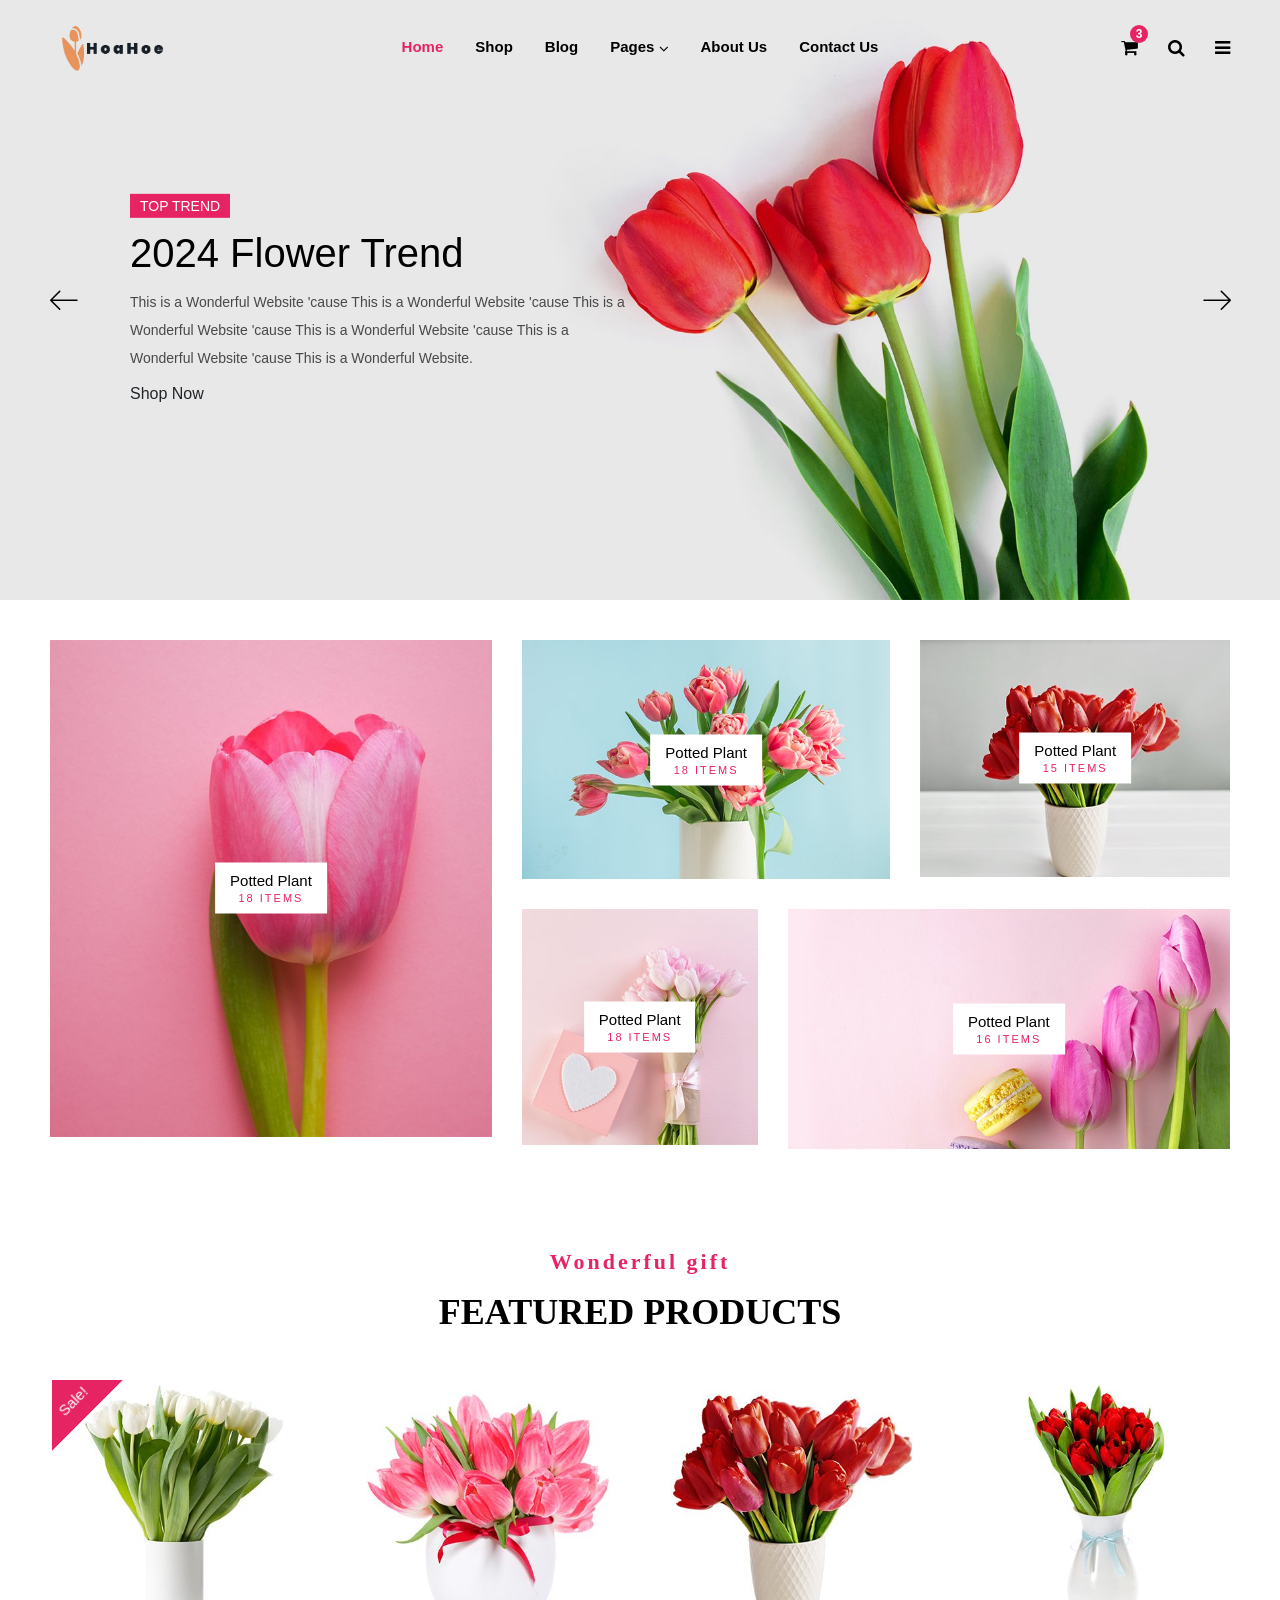
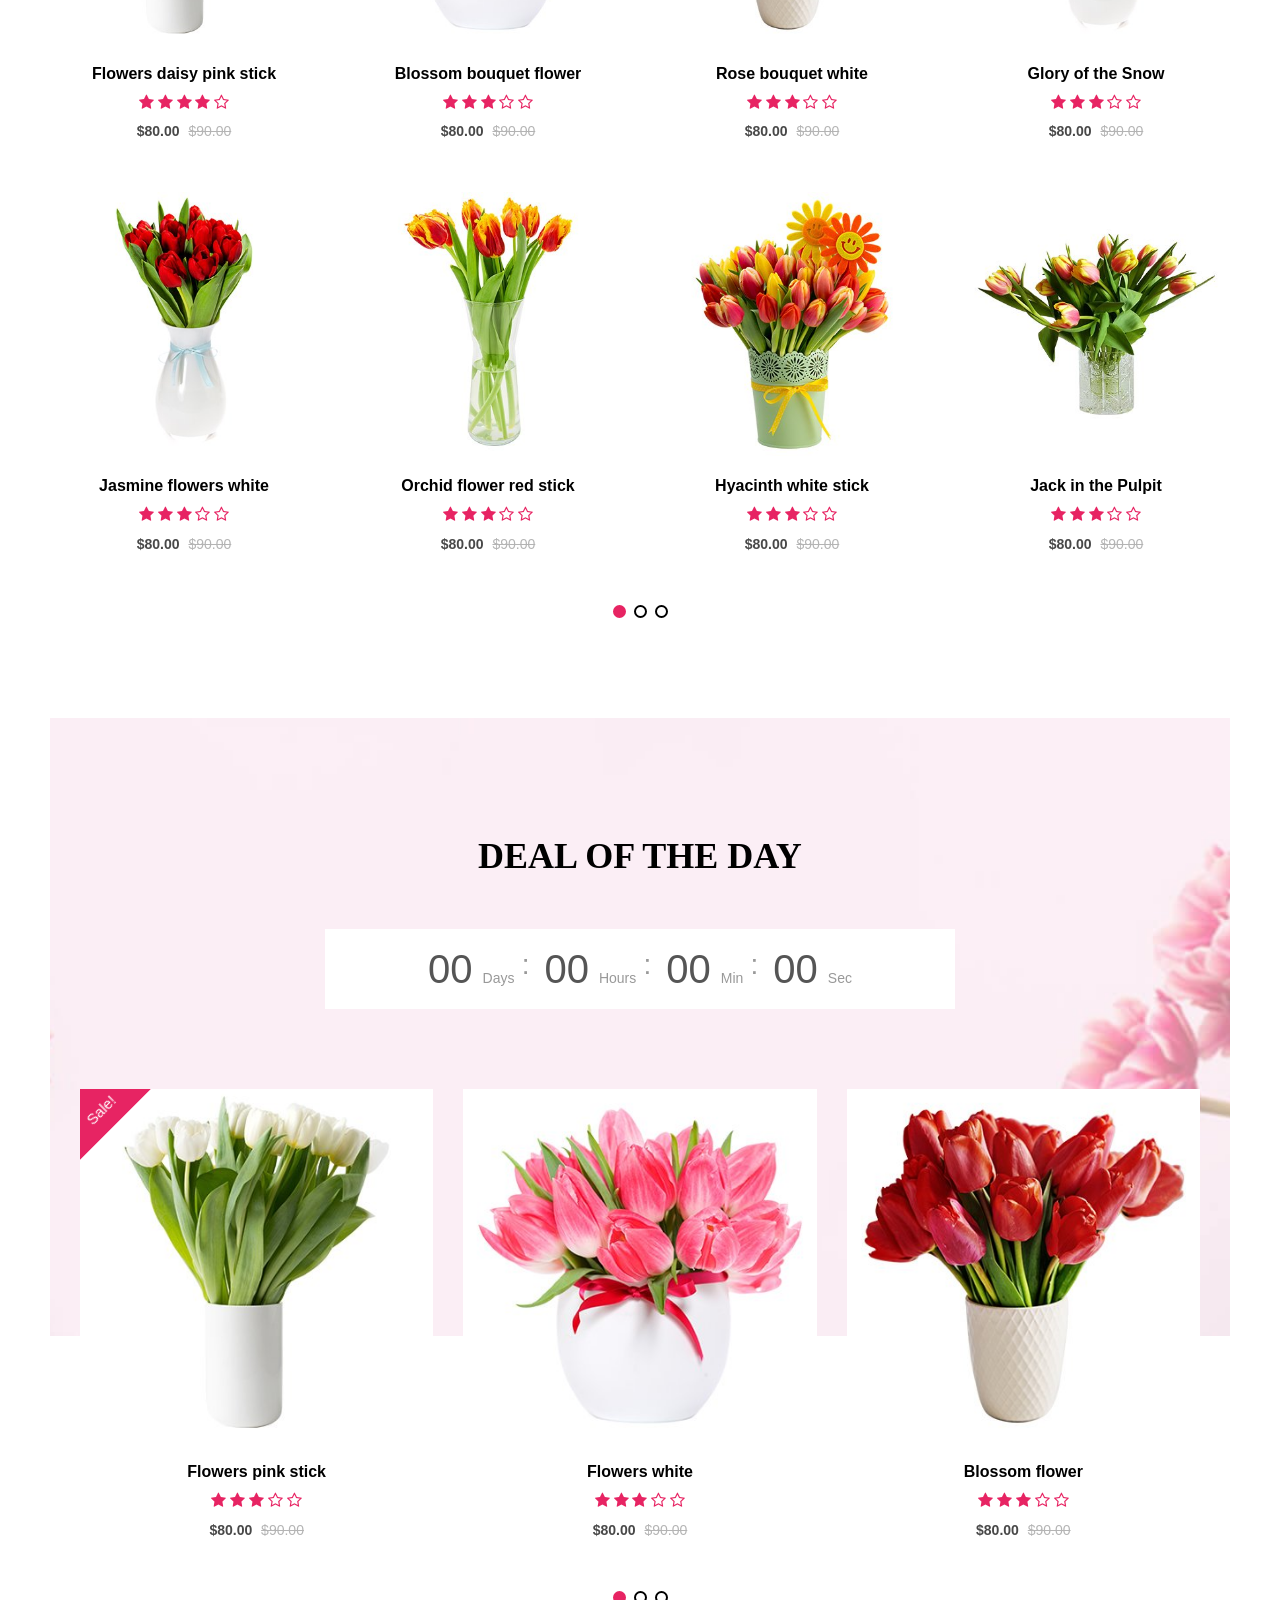
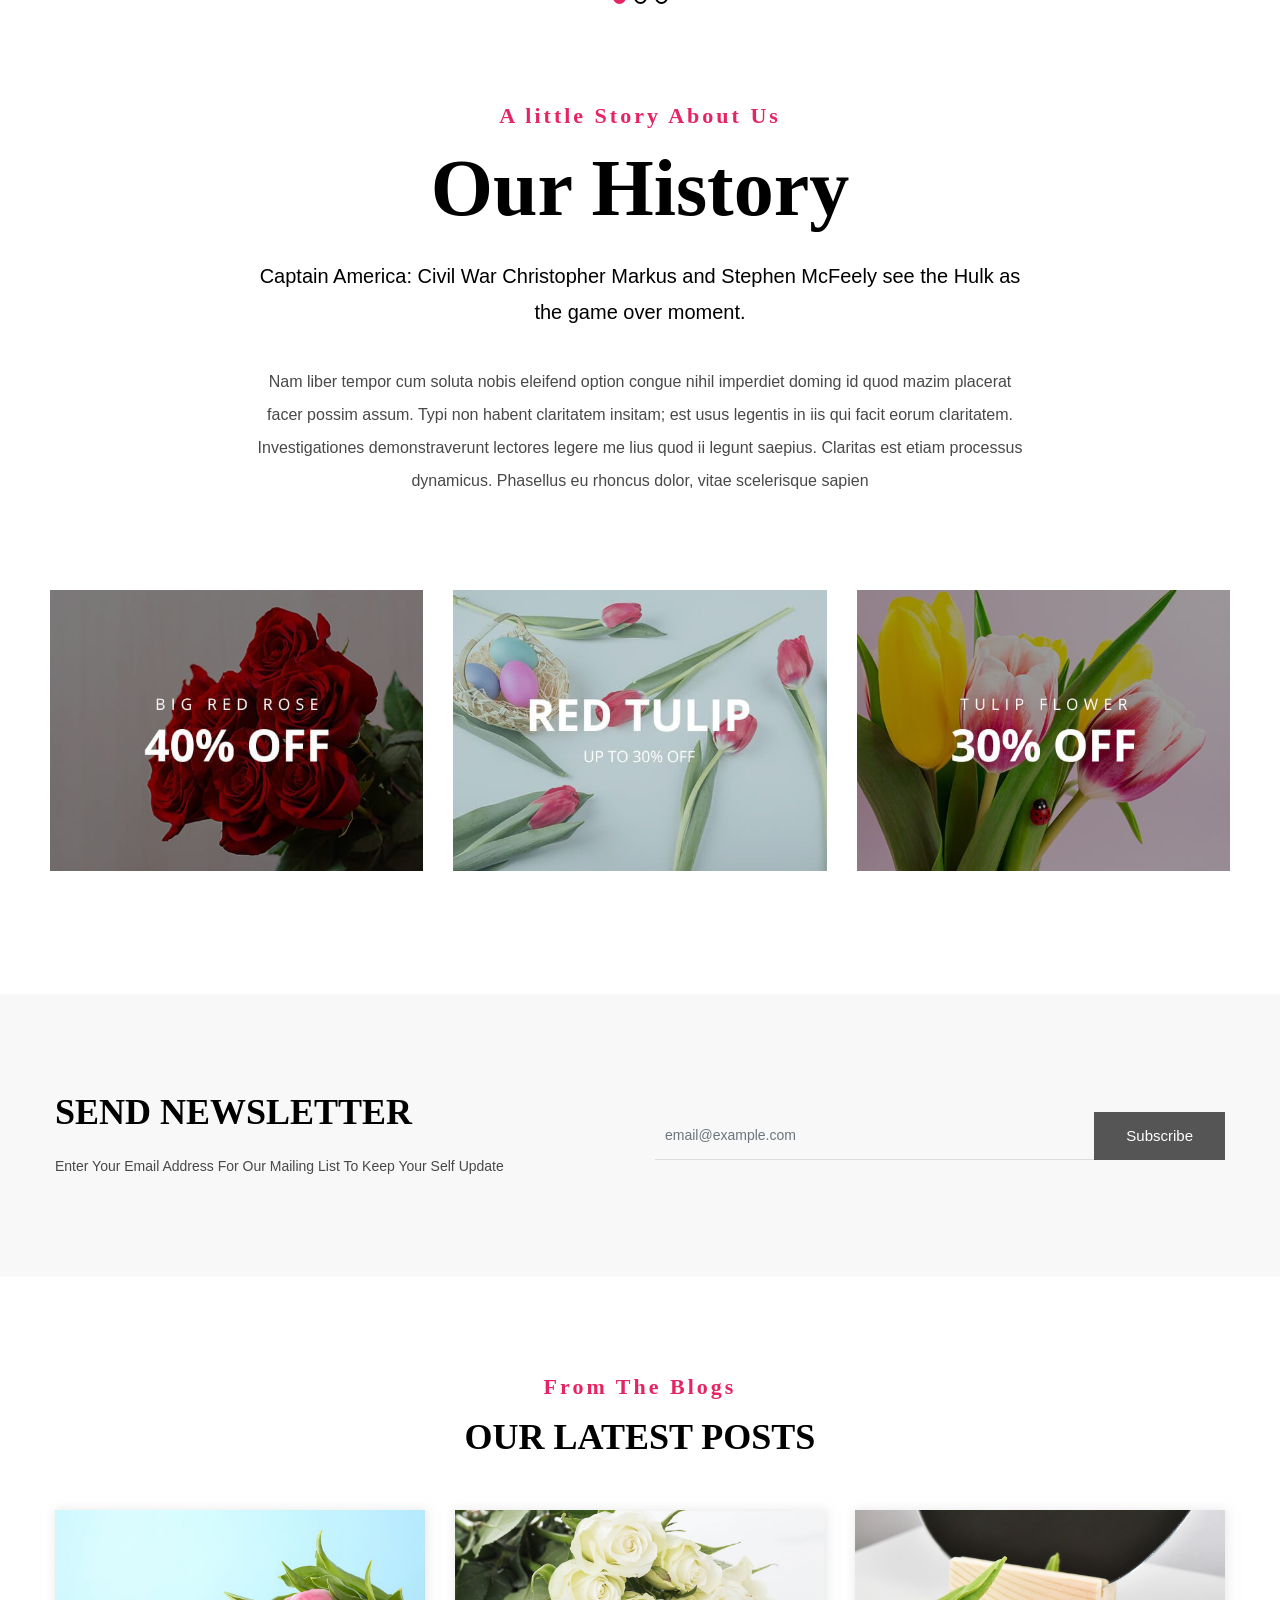
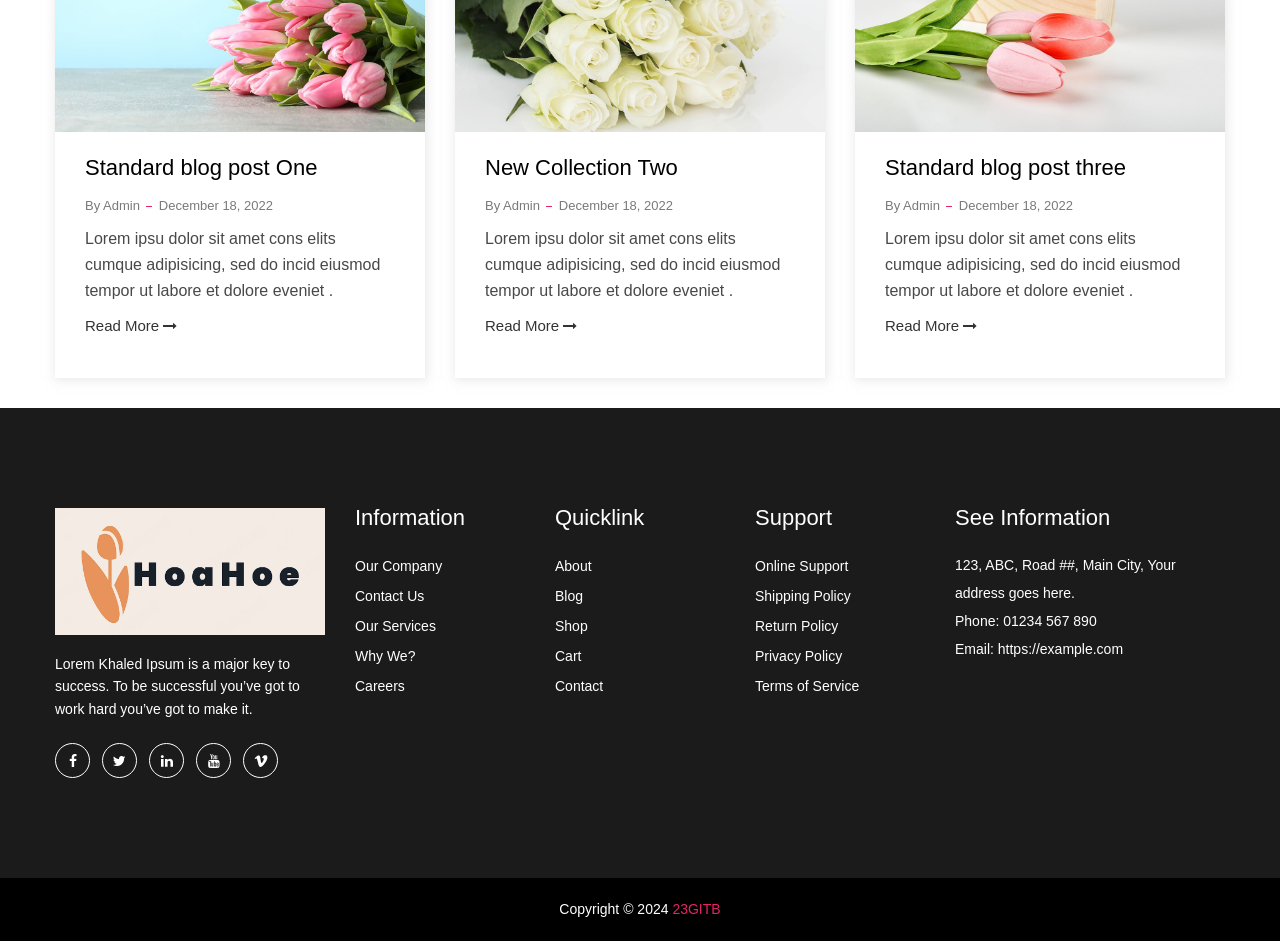
==== commit 76c8c91f: "xong roi dm" ====
--- a/index.html
+++ b/index.html
@@ -460,7 +460,7 @@
                                             <a href="compare.html" title="Compare">
                                                 <i class="lnr lnr-sync" data-toggle="tooltip" data-placement="left" title="Compare"></i>
                                             </a>
-                                            <a href="wishlist.html" title="Add To Wishlist">
+                                            <a href="#" title="Add To Wishlist">
                                                 <i class="lnr lnr-heart" data-toggle="tooltip" data-placement="left" title="Wishlist"></i>
                                             </a>
                                             <a href="#exampleModalCenter" title="Quick View" data-bs-toggle="modal" data-bs-target="#exampleModalCenter">
@@ -498,7 +498,7 @@
                                             <a href="compare.html" title="Compare">
                                                 <i class="lnr lnr-sync" data-toggle="tooltip" data-placement="left" title="Compare"></i>
                                             </a>
-                                            <a href="wishlist.html" title="Add To Wishlist">
+                                            <a href="#" title="Add To Wishlist">
                                                 <i class="lnr lnr-heart" data-toggle="tooltip" data-placement="left" title="Wishlist"></i>
                                             </a>
                                             <a href="#exampleModalCenter" title="Quick View" data-bs-toggle="modal" data-bs-target="#exampleModalCenter">
@@ -538,7 +538,7 @@
                                             <a href="compare.html" title="Compare">
                                                 <i class="lnr lnr-sync" data-toggle="tooltip" data-placement="left" title="Compare"></i>
                                             </a>
-                                            <a href="wishlist.html" title="Add To Wishlist">
+                                            <a href="#" title="Add To Wishlist">
                                                 <i class="lnr lnr-heart" data-toggle="tooltip" data-placement="left" title="Wishlist"></i>
                                             </a>
                                             <a href="#exampleModalCenter" title="Quick View" data-bs-toggle="modal" data-bs-target="#exampleModalCenter">
@@ -576,7 +576,7 @@
                                             <a href="compare.html" title="Compare">
                                                 <i class="lnr lnr-sync" data-toggle="tooltip" data-placement="left" title="Compare"></i>
                                             </a>
-                                            <a href="wishlist.html" title="Add To Wishlist">
+                                            <a href="#" title="Add To Wishlist">
                                                 <i class="lnr lnr-heart" data-toggle="tooltip" data-placement="left" title="Wishlist"></i>
                                             </a>
                                             <a href="#exampleModalCenter" title="Quick View" data-bs-toggle="modal" data-bs-target="#exampleModalCenter">
@@ -616,7 +616,7 @@
                                             <a href="compare.html" title="Compare">
                                                 <i class="lnr lnr-sync" data-toggle="tooltip" data-placement="left" title="Compare"></i>
                                             </a>
-                                            <a href="wishlist.html" title="Add To Wishlist">
+                                            <a href="#" title="Add To Wishlist">
                                                 <i class="lnr lnr-heart" data-toggle="tooltip" data-placement="left" title="Wishlist"></i>
                                             </a>
                                             <a href="#exampleModalCenter" title="Quick View" data-bs-toggle="modal" data-bs-target="#exampleModalCenter">
@@ -654,7 +654,7 @@
                                             <a href="compare.html" title="Compare">
                                                 <i class="lnr lnr-sync" data-toggle="tooltip" data-placement="left" title="Compare"></i>
                                             </a>
-                                            <a href="wishlist.html" title="Add To Wishlist">
+                                            <a href="#" title="Add To Wishlist">
                                                 <i class="lnr lnr-heart" data-toggle="tooltip" data-placement="left" title="Wishlist"></i>
                                             </a>
                                             <a href="#exampleModalCenter" title="Quick View" data-bs-toggle="modal" data-bs-target="#exampleModalCenter">
@@ -694,7 +694,7 @@
                                             <a href="compare.html" title="Compare">
                                                 <i class="lnr lnr-sync" data-toggle="tooltip" data-placement="left" title="Compare"></i>
                                             </a>
-                                            <a href="wishlist.html" title="Add To Wishlist">
+                                            <a href="#" title="Add To Wishlist">
                                                 <i class="lnr lnr-heart" data-toggle="tooltip" data-placement="left" title="Wishlist"></i>
                                             </a>
                                             <a href="#exampleModalCenter" title="Quick View" data-bs-toggle="modal" data-bs-target="#exampleModalCenter">
@@ -732,7 +732,7 @@
                                             <a href="compare.html" title="Compare">
                                                 <i class="lnr lnr-sync" data-toggle="tooltip" data-placement="left" title="Compare"></i>
                                             </a>
-                                            <a href="wishlist.html" title="Add To Wishlist">
+                                            <a href="#" title="Add To Wishlist">
                                                 <i class="lnr lnr-heart" data-toggle="tooltip" data-placement="left" title="Wishlist"></i>
                                             </a>
                                             <a href="#exampleModalCenter" title="Quick View" data-bs-toggle="modal" data-bs-target="#exampleModalCenter">
@@ -772,7 +772,7 @@
                                             <a href="compare.html" title="Compare">
                                                 <i class="lnr lnr-sync" data-toggle="tooltip" data-placement="left" title="Compare"></i>
                                             </a>
-                                            <a href="wishlist.html" title="Add To Wishlist">
+                                            <a href="#" title="Add To Wishlist">
                                                 <i class="lnr lnr-heart" data-toggle="tooltip" data-placement="left" title="Wishlist"></i>
                                             </a>
                                             <a href="#exampleModalCenter" title="Quick View" data-bs-toggle="modal" data-bs-target="#exampleModalCenter">
@@ -810,7 +810,7 @@
                                             <a href="compare.html" title="Compare">
                                                 <i class="lnr lnr-sync" data-toggle="tooltip" data-placement="left" title="Compare"></i>
                                             </a>
-                                            <a href="wishlist.html" title="Add To Wishlist">
+                                            <a href="#" title="Add To Wishlist">
                                                 <i class="lnr lnr-heart" data-toggle="tooltip" data-placement="left" title="Wishlist"></i>
                                             </a>
                                             <a href="#exampleModalCenter" title="Quick View" data-bs-toggle="modal" data-bs-target="#exampleModalCenter">
@@ -850,7 +850,7 @@
                                             <a href="compare.html" title="Compare">
                                                 <i class="lnr lnr-sync" data-toggle="tooltip" data-placement="left" title="Compare"></i>
                                             </a>
-                                            <a href="wishlist.html" title="Add To Wishlist">
+                                            <a href="#" title="Add To Wishlist">
                                                 <i class="lnr lnr-heart" data-toggle="tooltip" data-placement="left" title="Wishlist"></i>
                                             </a>
                                             <a href="#exampleModalCenter" title="Quick View" data-bs-toggle="modal" data-bs-target="#exampleModalCenter">
@@ -888,7 +888,7 @@
                                             <a href="compare.html" title="Compare">
                                                 <i class="lnr lnr-sync" data-toggle="tooltip" data-placement="left" title="Compare"></i>
                                             </a>
-                                            <a href="wishlist.html" title="Add To Wishlist">
+                                            <a href="#" title="Add To Wishlist">
                                                 <i class="lnr lnr-heart" data-toggle="tooltip" data-placement="left" title="Wishlist"></i>
                                             </a>
                                             <a href="#exampleModalCenter" title="Quick View" data-bs-toggle="modal" data-bs-target="#exampleModalCenter">
@@ -964,7 +964,7 @@
                                             <a href="compare.html" title="Compare">
                                                 <i class="lnr lnr-sync" data-toggle="tooltip" data-placement="left" title="Compare"></i>
                                             </a>
-                                            <a href="wishlist.html" title="Add To Wishlist">
+                                            <a href="#" title="Add To Wishlist">
                                                 <i class="lnr lnr-heart" data-toggle="tooltip" data-placement="left" title="Wishlist"></i>
                                             </a>
                                             <a href="#exampleModalCenter" title="Quick View" data-bs-toggle="modal" data-bs-target="#exampleModalCenter">
@@ -1004,7 +1004,7 @@
                                             <a href="compare.html" title="Compare">
                                                 <i class="lnr lnr-sync" data-toggle="tooltip" data-placement="left" title="Compare"></i>
                                             </a>
-                                            <a href="wishlist.html" title="Add To Wishlist">
+                                            <a href="#" title="Add To Wishlist">
                                                 <i class="lnr lnr-heart" data-toggle="tooltip" data-placement="left" title="Wishlist"></i>
                                             </a>
                                             <a href="#exampleModalCenter" title="Quick View" data-bs-toggle="modal" data-bs-target="#exampleModalCenter">
@@ -1044,7 +1044,7 @@
                                             <a href="compare.html" title="Compare">
                                                 <i class="lnr lnr-sync" data-toggle="tooltip" data-placement="left" title="Compare"></i>
                                             </a>
-                                            <a href="wishlist.html" title="Add To Wishlist">
+                                            <a href="#" title="Add To Wishlist">
                                                 <i class="lnr lnr-heart" data-toggle="tooltip" data-placement="left" title="Wishlist"></i>
                                             </a>
                                             <a href="#exampleModalCenter" title="Quick View" data-bs-toggle="modal" data-bs-target="#exampleModalCenter">
@@ -1084,7 +1084,7 @@
                                             <a href="compare.html" title="Compare">
                                                 <i class="lnr lnr-sync" data-toggle="tooltip" data-placement="left" title="Compare"></i>
                                             </a>
-                                            <a href="wishlist.html" title="Add To Wishlist">
+                                            <a href="#" title="Add To Wishlist">
                                                 <i class="lnr lnr-heart" data-toggle="tooltip" data-placement="left" title="Wishlist"></i>
                                             </a>
                                             <a href="#exampleModalCenter" title="Quick View" data-bs-toggle="modal" data-bs-target="#exampleModalCenter">
@@ -1124,7 +1124,7 @@
                                             <a href="compare.html" title="Compare">
                                                 <i class="lnr lnr-sync" data-toggle="tooltip" data-placement="left" title="Compare"></i>
                                             </a>
-                                            <a href="wishlist.html" title="Add To Wishlist">
+                                            <a href="#" title="Add To Wishlist">
                                                 <i class="lnr lnr-heart" data-toggle="tooltip" data-placement="left" title="Wishlist"></i>
                                             </a>
                                             <a href="#exampleModalCenter" title="Quick View" data-bs-toggle="modal" data-bs-target="#exampleModalCenter">
@@ -1228,64 +1228,7 @@
             </div>
         </div>
     </div>
-    <!-- Banner Area End Here -->
-    <!-- Testimonial Area Start Here -->
-    <div class="testimonial-area mt-text-2">
-        <div class="container custom-area">
-            <div class="row">
-                <!--Section Title Start-->
-                <div class="col-12 col-custom">
-                    <div class="section-title text-center">
-                        <span class="section-title-1">We Love Our Clients</span>
-                        <h3 class="section-title-3">What They’re Saying</h3>
-                    </div>
-                </div>
-                <!--Section Title End-->
-            </div>
-            <div class="row">
-                <div class="testimonial-carousel swiper-container intro11-carousel-wrap col-12 col-custom">
-                    <div class="swiper-wrapper">
-                        <div class="single-item swiper-slide">
-                            <!--Single Testimonial Start-->
-                            <div class="single-testimonial text-center">
-                                <div class="testimonial-img">
-                                    <img src="assets/images/testimonial/testimonial1.jpg" alt="">
-                                </div>
-                                <div class="testimonial-content">
-                                    <p>These guys have been absolutely outstanding. Perfect Themes and the best of all that you have many options to choose! Best Support team ever! Very fast responding! Thank you very much! I highly recommend this theme and these people!</p>
-                                    <div class="testimonial-author">
-                                        <h6>Katherine Sullivan <span>Customer</span></h6>
-                                    </div>
-                                </div>
-                            </div>
-                            <!--Single Testimonial End-->
-                        </div>
-                        <div class="single-item swiper-slide">
-                            <!--Single Testimonial Start-->
-                            <div class="single-testimonial text-center">
-                                <div class="testimonial-img">
-                                    <img src="assets/images/testimonial/testimonial2.jpg" alt="">
-                                </div>
-                                <div class="testimonial-content">
-                                    <p>These guys have been absolutely outstanding. Perfect Themes and the best of all that you have many options to choose! Best Support team ever! Very fast responding! Thank you very much! I highly recommend this theme and these people!</p>
-                                    <div class="testimonial-author">
-                                        <h6>Alex Jhon <span>Customer</span></h6>
-                                    </div>
-                                </div>
-                            </div>
-                            <!--Single Testimonial End-->
-                        </div>
-                    </div>
-                    <!-- Slider Navigation -->
-                    <div class="home1-slider-prev swiper-button-prev main-slider-nav"><i class="lnr lnr-arrow-left"></i></div>
-                    <div class="home1-slider-next swiper-button-next main-slider-nav"><i class="lnr lnr-arrow-right"></i></div>
-                    <!-- Slider pagination -->
-                    <div class="swiper-pagination default-pagination"></div>
-                </div>
-            </div>
-        </div>
-    </div>
-    <!-- Testimonial Area End Here -->
+    <!-- Banner Area End Here --> 
     <!-- Newsletter Area Start Here -->
     <div class="news-letter-area gray-bg pt-no-text pb-no-text mt-text-3">
         <div class="container custom-area">
@@ -1500,7 +1443,7 @@
                 <div class="row">
                     <div class="col-12 text-center col-custom">
                         <div class="copyright-content">
-                            <p>Copyright © 2024 <a href="#" title="https://notacompany.com/">NotACompany</a></p>
+                            <p>Copyright © 2024 <a href="#" title="https://23GITB.com/">23GITB</a></p>
                         </div>
                     </div>
                 </div>
@@ -1568,7 +1511,7 @@
                                             </div>
                                             <div class="add-to_btn">
                                                 <a class="btn product-cart button-icon HoaHoe-button dark-btn" href="#">Add to cart</a>
-                                                <a class="btn HoaHoe-button secondary-btn rounded-0" href="wishlist.html">Add to wishlist</a>
+                                                <a class="btn HoaHoe-button secondary-btn rounded-0" href="#">Add to wishlist</a>
                                             </div>
                                         </div>
                                     </div>
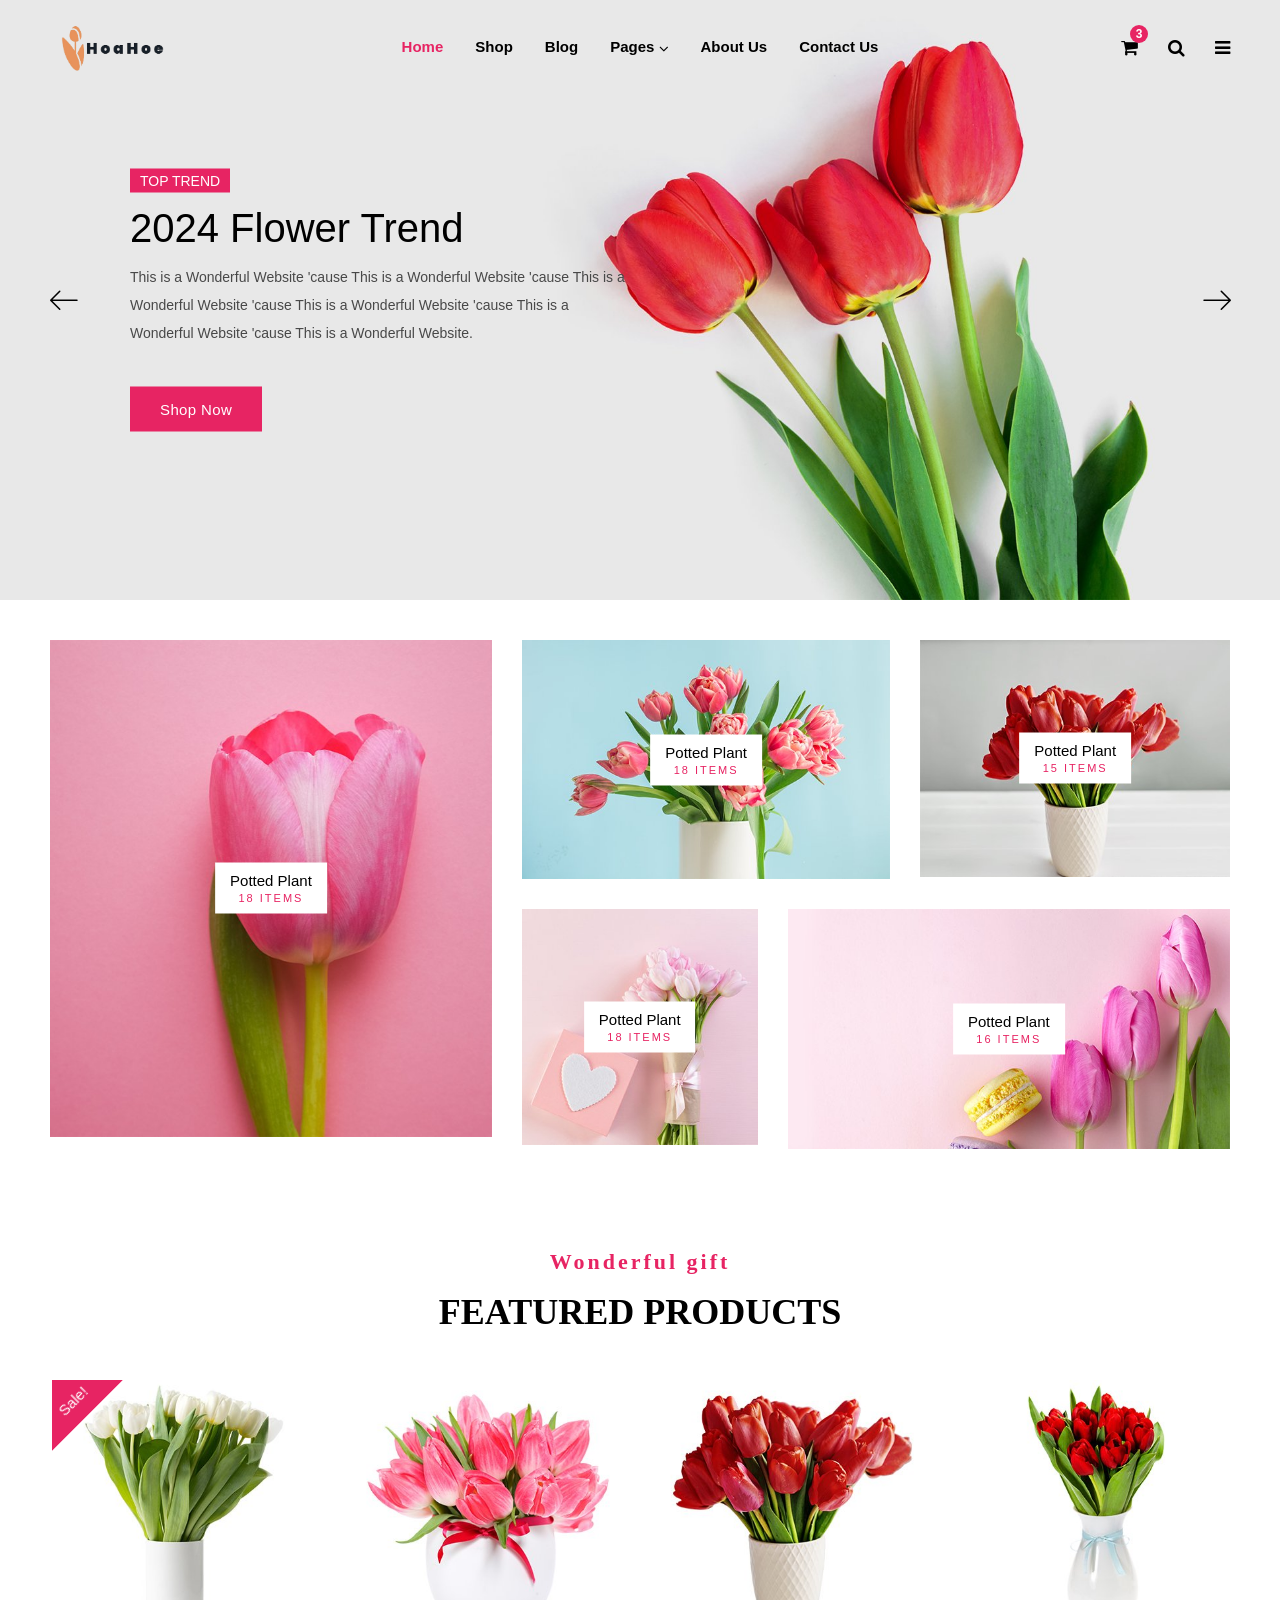
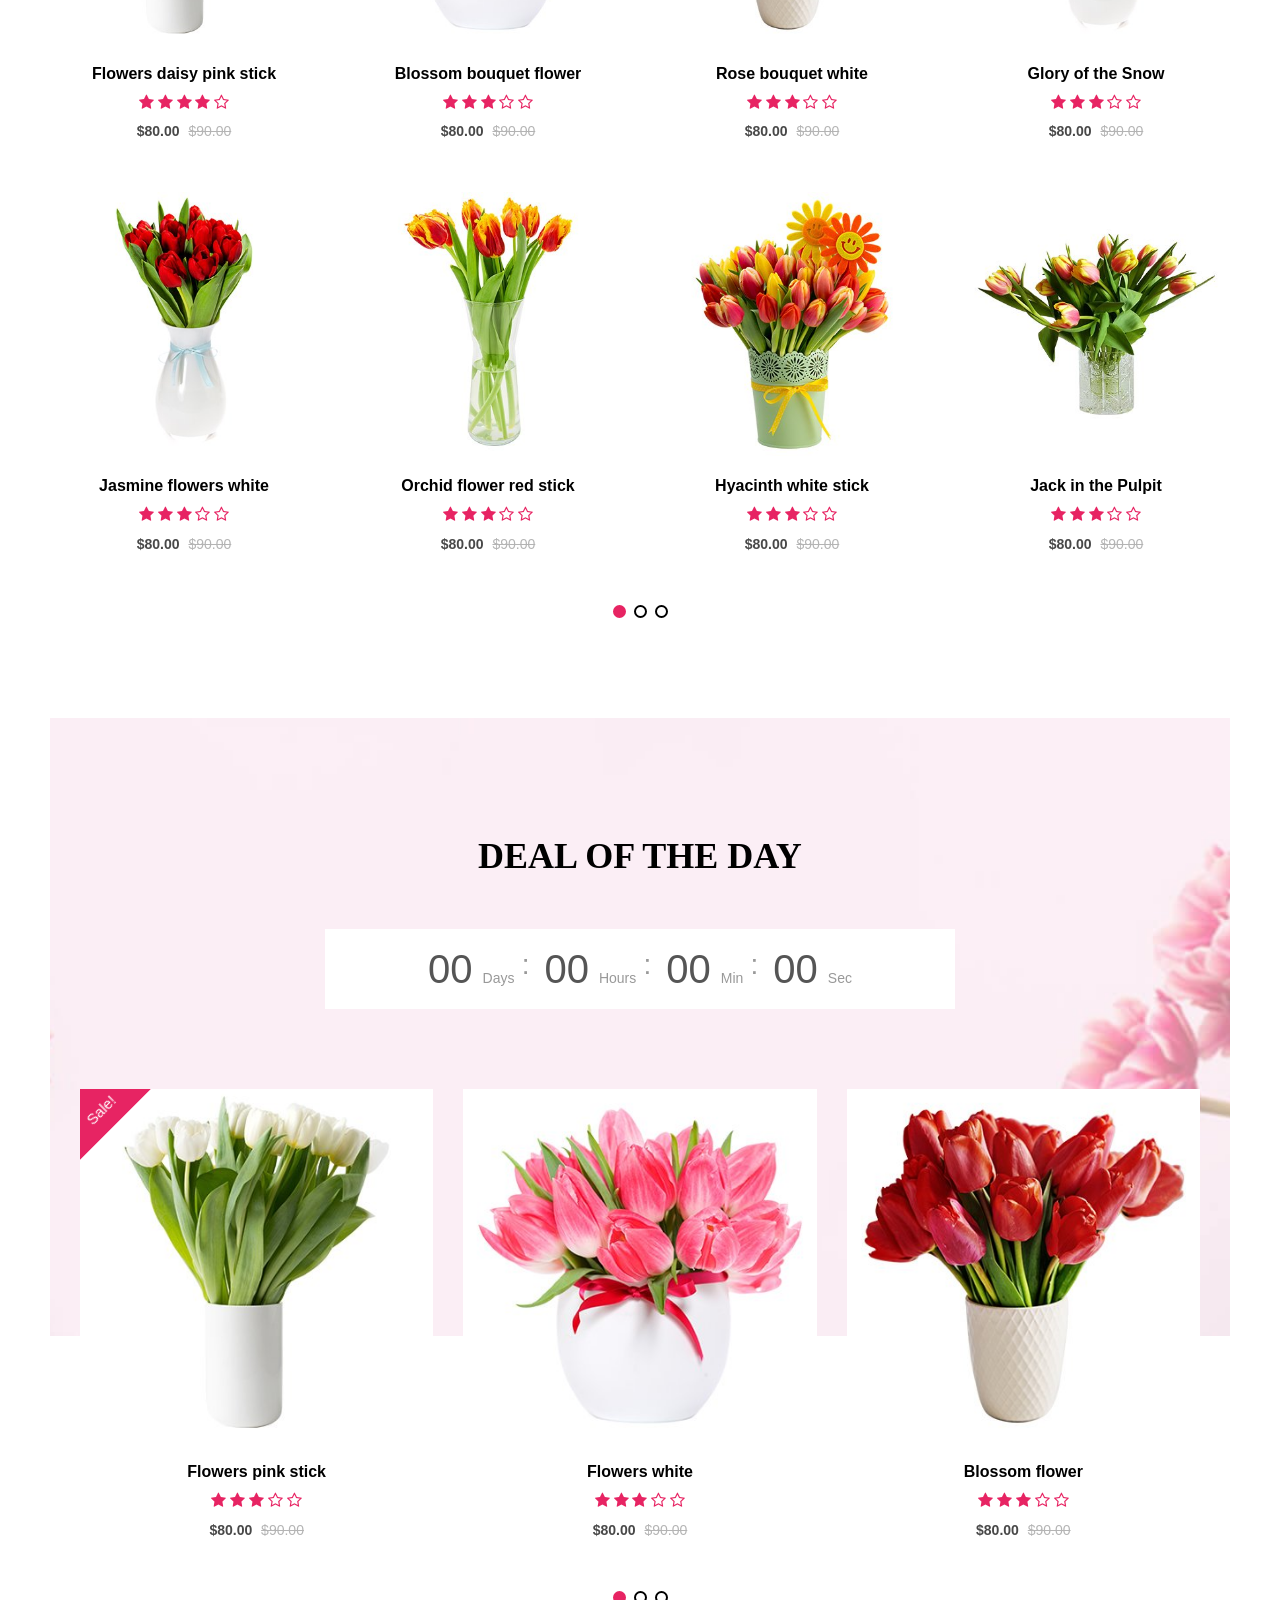
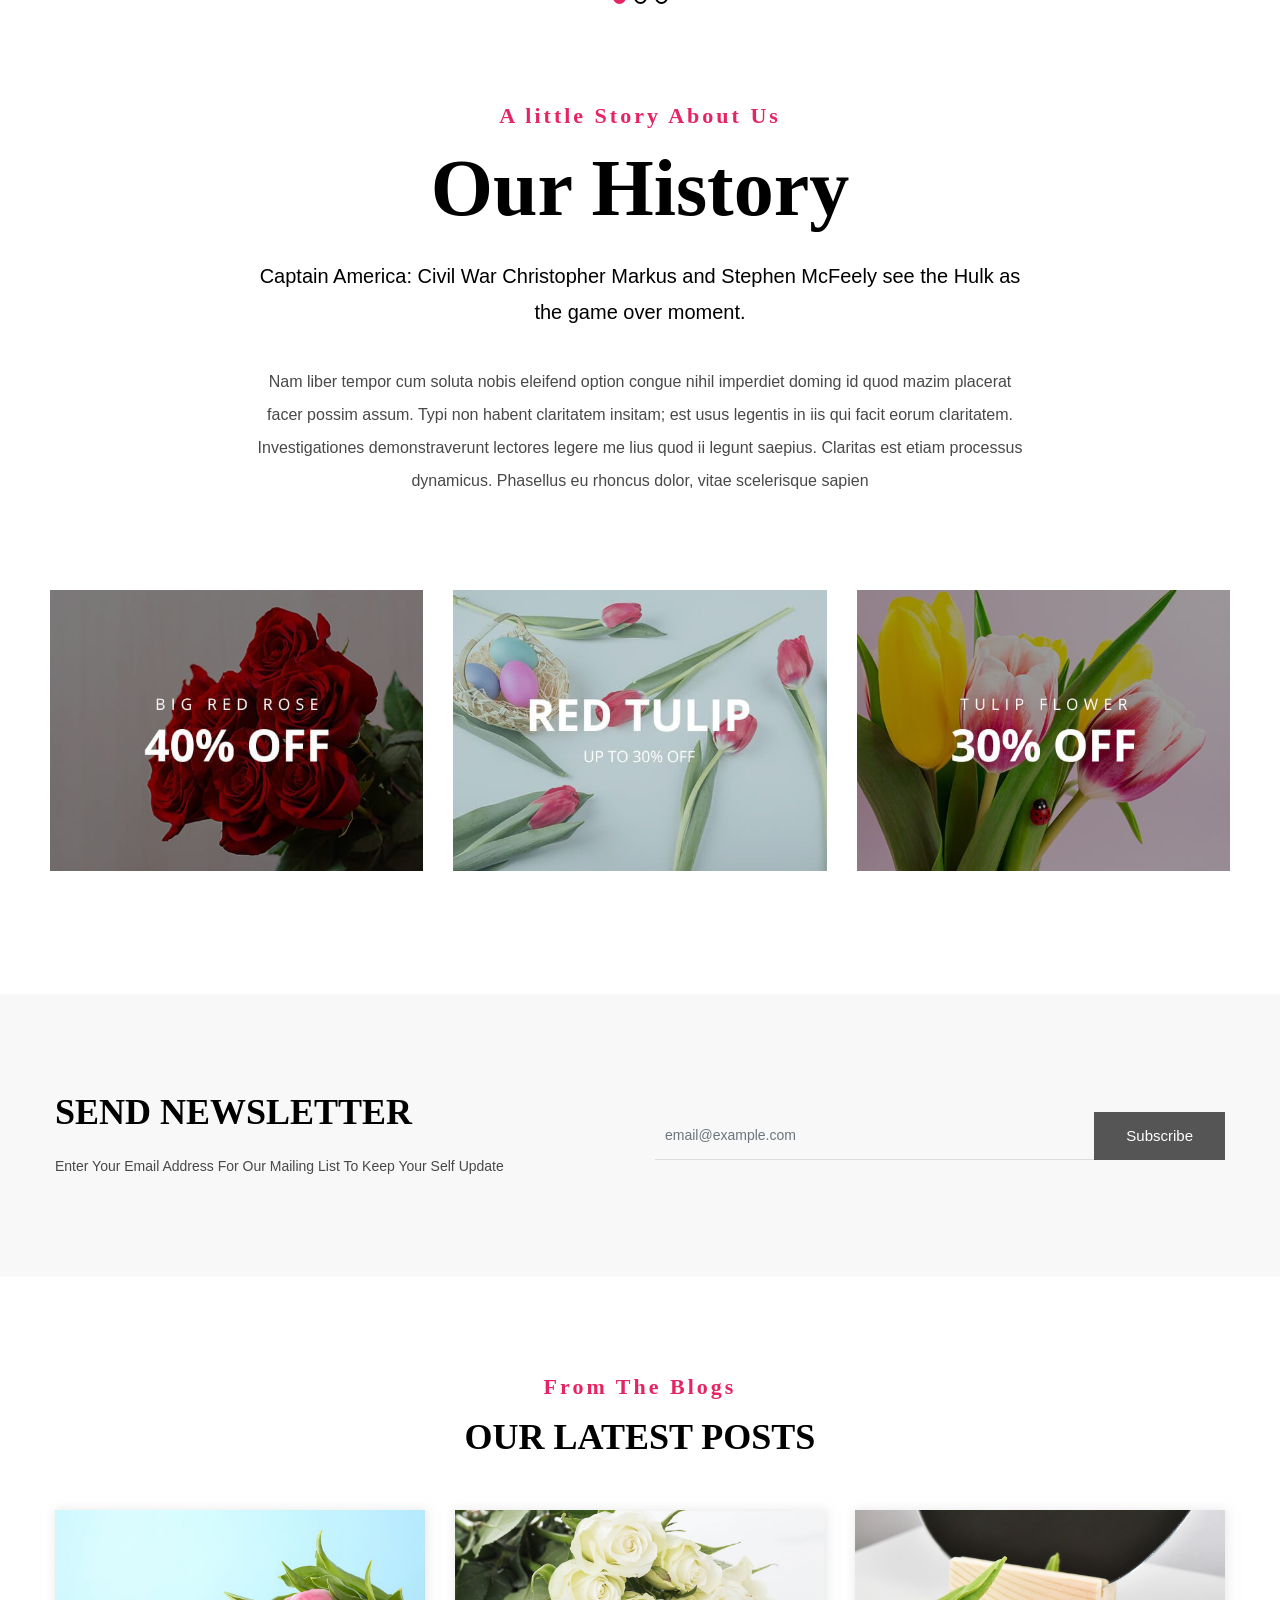
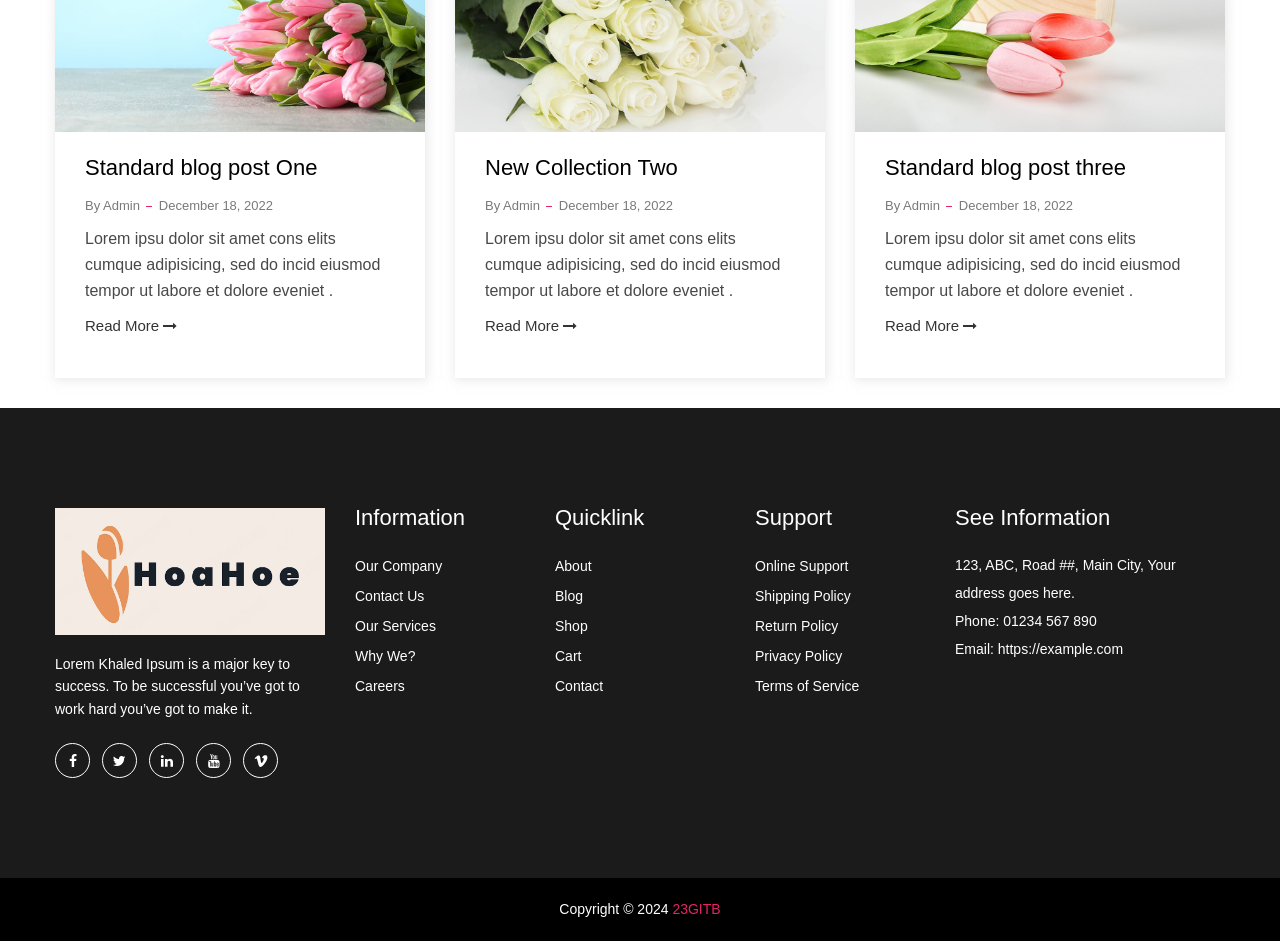
==== commit 91506835: "à" ====
--- a/index.html
+++ b/index.html
@@ -350,7 +350,7 @@
                         <h3 class="title-slider text-uppercase">Top Trend</h3>
                         <h2 class="title">2024 Flower Trend</h2>
                         <p class="desc-content">This is a Wonderful Website 'cause This is a Wonderful Website 'cause This is a Wonderful Website 'cause This is a Wonderful Website 'cause This is a Wonderful Website 'cause This is a Wonderful Website. </p>
-                        <a href="product-details.html" class="btn HoaHoe-button secondary-btn theme-color  rounded-0">Shop Now</a>
+                        <a href="product-details.html" class="btn hoahoe-button secondary-btn theme-color  rounded-0">Shop Now</a>
                     </div>
                     <!-- Intro Content End -->
                 </div>
@@ -360,7 +360,7 @@
                         <h3 class="title-slider black-slider-title text-uppercase">Collection</h3>
                         <h2 class="title">Flowers and Candle <br> Birthday Gift</h2>
                         <p class="desc-content">Lorem ipsum dolor sit amet, pri autem nemore bonorum te. Autem fierent ullamcorper ius no, nec ea quodsi invenire. </p>
-                        <a href="product-details.html" class="btn HoaHoe-button secondary-btn rounded-0">Shop Now</a>
+                        <a href="product-details.html" class="btn hoahoe-button secondary-btn rounded-0">Shop Now</a>
                     </div>
                     <!-- Intro Content End -->
                 </div>
